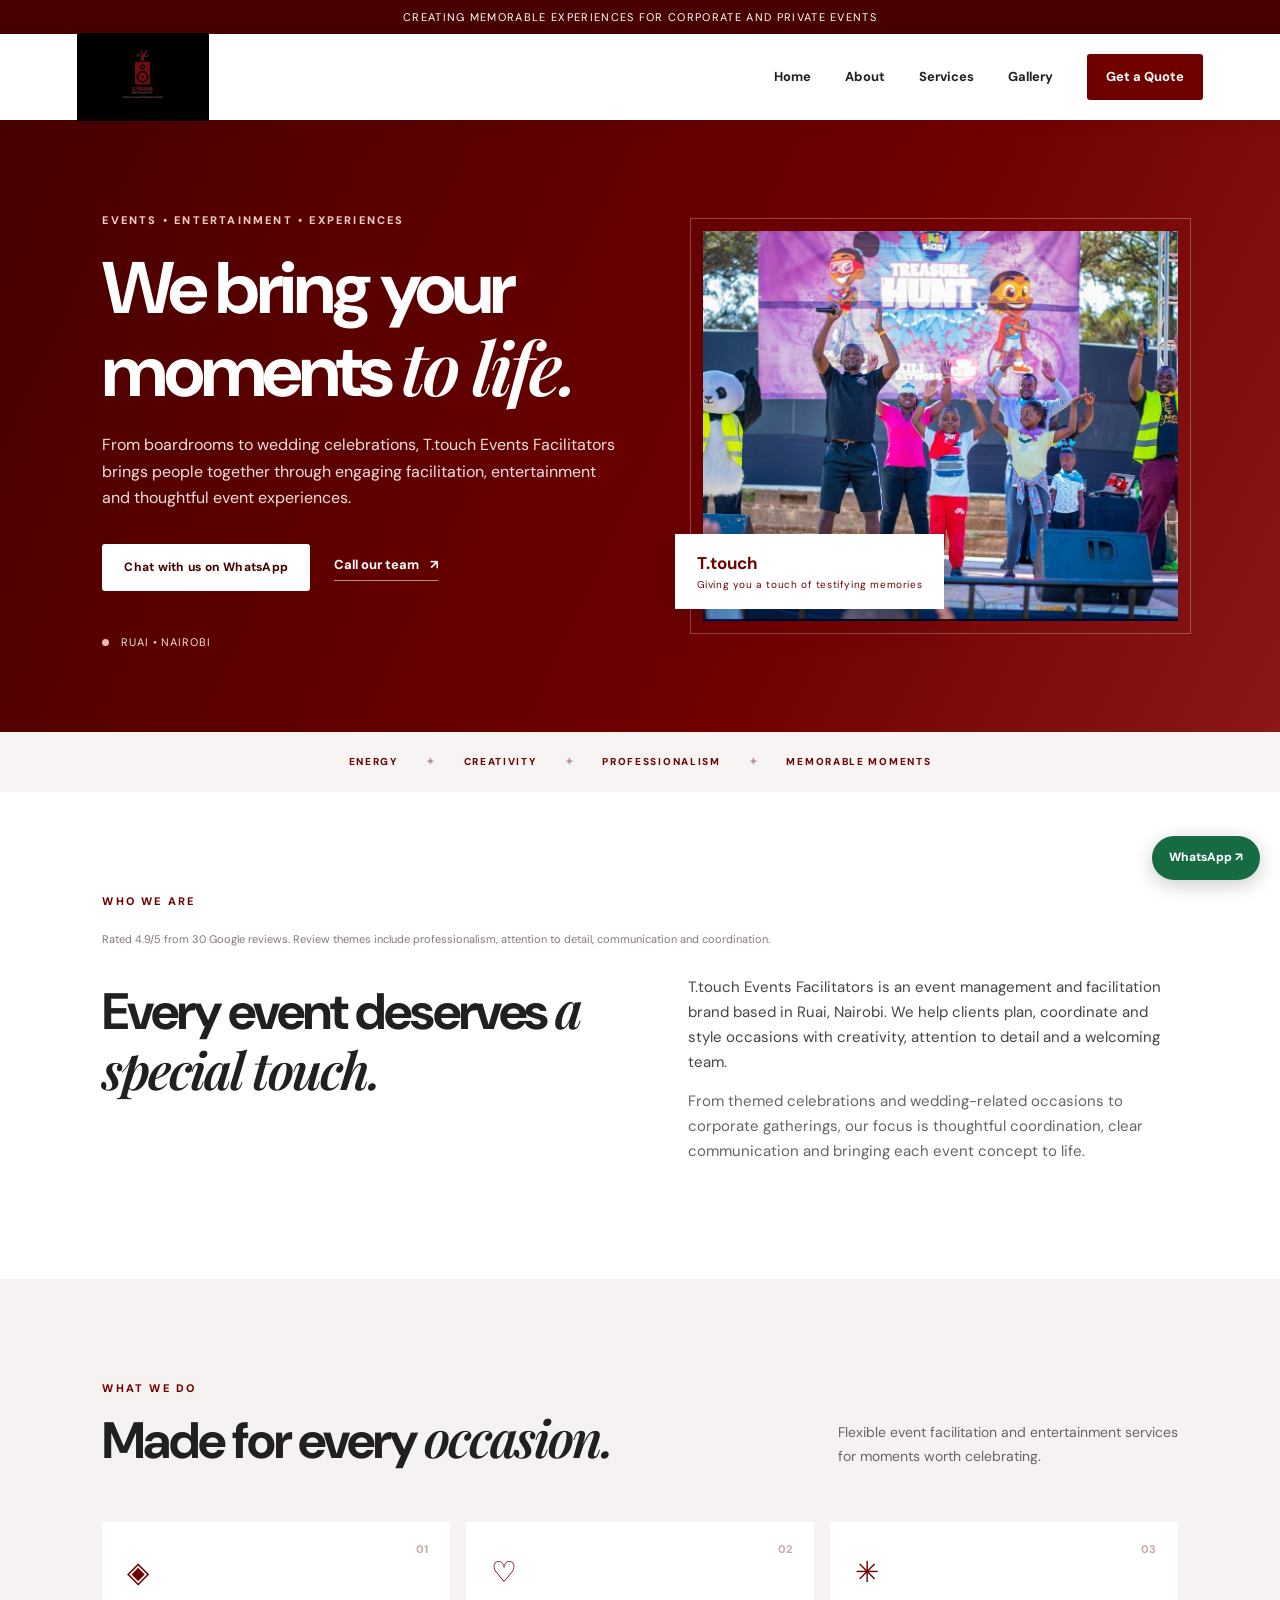
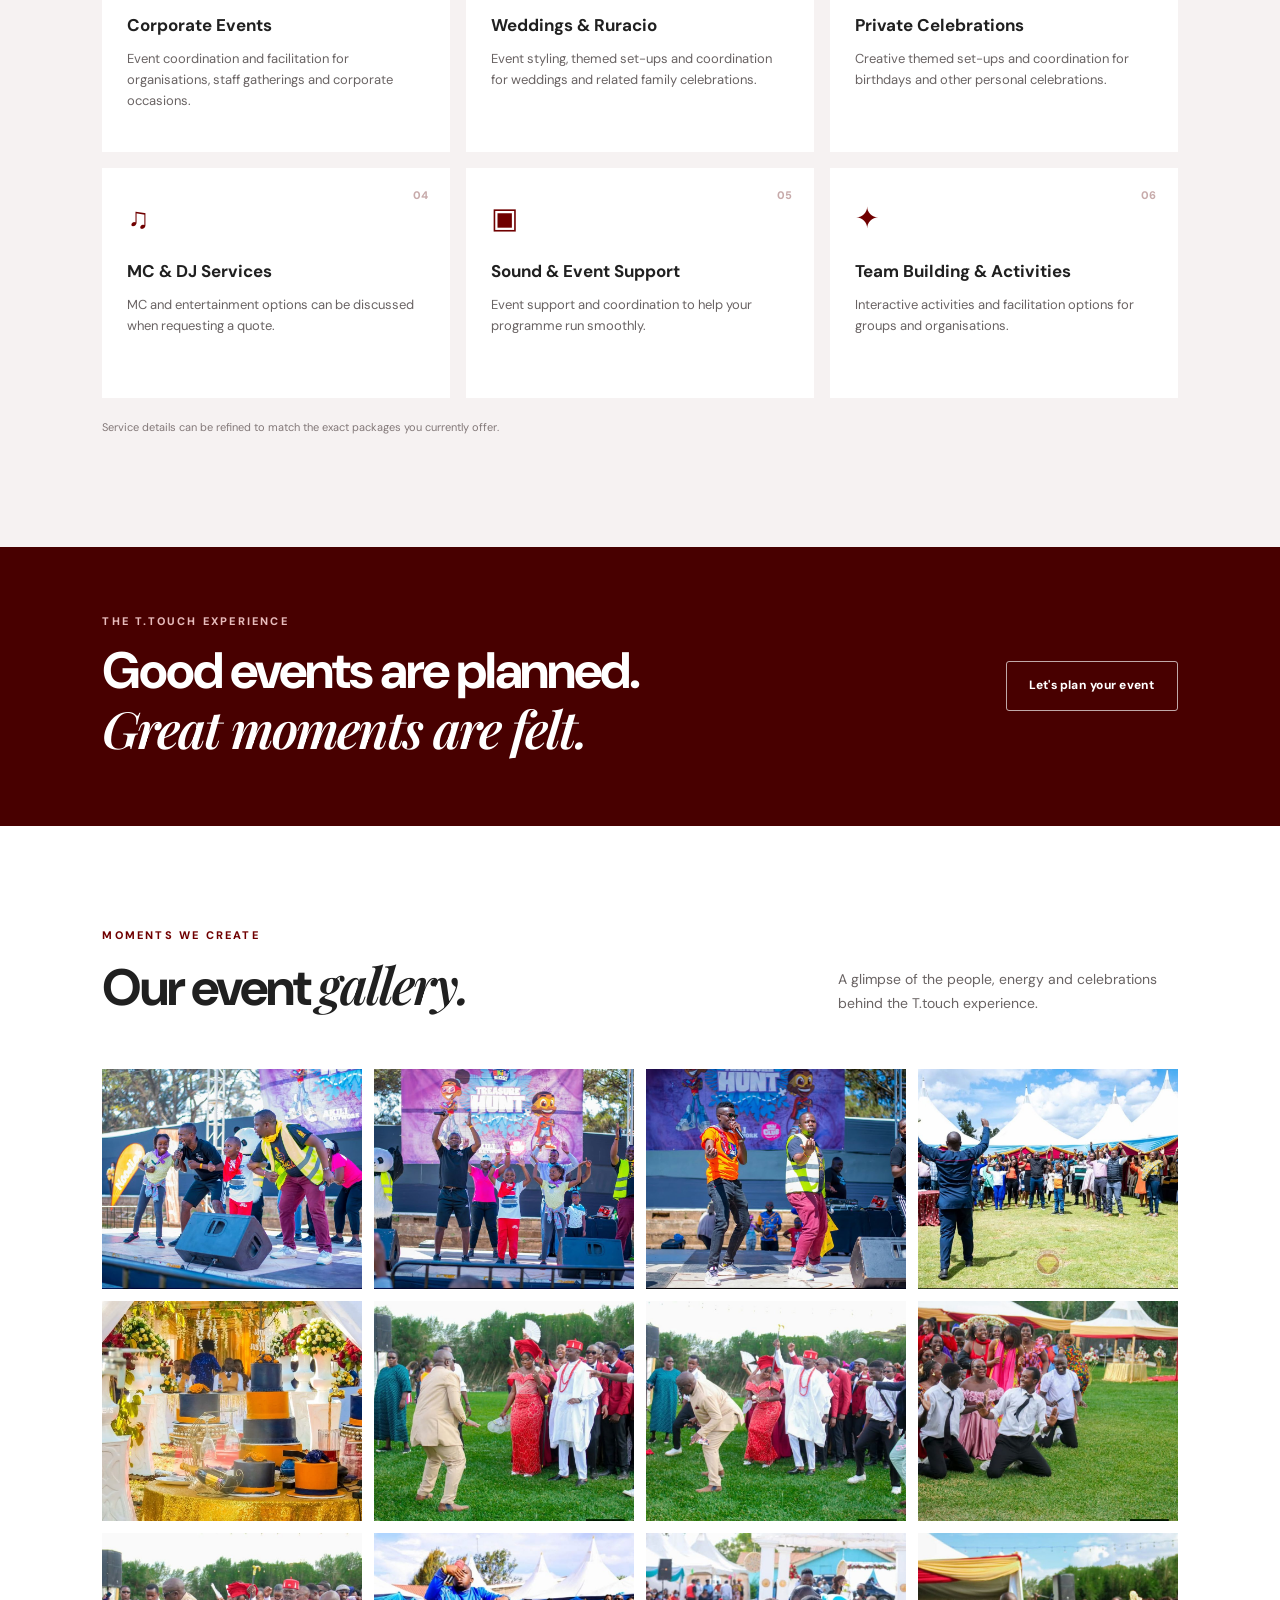
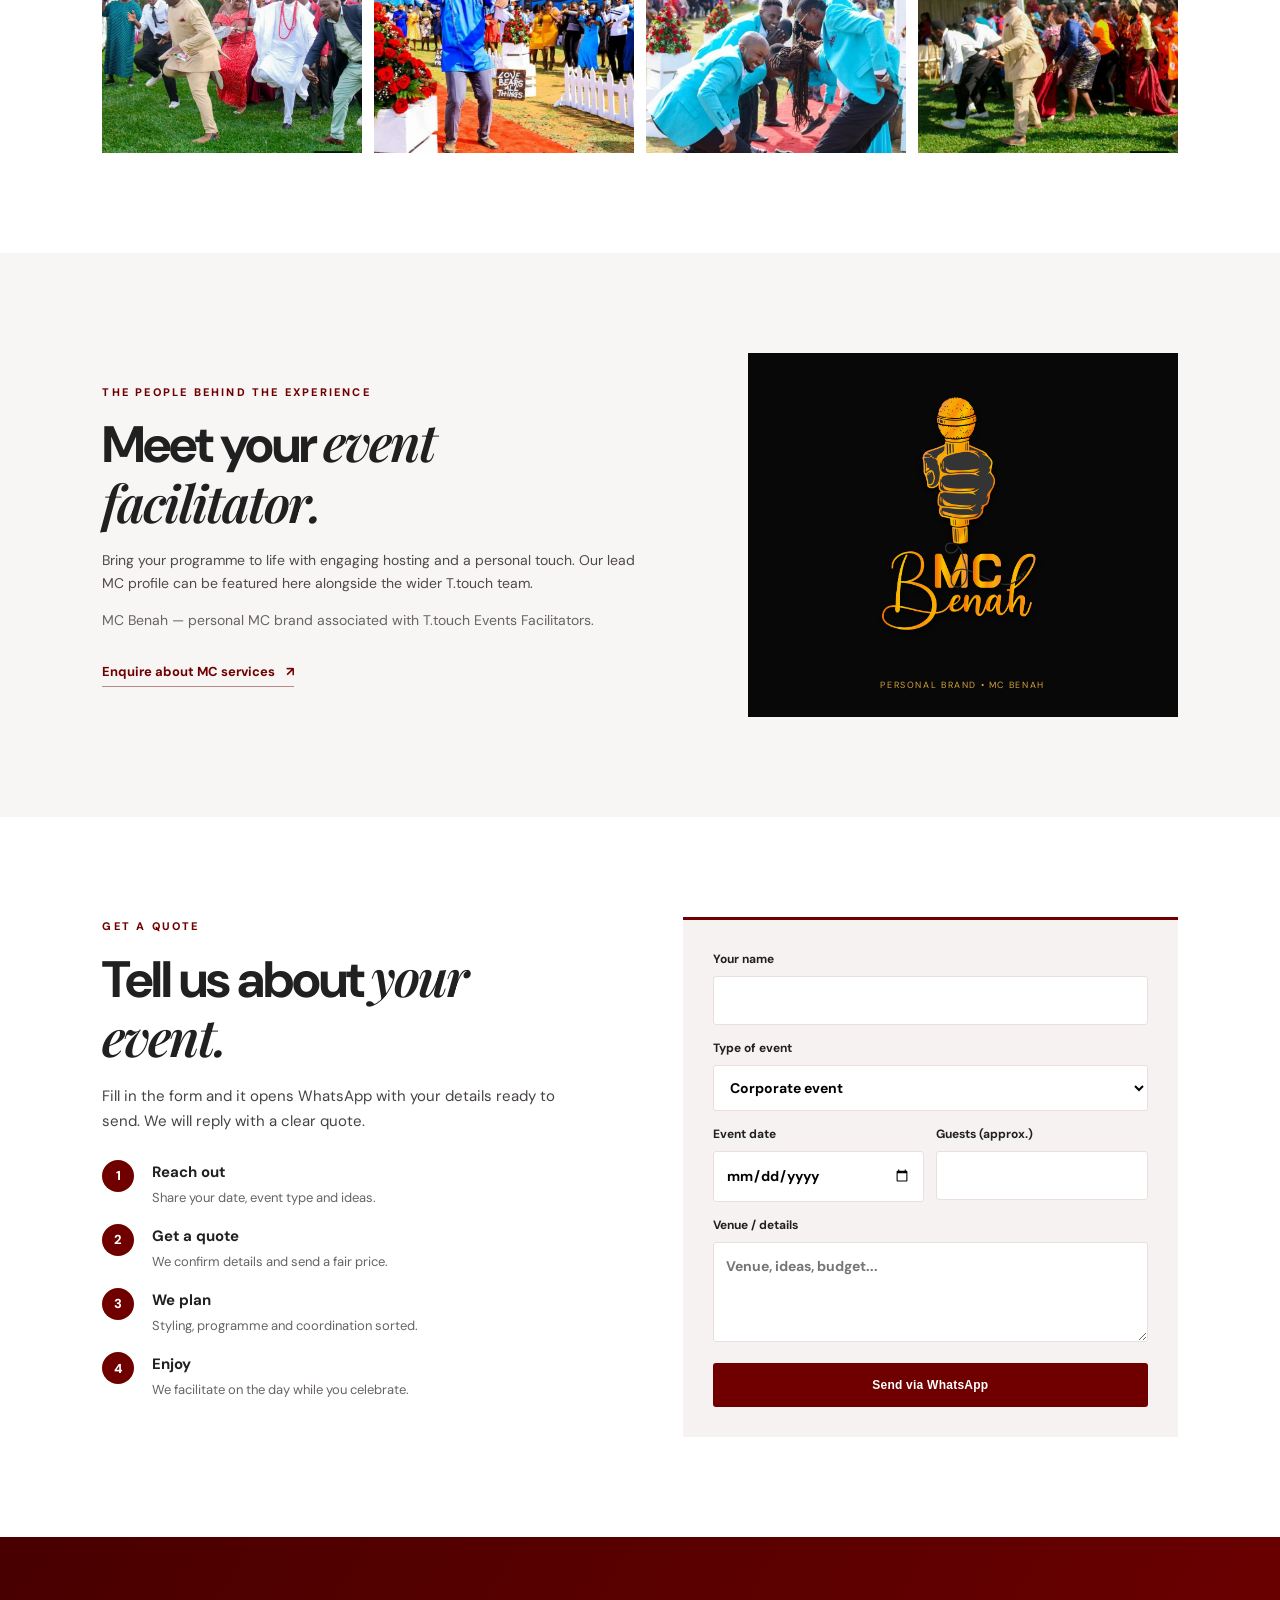
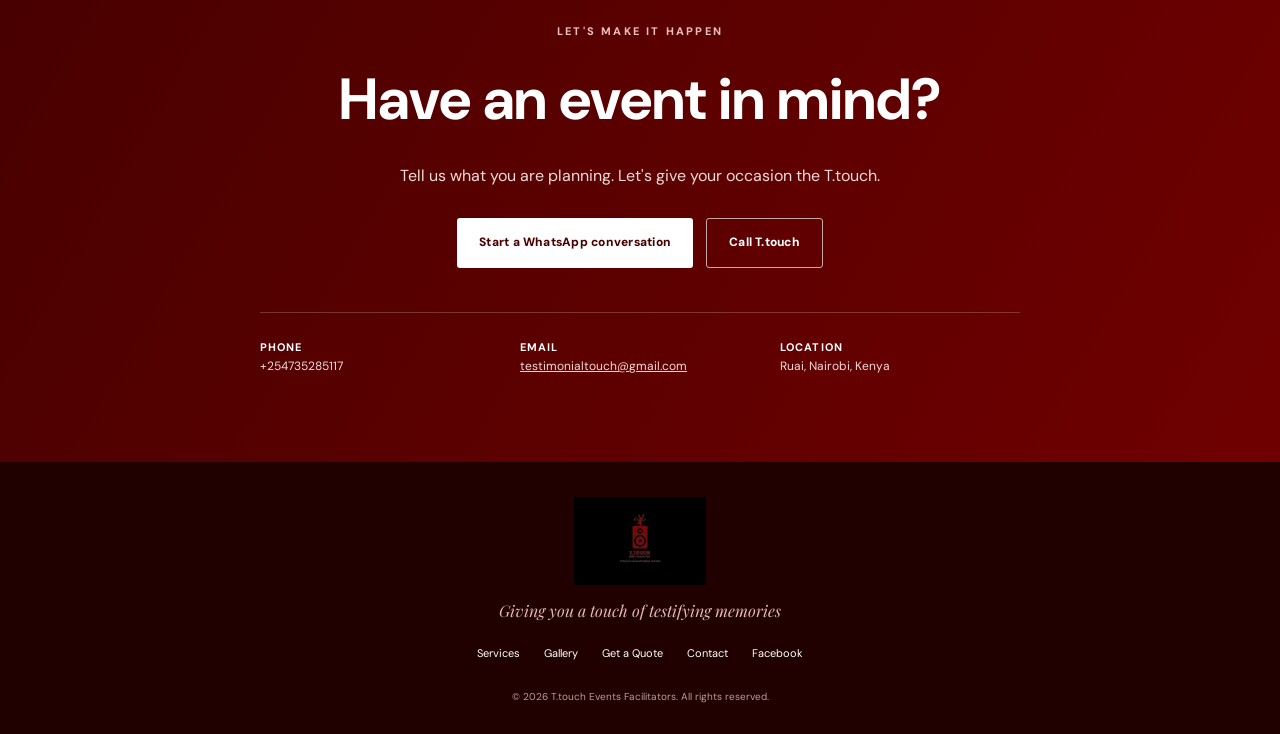
==== index.html @ 403039dd "Add files via upload" ====
<!doctype html>
<html lang="en">
<head>
  <meta charset="utf-8">
  <meta name="viewport" content="width=device-width, initial-scale=1">
  <meta name="description" content="T.touch Events Facilitators brings testimonial moments to corporate and private events through professional facilitation and entertainment.">
  <meta name="theme-color" content="#700000">
  <meta property="og:title" content="T.touch Events Facilitators | Nairobi, Kenya">
  <meta property="og:description" content="Giving you a touch of testifying memories. Corporate events, weddings, private celebrations, MC and DJ services.">
  <meta property="og:image" content="assets/gallery/event-02.jpg">
  <link rel="icon" href="assets/ttouch-logo.png">
  <script type="application/ld+json">{"@context":"https://schema.org","@type":"EventPlanner","name":"T.touch Events Facilitators","telephone":"+254735285117","email":"testimonialtouch@gmail.com","slogan":"Giving you a touch of testifying memories","address":{"@type":"PostalAddress","addressLocality":"Ruai, Nairobi","addressCountry":"KE"},"sameAs":["https://www.facebook.com/t.toucheventsfacitators/"]}</script>
  <title>T.touch Events Facilitators | Events, MC &amp; DJ | Nairobi, Kenya</title>
  <link rel="stylesheet" href="styles.css">
</head>
<body>
  <div class="announcement">Creating memorable experiences for corporate and private events</div>
  <header class="site-header">
    <a class="brand" href="#home" aria-label="T.touch Events Facilitators home">
      <img src="assets/ttouch-logo.png" alt="T.touch Events Facilitators logo">
    </a>
    <button class="menu-toggle" aria-label="Open navigation" aria-expanded="false">☰</button>
    <nav class="nav" aria-label="Main navigation">
      <a href="#home">Home</a><a href="#about">About</a><a href="#services">Services</a>
      <a href="#gallery">Gallery</a><a href="#quote" class="nav-cta">Get a Quote</a>
    </nav>
  </header>

  <main>
    <section class="hero" id="home">
      <div class="hero-copy">
        <p class="eyebrow">EVENTS • ENTERTAINMENT • EXPERIENCES</p>
        <h1>We bring your moments <em>to life.</em></h1>
        <p class="hero-text">From boardrooms to wedding celebrations, T.touch Events Facilitators brings people together through engaging facilitation, entertainment and thoughtful event experiences.</p>
        <div class="hero-actions">
          <a class="button button-light" data-whatsapp href="#">Chat with us on WhatsApp</a>
          <a class="text-link" data-phone-link href="#">Call our team <span>↗</span></a>
        </div>
        <div class="hero-note"><span class="dot"></span> Ruai • Nairobi</div>
      </div>
      <div class="hero-art" aria-label="Event photo area">
        <div class="hero-photo"><img src="assets/gallery/event-02.jpg" alt="Hosts and a panda mascot with kids on stage at a Treasure Hunt event"></div>
        <div class="floating-tag"><b>T.touch</b><span>Giving you a touch of testifying memories</span></div>
      </div>
    </section>

    <section class="trust-strip" aria-label="Our approach">
      <span>ENERGY</span><i>✦</i><span>CREATIVITY</span><i>✦</i><span>PROFESSIONALISM</span><i>✦</i><span>MEMORABLE MOMENTS</span>
    </section>

    <section class="section intro" id="about">
      <div class="section-kicker">WHO WE ARE</div>
      <p class="small-note">Rated 4.9/5 from 30 Google reviews. Review themes include professionalism, attention to detail, communication and coordination.</p>
      <div class="intro-grid">
        <h2>Every event deserves <em>a special touch.</em></h2>
        <div>
          <p>T.touch Events Facilitators is an event management and facilitation brand based in Ruai, Nairobi. We help clients plan, coordinate and style occasions with creativity, attention to detail and a welcoming team.</p>
          <p class="muted">From themed celebrations and wedding-related occasions to corporate gatherings, our focus is thoughtful coordination, clear communication and bringing each event concept to life.</p>
        </div>
      </div>
    </section>

    <section class="section services" id="services">
      <div class="section-heading">
        <div><div class="section-kicker">WHAT WE DO</div><h2>Made for every <em>occasion.</em></h2></div>
        <p>Flexible event facilitation and entertainment services for moments worth celebrating.</p>
      </div>
      <div class="service-grid">
        <article class="service-card"><span class="service-number">01</span><div class="service-symbol">◈</div><h3>Corporate Events</h3><p>Event coordination and facilitation for organisations, staff gatherings and corporate occasions.</p></article>
        <article class="service-card"><span class="service-number">02</span><div class="service-symbol">♡</div><h3>Weddings & Ruracio</h3><p>Event styling, themed set-ups and coordination for weddings and related family celebrations.</p></article>
        <article class="service-card"><span class="service-number">03</span><div class="service-symbol">✳</div><h3>Private Celebrations</h3><p>Creative themed set-ups and coordination for birthdays and other personal celebrations.</p></article>
        <article class="service-card"><span class="service-number">04</span><div class="service-symbol">♫</div><h3>MC & DJ Services</h3><p>MC and entertainment options can be discussed when requesting a quote.</p></article>
        <article class="service-card"><span class="service-number">05</span><div class="service-symbol">▣</div><h3>Sound & Event Support</h3><p>Event support and coordination to help your programme run smoothly.</p></article>
        <article class="service-card"><span class="service-number">06</span><div class="service-symbol">✦</div><h3>Team Building & Activities</h3><p>Interactive activities and facilitation options for groups and organisations.</p></article>
      </div>
      <p class="small-note">Service details can be refined to match the exact packages you currently offer.</p>
    </section>

    <section class="feature-band">
      <div><div class="section-kicker light-kicker">THE T.TOUCH EXPERIENCE</div><h2>Good events are planned.<br><em>Great moments are felt.</em></h2></div>
      <a class="button button-outline" data-whatsapp href="#">Let's plan your event</a>
    </section>

    <section class="section gallery" id="gallery">
      <div class="section-heading">
        <div><div class="section-kicker">MOMENTS WE CREATE</div><h2>Our event <em>gallery.</em></h2></div>
        <p>A glimpse of the people, energy and celebrations behind the T.touch experience.</p>
      </div>
      <div class="gallery-grid">
        <figure><img src="assets/gallery/event-01.jpg" alt="MC and host leading kids in a dance on stage at an Akili Kids event" loading="lazy"></figure>
        <figure><img src="assets/gallery/event-02.jpg" alt="Hosts and a panda mascot with kids on stage at a Treasure Hunt event" loading="lazy"></figure>
        <figure><img src="assets/gallery/event-03.jpg" alt="MCs performing on stage at a children's Treasure Hunt event" loading="lazy"></figure>
        <figure><img src="assets/gallery/event-04.jpg" alt="Guests with arms raised under white tents at an outdoor family event" loading="lazy"></figure>
        <figure><img src="assets/gallery/event-05.jpg" alt="Navy and gold wedding cakes on a gold table with floral decor" loading="lazy"></figure>
        <figure><img src="assets/gallery/event-06.jpg" alt="Couple in red and white traditional attire dancing at a wedding" loading="lazy"></figure>
        <figure><img src="assets/gallery/event-07.jpg" alt="Wedding guests and couple dancing on the lawn" loading="lazy"></figure>
        <figure><img src="assets/gallery/event-08.jpg" alt="Guests kneeling and dancing at an outdoor wedding celebration" loading="lazy"></figure>
        <figure><img src="assets/gallery/event-09.jpg" alt="Couple and guests dancing at an outdoor wedding" loading="lazy"></figure>
        <figure class="tall"><img src="assets/gallery/event-10.jpg" alt="MC engaging guests on a red carpet with rose decor" loading="lazy"></figure>
        <figure class="tall"><img src="assets/gallery/event-11.jpg" alt="Groomsmen in turquoise blazers playing a game on the red carpet" loading="lazy"></figure>
        <figure><img src="assets/gallery/event-13.jpg" alt="Guests dancing on the lawn at a wedding" loading="lazy"></figure>
      </div>
    </section>

    <section class="section mc-section">
      <div class="mc-copy">
        <div class="section-kicker">THE PEOPLE BEHIND THE EXPERIENCE</div>
        <h2>Meet your <em>event facilitator.</em></h2>
        <p>Bring your programme to life with engaging hosting and a personal touch. Our lead MC profile can be featured here alongside the wider T.touch team.</p>
        <p class="muted">MC Benah — personal MC brand associated with T.touch Events Facilitators.</p>
        <a class="text-link dark-link" href="#contact">Enquire about MC services <span>↗</span></a>
      </div>
      <div class="mc-logo-frame"><img src="assets/mc-benah-personal-logo.png" alt="MC Benah personal branding logo"><span>PERSONAL BRAND • MC BENAH</span></div>
    </section>

    <section class="section quote" id="quote">
      <div class="quote-copy">
        <div class="section-kicker">GET A QUOTE</div>
        <h2>Tell us about <em>your event.</em></h2>
        <p>Fill in the form and it opens WhatsApp with your details ready to send. We will reply with a clear quote.</p>
        <ol class="steps">
          <li><b>Reach out</b><span>Share your date, event type and ideas.</span></li>
          <li><b>Get a quote</b><span>We confirm details and send a fair price.</span></li>
          <li><b>We plan</b><span>Styling, programme and coordination sorted.</span></li>
          <li><b>Enjoy</b><span>We facilitate on the day while you celebrate.</span></li>
        </ol>
      </div>
      <form id="quote-form" class="quote-form">
        <label>Your name<input id="q-name" required autocomplete="name"></label>
        <label>Type of event
          <select id="q-type">
            <option>Corporate event</option><option>Wedding / Ruracio</option><option>Birthday / private celebration</option>
            <option>MC &amp; DJ services</option><option>Team building</option><option>Other</option>
          </select>
        </label>
        <div class="form-row">
          <label>Event date<input id="q-date" type="date"></label>
          <label>Guests (approx.)<input id="q-guests" type="number" min="1"></label>
        </div>
        <label>Venue / details<textarea id="q-msg" placeholder="Venue, ideas, budget..."></textarea></label>
        <button class="button button-wine" type="submit">Send via WhatsApp</button>
      </form>
    </section>

    <section class="contact" id="contact">
      <div class="section-kicker light-kicker">LET'S MAKE IT HAPPEN</div>
      <h2>Have an event in mind?</h2>
      <p>Tell us what you are planning. Let's give your occasion the T.touch.</p>
      <div class="contact-actions">
        <a class="button button-light" data-whatsapp href="https://wa.me/254735285117">Start a WhatsApp conversation</a>
        <a class="button button-outline" data-phone-link href="tel:+254735285117">Call T.touch</a>
      </div>
      <div class="contact-details">
        <span><b>Phone</b><br><span data-phone-display>+254 735 285117</span></span>
        <span><b>Email</b><br><a data-email-display data-email-link href="#">testimonialtouch@gmail.com</a></span>
        <span><b>Location</b><br>Ruai, Nairobi, Kenya</span>
      </div>
    </section>
  </main>

  <footer class="footer">
    <img src="assets/ttouch-logo.png" alt="T.touch Events Facilitators logo">
    <p>Giving you a touch of testifying memories</p>
    <div class="footer-links"><a href="#services">Services</a><a href="#gallery">Gallery</a><a href="#quote">Get a Quote</a><a href="#contact">Contact</a><a href="https://www.facebook.com/t.toucheventsfacitators/">Facebook</a></div>
    <small>© <span id="year"></span> T.touch Events Facilitators. All rights reserved.</small>
  </footer>
  <a class="floating-whatsapp" data-whatsapp href="#" aria-label="Contact T.touch on WhatsApp">WhatsApp ↗</a>
  <script src="script.js"></script>
</body>
</html>
---- styles.css ----
@import url('https://fonts.googleapis.com/css2?family=DM+Sans:wght@400;500;600;700;800&family=Playfair+Display:ital,wght@0,600;0,700;1,600;1,700&display=swap');
:root{--wine:#700000;--wine-dark:#480000;--wine-deep:#300000;--ink:#202020;--muted:#696363;--paper:#fff;--soft:#f6f2f2;--line:#eadede}
*{box-sizing:border-box}html{scroll-behavior:smooth}body{margin:0;color:var(--ink);font-family:'DM Sans',Arial,sans-serif;line-height:1.65}a{color:inherit;text-decoration:none}.announcement{background:var(--wine-dark);color:#fff;text-align:center;padding:8px 16px;font-size:11px;letter-spacing:.12em;text-transform:uppercase}.site-header{height:86px;padding:10px clamp(20px,6vw,88px);display:flex;align-items:center;justify-content:space-between;background:#fff;position:sticky;top:0;z-index:20;box-shadow:0 3px 18px #2600000c}.brand{display:flex;align-items:center;justify-content:center;background:#000;width:132px;height:88px;overflow:hidden}.brand img{width:132px;height:88px;object-fit:contain}.nav{display:flex;align-items:center;gap:34px;font-size:13px;font-weight:700}.nav a:not(.nav-cta):hover,.footer-links a:hover{color:var(--wine)}.nav-cta{background:var(--wine);color:#fff;padding:12px 19px;border-radius:3px}.menu-toggle{display:none;background:none;border:0;font-size:25px;color:var(--wine)}.hero{background:linear-gradient(115deg,var(--wine-dark),var(--wine) 62%,#8b1717);color:white;min-height:570px;padding:80px clamp(24px,8vw,120px);display:grid;grid-template-columns:1.05fr .95fr;gap:7%;align-items:center;overflow:hidden}.eyebrow,.section-kicker{font-size:11px;letter-spacing:.2em;font-weight:800}.eyebrow{color:#f2caca}.hero h1{font-size:clamp(44px,5.7vw,76px);line-height:1.05;letter-spacing:-.05em;margin:22px 0}.hero h1 em,h2 em{font-family:'Playfair Display',serif;font-weight:600}.hero-text{color:#f1dddd;max-width:540px;font-size:16px}.hero-actions{display:flex;gap:24px;align-items:center;flex-wrap:wrap;margin-top:32px}.button{display:inline-flex;justify-content:center;align-items:center;padding:14px 22px;font-size:12px;font-weight:800;letter-spacing:.02em;border-radius:3px;transition:.2s}.button:hover{transform:translateY(-2px)}.button-light{background:#fff;color:var(--wine-dark)}.button-outline{border:1px solid #ffffffa8;color:#fff}.text-link{font-size:13px;font-weight:700;border-bottom:1px solid #ffffff8c;padding-bottom:4px}.text-link span{margin-left:8px}.hero-note{font-size:11px;color:#f4dede;margin-top:42px;letter-spacing:.08em;text-transform:uppercase}.dot{display:inline-block;width:7px;height:7px;border-radius:50%;background:#f0b5b5;margin-right:8px}.hero-art{position:relative;min-height:380px;display:flex;align-items:center;justify-content:center}.photo-placeholder{width:100%;height:390px;border:1px solid #ffffff45;background:linear-gradient(145deg,#ffffff20,#1a000033);display:flex;flex-direction:column;align-items:center;justify-content:center;text-align:center;padding:30px;outline:1px solid #ffffff24;outline-offset:12px}.photo-icon{font-size:42px;color:#f1caca}.photo-placeholder strong{font-size:18px;margin:10px 0}.photo-placeholder small{max-width:250px;color:#f0dada}.floating-tag{position:absolute;bottom:12px;left:-28px;background:#fff;color:var(--wine);padding:15px 22px;box-shadow:0 12px 35px #22000030;display:flex;flex-direction:column}.floating-tag b{font-size:17px}.floating-tag span{font-size:10px;letter-spacing:.06em}.trust-strip{display:flex;justify-content:center;align-items:center;gap:28px;flex-wrap:wrap;padding:22px 15px;background:#f8f4f4;color:var(--wine);font-size:10px;letter-spacing:.17em;font-weight:800}.trust-strip i{font-style:normal;color:#bd8b8b}.section{padding:100px clamp(24px,8vw,120px)}.section-kicker{color:var(--wine)}.intro-grid{display:grid;grid-template-columns:1fr 1fr;gap:9%;align-items:start;margin-top:20px}.section h2,.feature-band h2{font-size:clamp(34px,4vw,53px);line-height:1.13;letter-spacing:-.04em;margin:12px 0}.intro-grid p{margin-top:7px;color:#484343;font-size:15px}.muted{color:var(--muted)!important}.services{background:var(--soft)}.section-heading{display:flex;justify-content:space-between;gap:40px;align-items:end;margin-bottom:40px}.section-heading>p{max-width:340px;color:var(--muted);font-size:14px}.service-grid{display:grid;grid-template-columns:repeat(3,1fr);gap:16px}.service-card{background:#fff;padding:27px 25px 30px;min-height:230px;position:relative;border-bottom:3px solid transparent;transition:.2s}.service-card:hover{border-color:var(--wine);transform:translateY(-4px)}.service-number{position:absolute;right:22px;top:18px;color:#c7aaaa;font-size:11px;font-weight:800}.service-symbol{font-size:29px;color:var(--wine);margin-bottom:15px}.service-card h3{font-size:17px;margin:0 0 8px}.service-card p{font-size:13px;color:var(--muted);margin:0}.small-note{font-size:11px;color:#827878;margin-top:20px}.feature-band{background:var(--wine-dark);color:white;padding:65px clamp(24px,8vw,120px);display:flex;align-items:center;justify-content:space-between;gap:30px}.light-kicker{color:#e8bcbc}.feature-band h2{margin-bottom:0}.gallery-grid{display:grid;grid-template-columns:1.3fr 1fr 1fr;grid-template-rows:170px 170px;gap:13px}.gallery-slot{background:linear-gradient(135deg,#eee4e4,#d8c4c4);display:flex;align-items:center;justify-content:center;color:#7d5555;font-size:10px;font-weight:800;letter-spacing:.13em;min-height:150px}.gallery-slot.large{grid-row:span 2}.mc-section{background:#f8f5f5;display:grid;grid-template-columns:1fr .8fr;gap:10%;align-items:center}.mc-copy p{font-size:14px;color:#514949}.dark-link{color:var(--wine);border-color:#b78a8a;display:inline-block;margin-top:15px}.mc-logo-frame{background:#080808;min-height:300px;display:flex;flex-direction:column;align-items:center;justify-content:center;padding:25px}.mc-logo-frame img{width:min(100%,260px);max-height:290px;object-fit:contain}.mc-logo-frame span{color:#d4a33a;font-size:9px;letter-spacing:.18em;margin-top:10px}.contact{background:linear-gradient(120deg,var(--wine-dark),var(--wine));color:white;text-align:center;padding:85px 24px}.contact h2{font-size:clamp(38px,5vw,58px);margin:12px 0}.contact>p{color:#f0dada}.contact-actions{display:flex;justify-content:center;gap:13px;flex-wrap:wrap;margin:28px 0 44px}.contact-details{max-width:760px;margin:auto;padding-top:25px;border-top:1px solid #ffffff35;display:grid;grid-template-columns:repeat(3,1fr);gap:20px;text-align:left;font-size:12px;color:#f0dada}.contact-details b{color:#fff;font-size:11px;text-transform:uppercase;letter-spacing:.1em}.footer{text-align:center;padding:35px 20px 25px;background:#210000;color:#fff}.footer img{width:132px;height:88px;object-fit:contain;background:#000;border-radius:2px}.footer p{font-family:'Playfair Display',serif;font-style:italic;color:#e3baba;margin:4px}.footer-links{display:flex;justify-content:center;gap:24px;font-size:11px;margin:20px}.footer small{color:#b99d9d;font-size:10px}.floating-whatsapp{position:fixed;right:20px;bottom:20px;z-index:15;background:#176b43;color:white;padding:12px 17px;border-radius:30px;font-size:12px;font-weight:800;box-shadow:0 5px 20px #0003}
@media(max-width:800px){.site-header{height:74px}.brand{width:112px;height:75px}.brand img{width:112px;height:75px}.menu-toggle{display:block}.nav{display:none;position:absolute;top:74px;left:0;right:0;background:#fff;padding:18px 25px 24px;flex-direction:column;align-items:stretch;gap:17px;box-shadow:0 12px 18px #0001}.nav.open{display:flex}.nav-cta{text-align:center}.hero{grid-template-columns:1fr;padding-top:60px;padding-bottom:65px;gap:45px}.hero-art{min-height:290px}.photo-placeholder{height:290px}.floating-tag{left:-8px}.intro-grid,.mc-section{grid-template-columns:1fr;gap:25px}.section{padding-top:70px;padding-bottom:70px}.section-heading{display:block}.section-heading>p{margin-top:14px}.service-grid{grid-template-columns:repeat(2,1fr)}.feature-band{align-items:flex-start;flex-direction:column}.gallery-grid{grid-template-columns:1fr 1fr;grid-template-rows:150px 150px 150px}.gallery-slot.large{grid-row:span 2}.contact-details{grid-template-columns:1fr;text-align:center}.mc-logo-frame{min-height:250px}}
@media(max-width:520px){.service-grid{grid-template-columns:1fr}.service-card{min-height:0}.trust-strip{gap:12px;font-size:9px}.gallery-grid{grid-template-columns:1fr 1fr;gap:8px}.gallery-slot{font-size:8px;min-height:120px}.hero h1{font-size:46px}.hero-actions{align-items:flex-start;flex-direction:column}.floating-whatsapp{right:12px;bottom:12px}.announcement{font-size:9px}}

.quote{display:grid;grid-template-columns:1fr 1fr;gap:8%;align-items:start;background:#fff}
.quote-copy p{font-size:15px;color:#484343}
.steps{list-style:none;padding:0;margin:26px 0 0;counter-reset:s}
.steps li{counter-increment:s;display:grid;grid-template-columns:38px 1fr;gap:2px 12px;margin-bottom:16px}
.steps li::before{content:counter(s);grid-row:span 2;width:32px;height:32px;border-radius:50%;background:var(--wine);color:#fff;display:flex;align-items:center;justify-content:center;font-weight:800;font-size:13px}
.steps b{font-size:15px}.steps span{font-size:13px;color:var(--muted)}
.quote-form{background:var(--soft);padding:30px;border-top:3px solid var(--wine)}
.quote-form label{display:block;font-size:12px;font-weight:700;margin-bottom:14px}
.quote-form input,.quote-form select,.quote-form textarea{width:100%;margin-top:6px;padding:12px;border:1px solid var(--line);background:#fff;font:inherit;font-size:14px;border-radius:3px}
.quote-form textarea{min-height:100px;resize:vertical}
.form-row{display:grid;grid-template-columns:1fr 1fr;gap:12px}
.button-wine{background:var(--wine);color:#fff;border:0;cursor:pointer;width:100%;padding:15px}
.button-wine:hover{background:var(--wine-dark)}
.contact-details a{text-decoration:underline}
@media(max-width:800px){.quote{grid-template-columns:1fr;gap:30px}.form-row{grid-template-columns:1fr}}

.hero-photo{width:100%;height:390px;outline:1px solid #ffffff45;outline-offset:12px;overflow:hidden}
.hero-photo img{width:100%;height:100%;object-fit:cover;display:block}
.gallery-grid{display:grid;grid-template-columns:repeat(auto-fill,minmax(250px,1fr));grid-template-rows:none;grid-auto-rows:220px;gap:12px}
.gallery-grid figure{margin:0;overflow:hidden;background:#eee4e4;cursor:zoom-in}
.gallery-grid figure.tall{grid-row:span 2}
.gallery-grid img{width:100%;height:100%;object-fit:cover;display:block;transition:transform .4s}
.gallery-grid figure:hover img{transform:scale(1.05)}
.lightbox{position:fixed;inset:0;background:#000d;display:none;align-items:center;justify-content:center;z-index:50;padding:20px;cursor:zoom-out}
.lightbox.open{display:flex}.lightbox img{max-width:100%;max-height:100%;object-fit:contain}
@media(max-width:800px){.hero-photo{height:290px}.gallery-grid{grid-template-columns:1fr 1fr;grid-auto-rows:160px}}
.gallery-grid figure.tall{grid-row:auto}
.gallery-grid figure.tall img{object-position:center 35%}
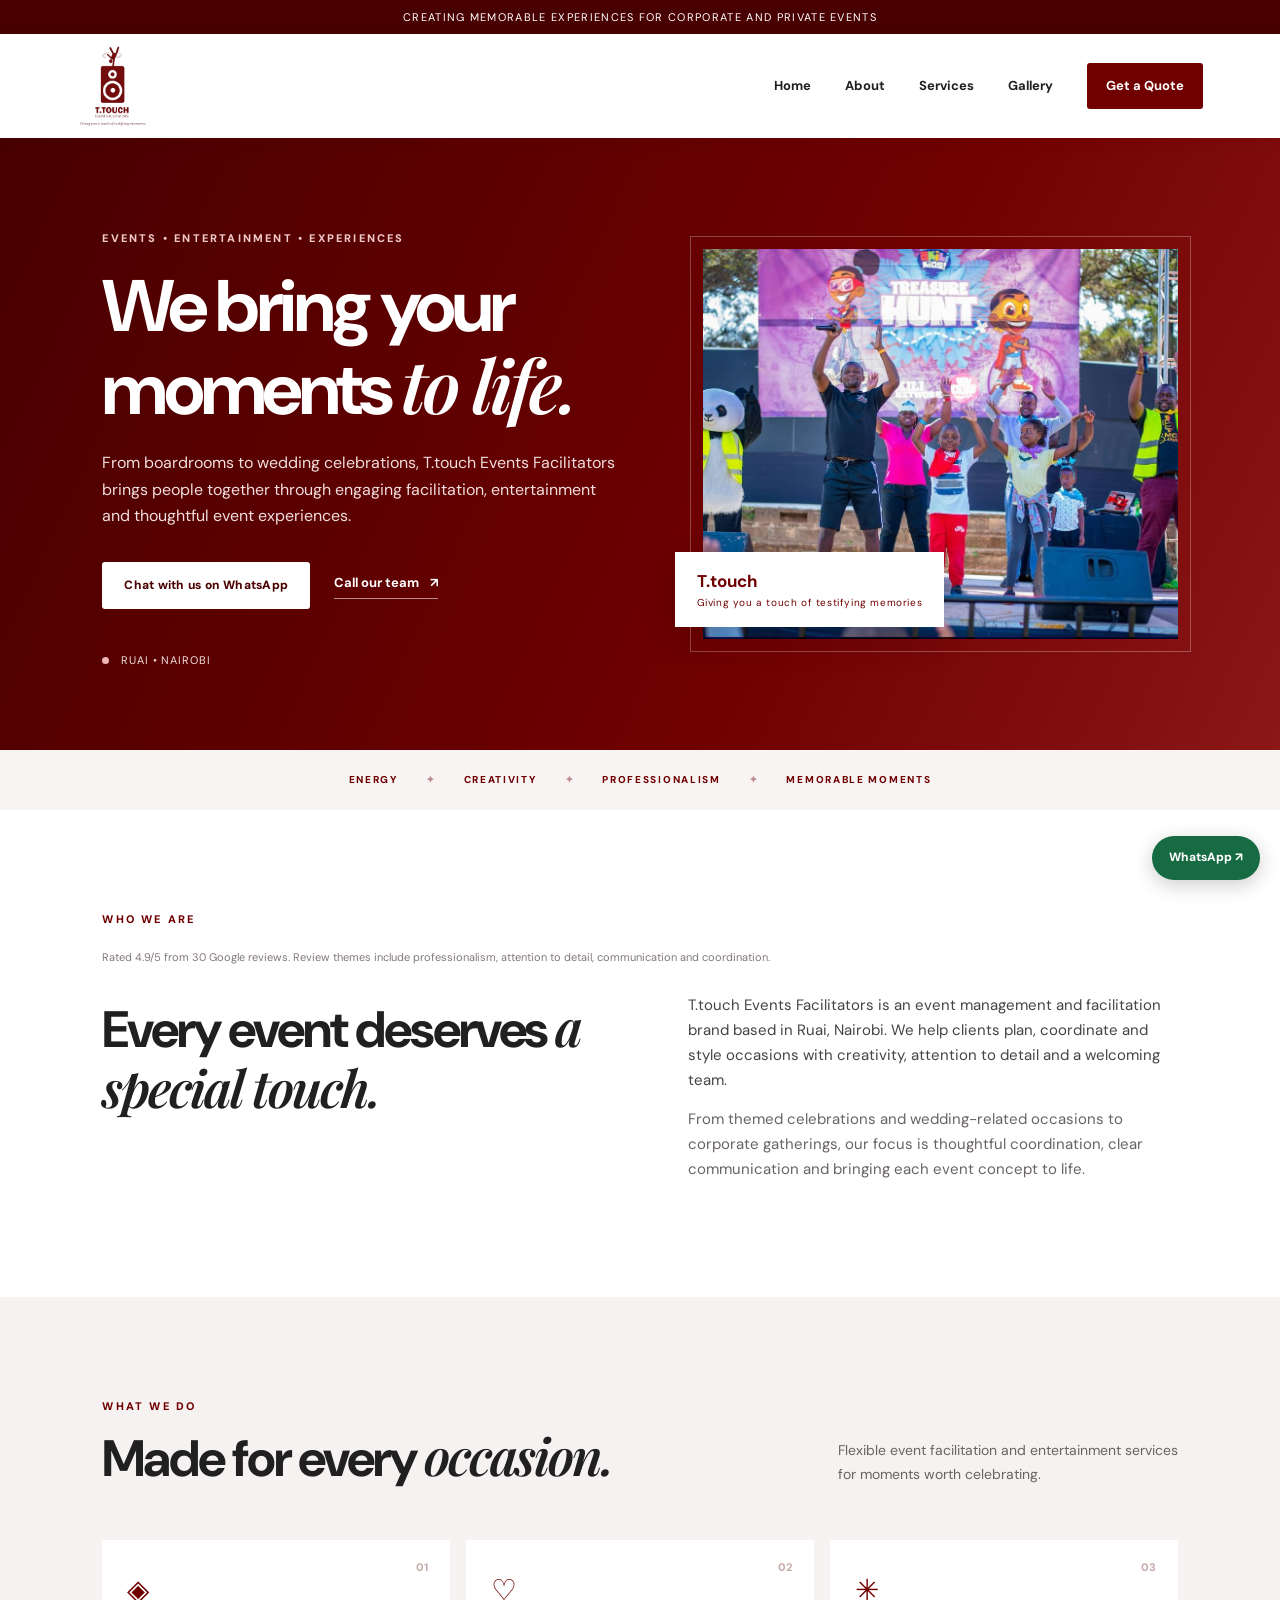
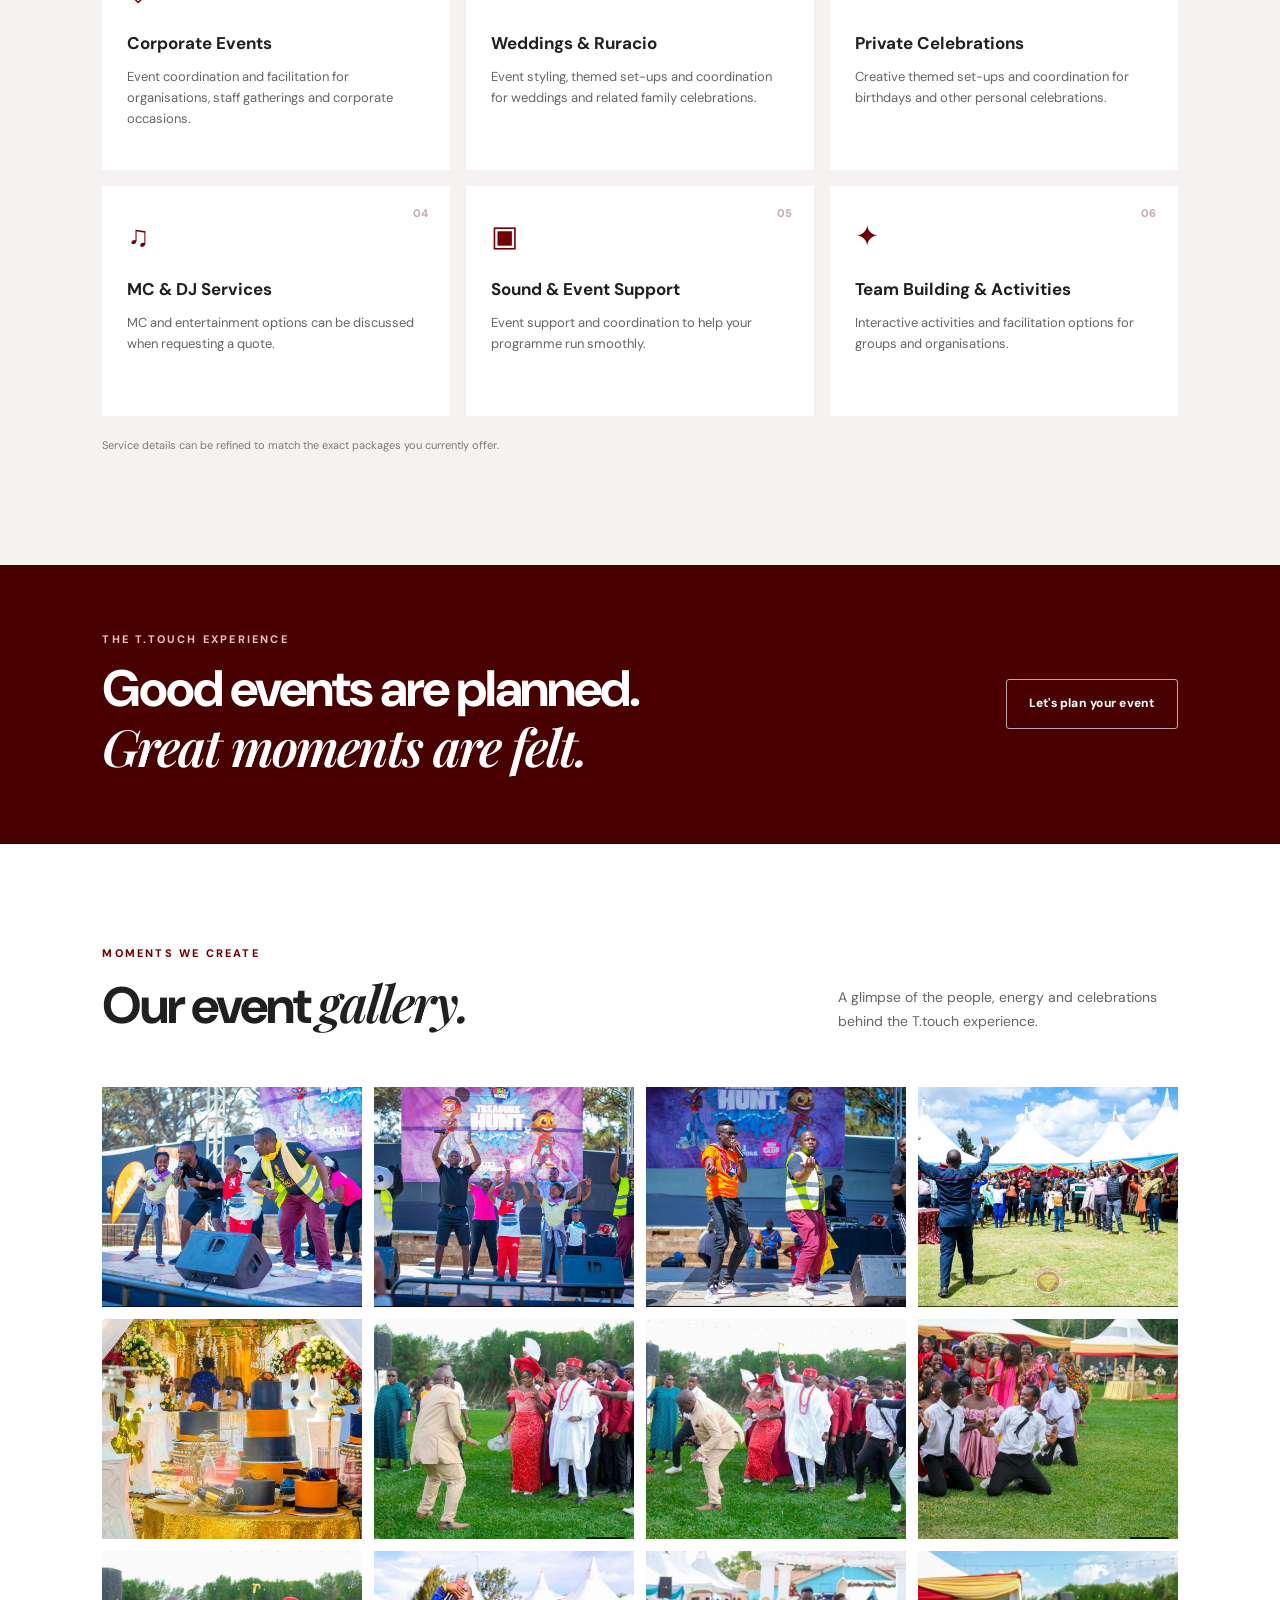
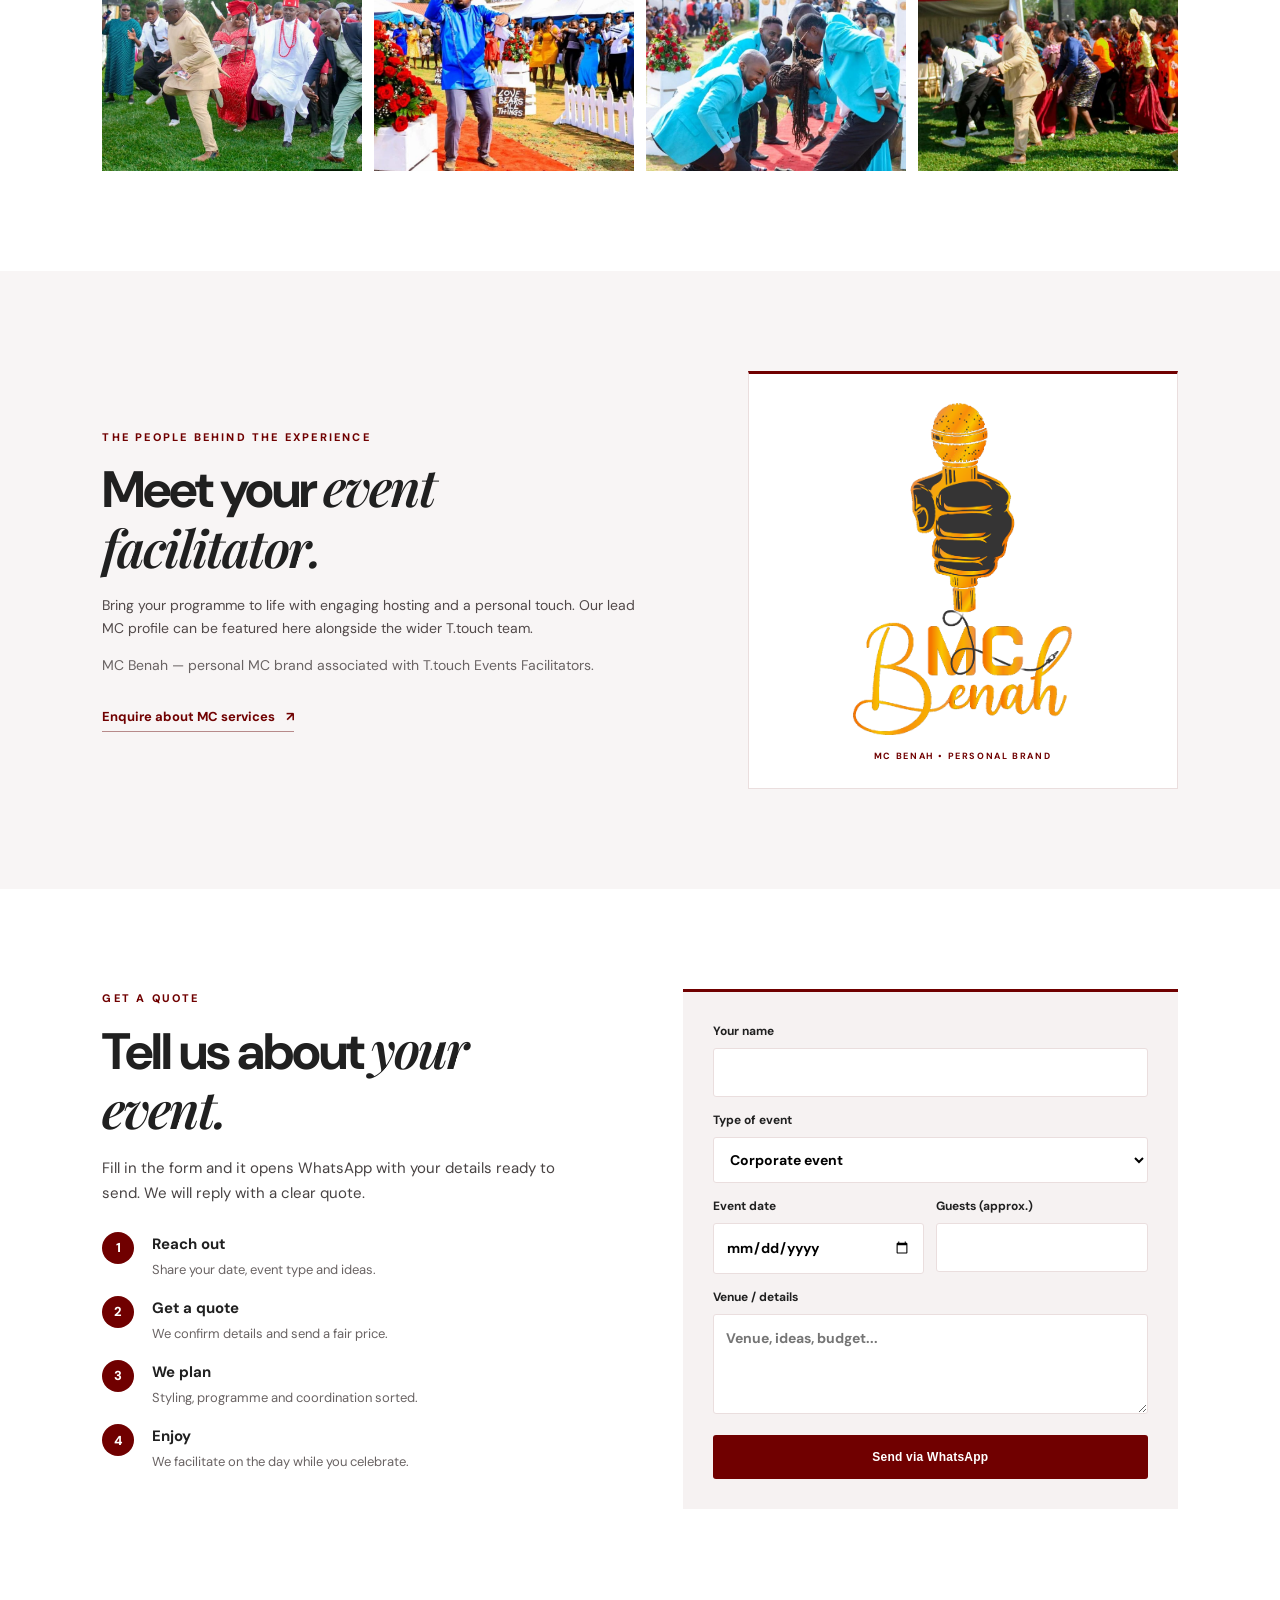
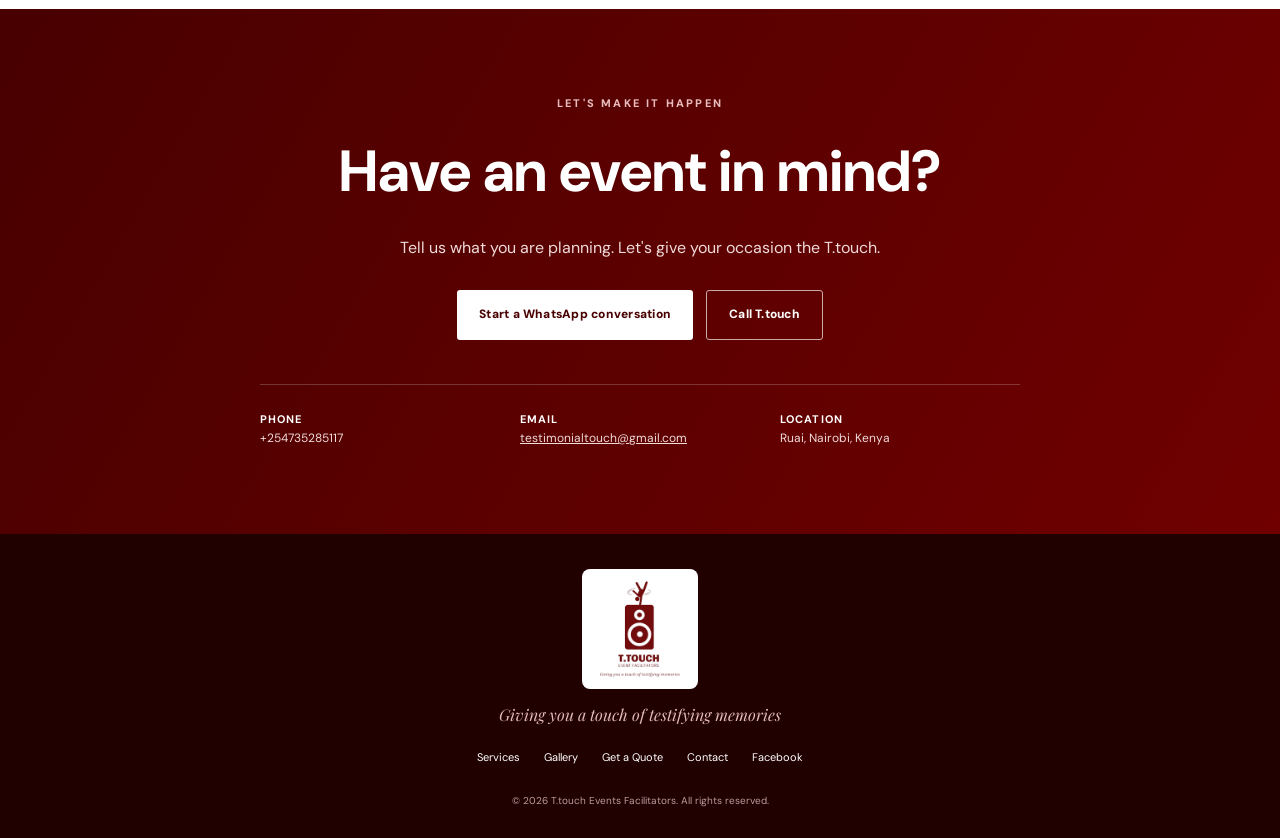
==== commit ec025e6e: "Add files via upload" ====
--- a/index.html
+++ b/index.html
@@ -8,7 +8,7 @@
   <meta property="og:title" content="T.touch Events Facilitators | Nairobi, Kenya">
   <meta property="og:description" content="Giving you a touch of testifying memories. Corporate events, weddings, private celebrations, MC and DJ services.">
   <meta property="og:image" content="assets/gallery/event-02.jpg">
-  <link rel="icon" href="assets/ttouch-logo.png">
+  <link rel="icon" href="assets/ttouch-logo-clean.png">
   <script type="application/ld+json">{"@context":"https://schema.org","@type":"EventPlanner","name":"T.touch Events Facilitators","telephone":"+254735285117","email":"testimonialtouch@gmail.com","slogan":"Giving you a touch of testifying memories","address":{"@type":"PostalAddress","addressLocality":"Ruai, Nairobi","addressCountry":"KE"},"sameAs":["https://www.facebook.com/t.toucheventsfacitators/"]}</script>
   <title>T.touch Events Facilitators | Events, MC &amp; DJ | Nairobi, Kenya</title>
   <link rel="stylesheet" href="styles.css">
@@ -17,7 +17,7 @@
   <div class="announcement">Creating memorable experiences for corporate and private events</div>
   <header class="site-header">
     <a class="brand" href="#home" aria-label="T.touch Events Facilitators home">
-      <img src="assets/ttouch-logo.png" alt="T.touch Events Facilitators logo">
+      <img src="assets/ttouch-logo-clean.png" alt="T.touch Events Facilitators logo">
     </a>
     <button class="menu-toggle" aria-label="Open navigation" aria-expanded="false">☰</button>
     <nav class="nav" aria-label="Main navigation">
@@ -110,7 +110,7 @@
         <p class="muted">MC Benah — personal MC brand associated with T.touch Events Facilitators.</p>
         <a class="text-link dark-link" href="#contact">Enquire about MC services <span>↗</span></a>
       </div>
-      <div class="mc-logo-frame"><img src="assets/mc-benah-personal-logo.png" alt="MC Benah personal branding logo"><span>PERSONAL BRAND • MC BENAH</span></div>
+      <div class="mc-logo-frame"><img src="assets/mc-benah-logo.png" alt="MC Benah personal branding logo"><span>MC BENAH • PERSONAL BRAND</span></div>
     </section>
 
     <section class="section quote" id="quote">
@@ -159,7 +159,7 @@
   </main>
 
   <footer class="footer">
-    <img src="assets/ttouch-logo.png" alt="T.touch Events Facilitators logo">
+    <img src="assets/ttouch-logo-clean.png" alt="T.touch Events Facilitators logo">
     <p>Giving you a touch of testifying memories</p>
     <div class="footer-links"><a href="#services">Services</a><a href="#gallery">Gallery</a><a href="#quote">Get a Quote</a><a href="#contact">Contact</a><a href="https://www.facebook.com/t.toucheventsfacitators/">Facebook</a></div>
     <small>© <span id="year"></span> T.touch Events Facilitators. All rights reserved.</small>
--- a/styles.css
+++ b/styles.css
@@ -32,3 +32,14 @@
 @media(max-width:800px){.hero-photo{height:290px}.gallery-grid{grid-template-columns:1fr 1fr;grid-auto-rows:160px}}
 .gallery-grid figure.tall{grid-row:auto}
 .gallery-grid figure.tall img{object-position:center 35%}
+
+/* Light backgrounds for logos */
+.brand{background:transparent;width:auto;height:auto}
+.brand img{width:auto;height:70px;object-fit:contain}
+.footer img{width:auto;height:96px;background:#fff;padding:8px 14px;border-radius:8px}
+.mc-logo-frame{background:#fff;border:1px solid var(--line);border-top:3px solid var(--wine)}
+.mc-logo-frame img{width:min(100%,280px);max-height:340px}
+.mc-logo-frame span{color:var(--wine);font-weight:700}
+@media(max-width:800px){.brand img{height:58px;width:auto}}
+@media(min-width:801px){.site-header{height:104px}.brand img{height:86px}}
+.footer img{height:120px}
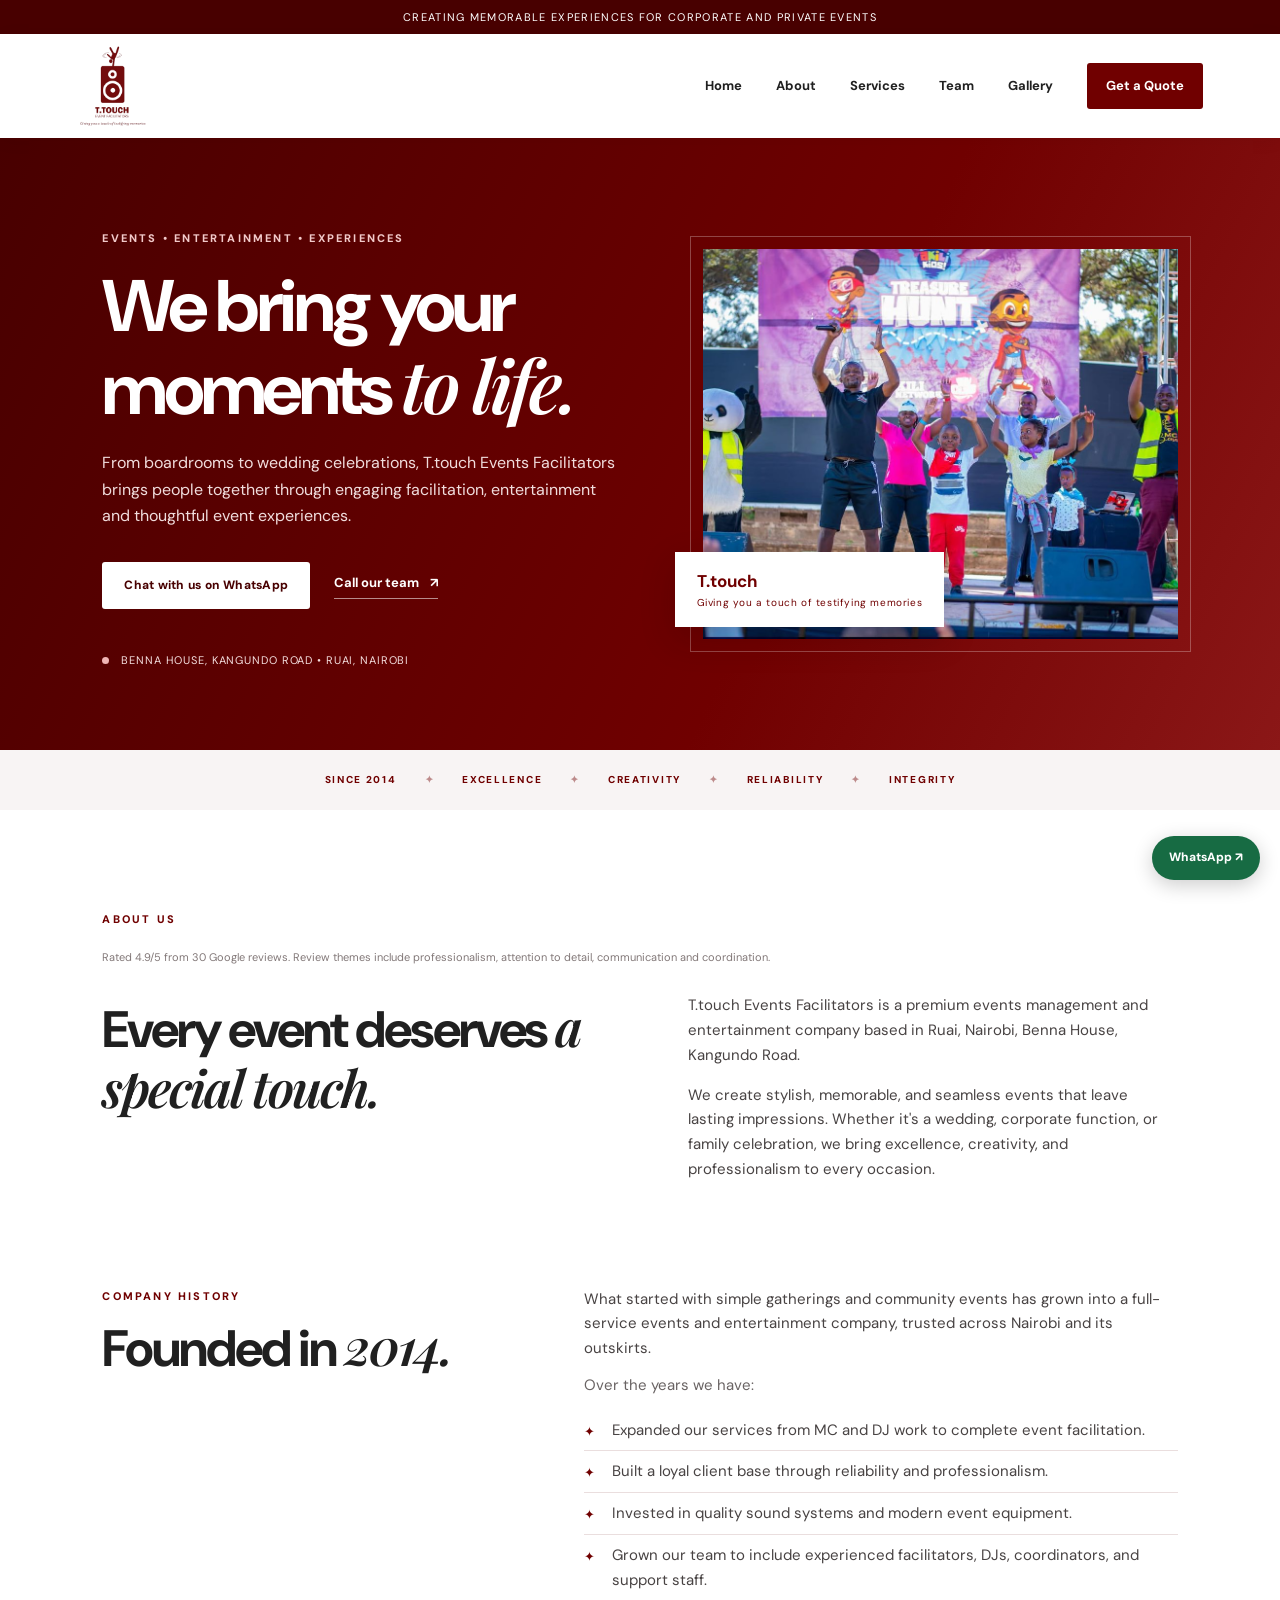
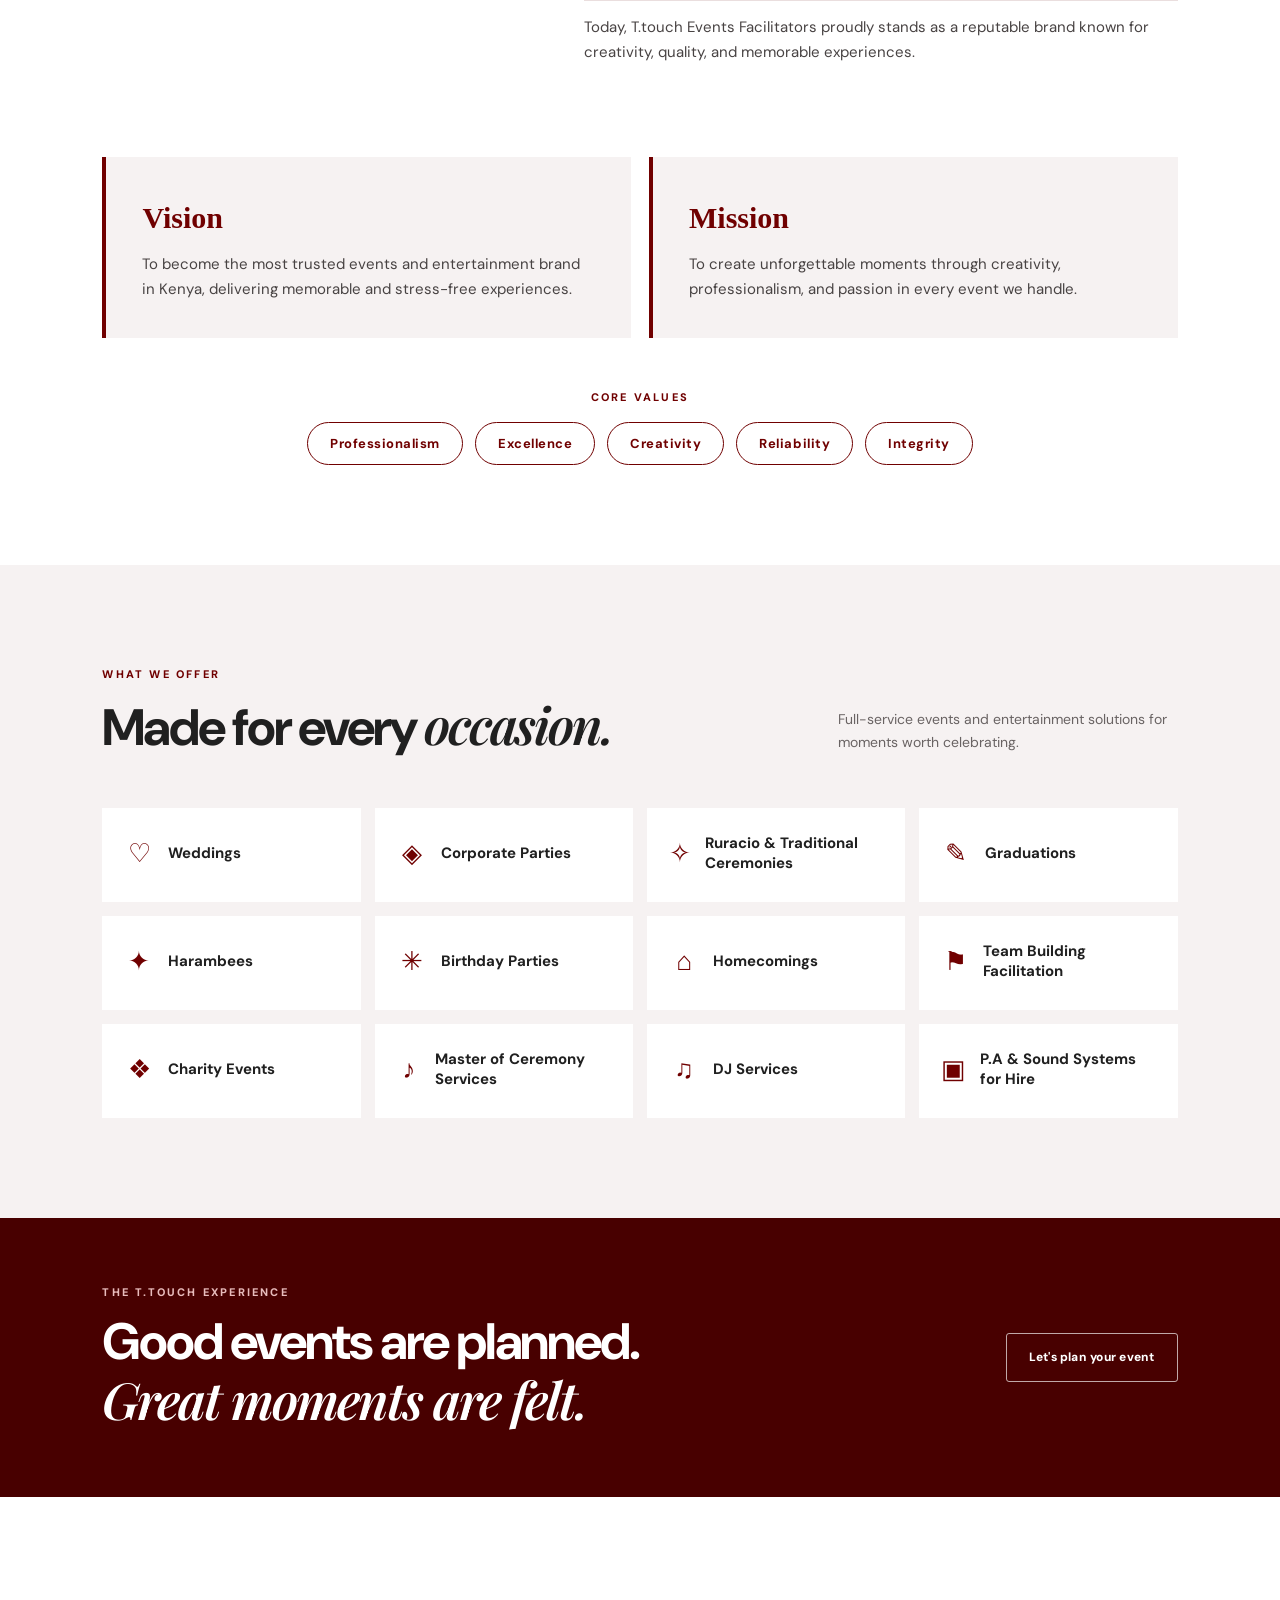
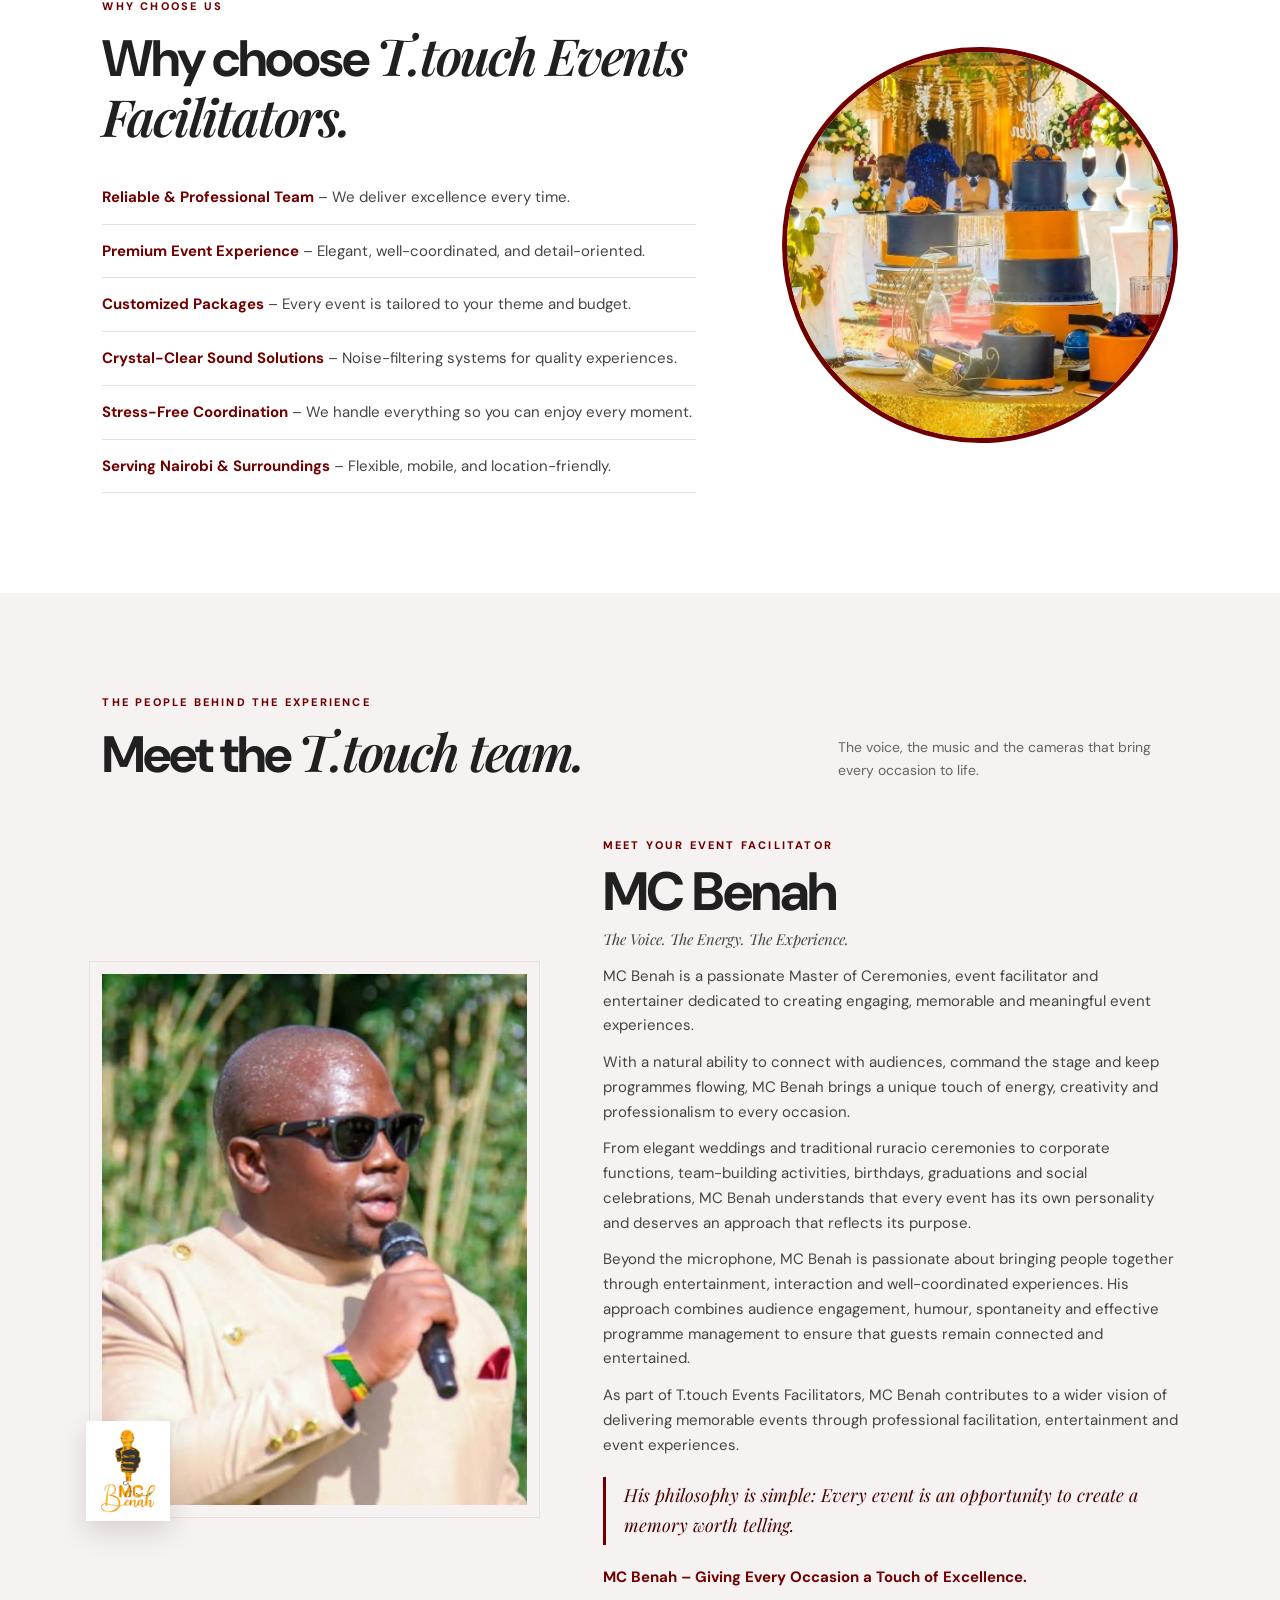
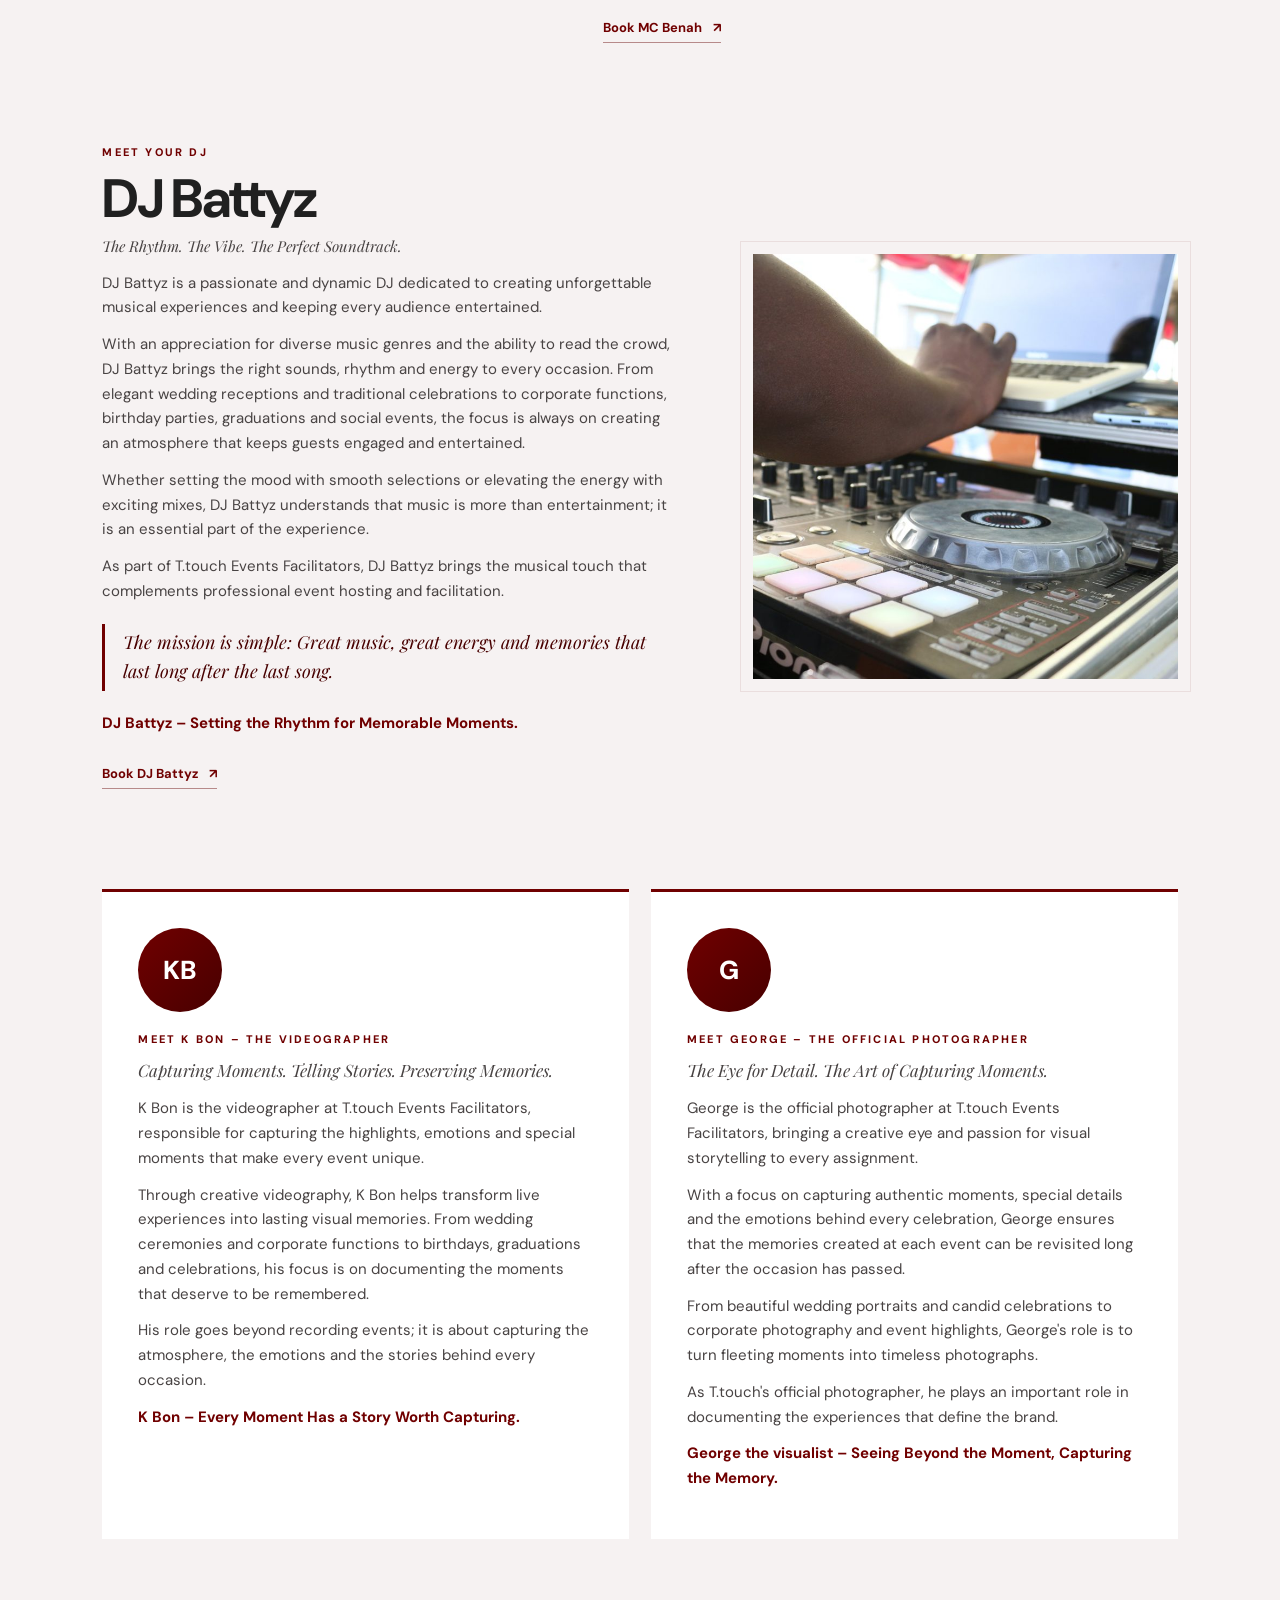
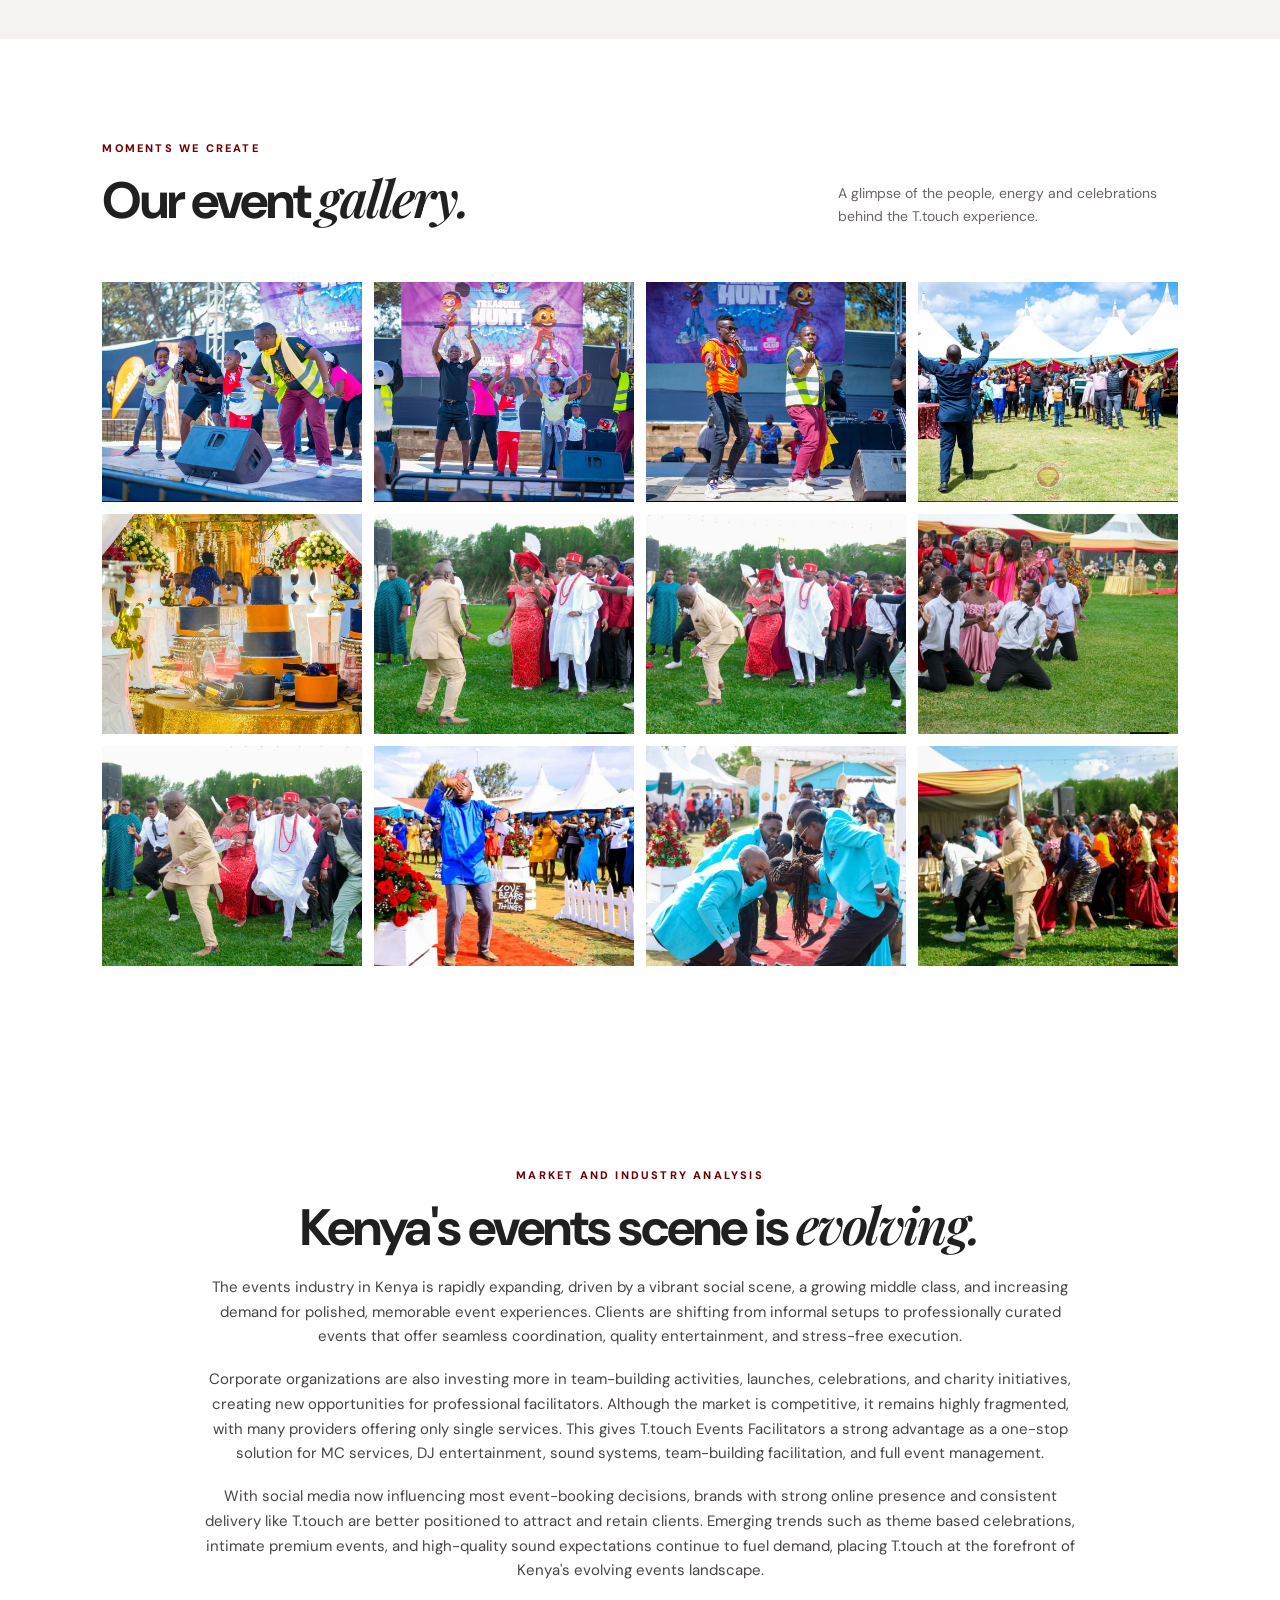
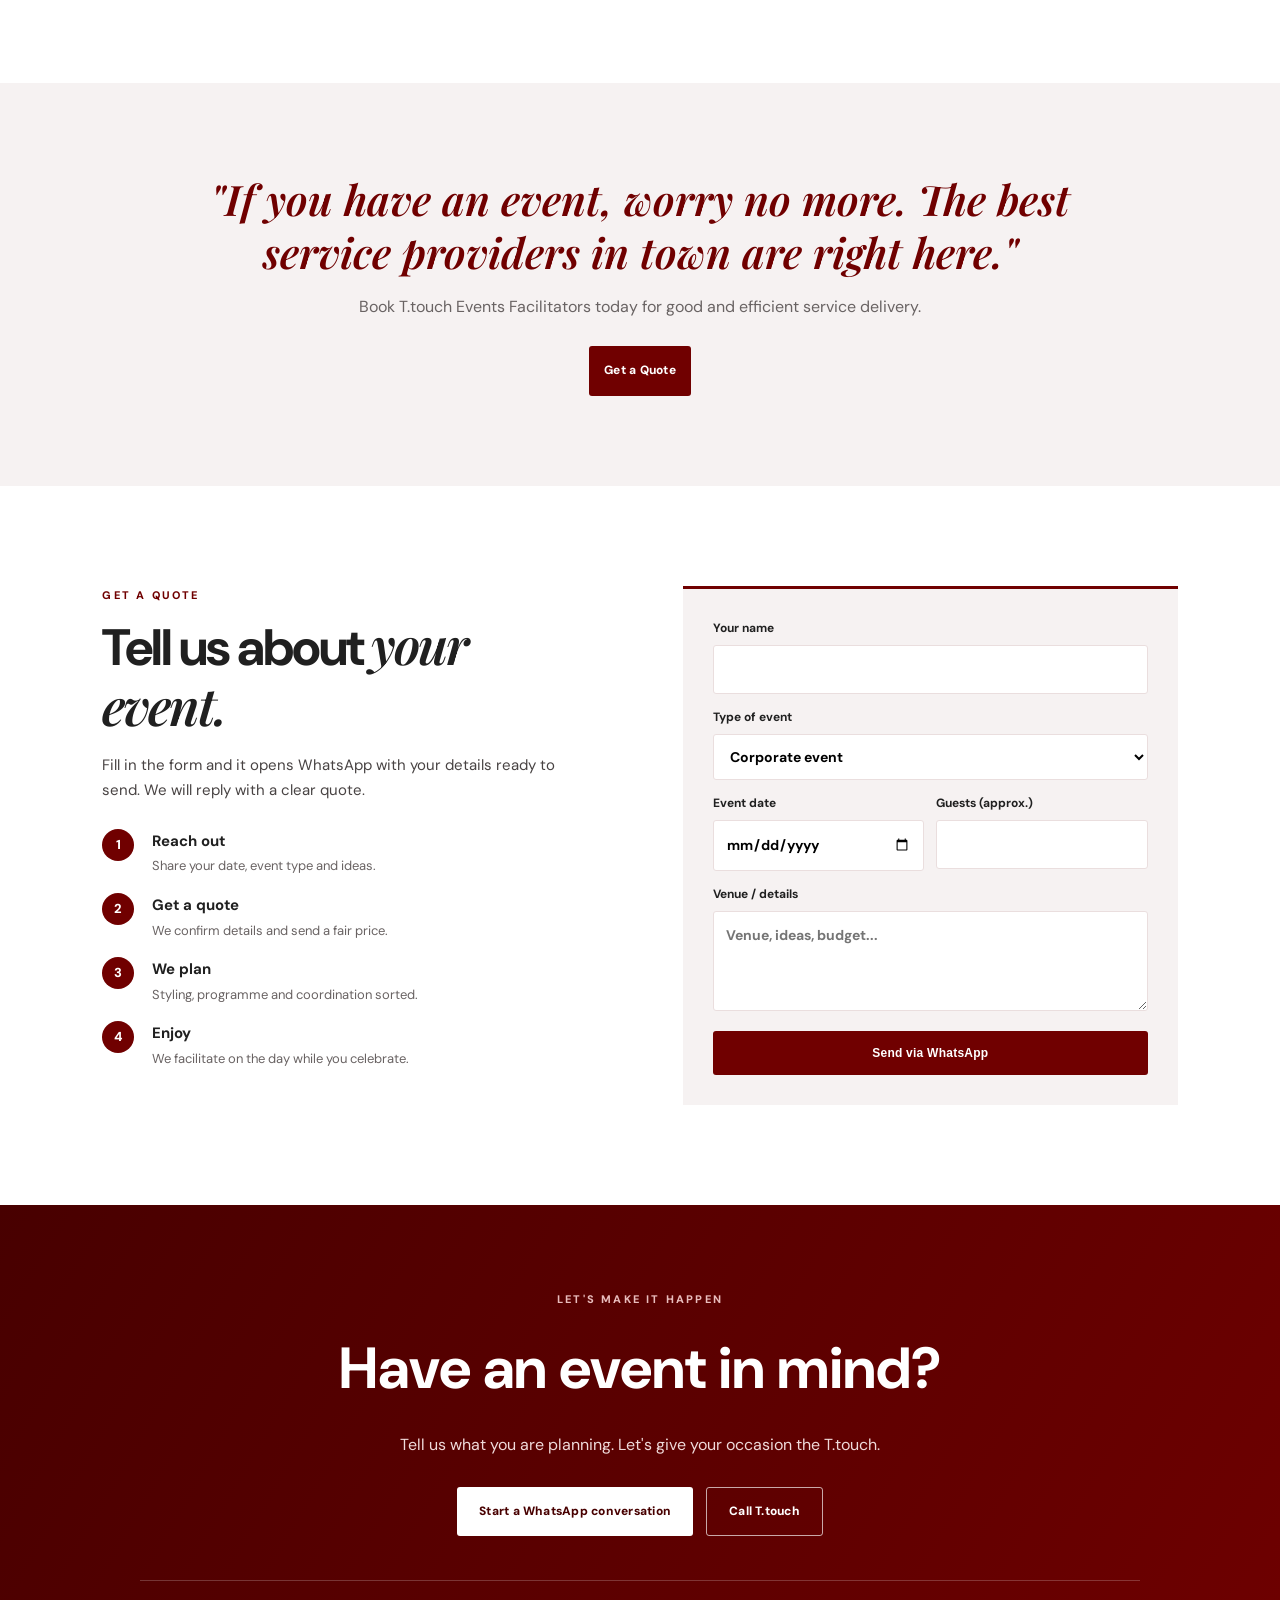
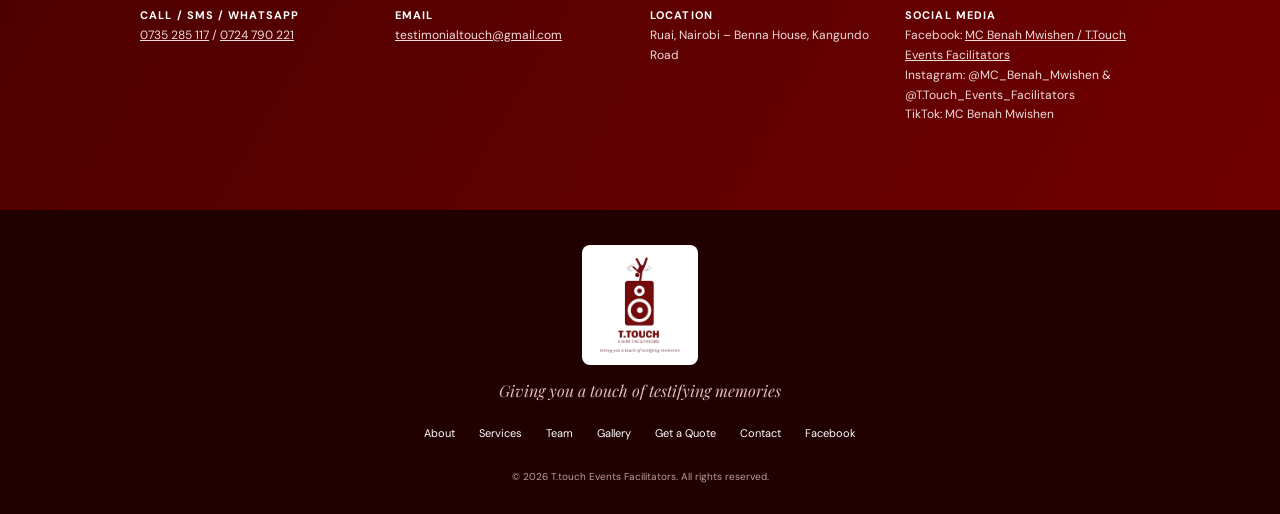
==== commit 634a976c: "Add files via upload" ====
--- a/index.html
+++ b/index.html
@@ -3,13 +3,13 @@
 <head>
   <meta charset="utf-8">
   <meta name="viewport" content="width=device-width, initial-scale=1">
-  <meta name="description" content="T.touch Events Facilitators brings testimonial moments to corporate and private events through professional facilitation and entertainment.">
+  <meta name="description" content="T.touch Events Facilitators is a premium events management and entertainment company in Ruai, Nairobi, since 2014. Weddings, ruracio, corporate events, MC and DJ services, sound hire and more.">
   <meta name="theme-color" content="#700000">
   <meta property="og:title" content="T.touch Events Facilitators | Nairobi, Kenya">
   <meta property="og:description" content="Giving you a touch of testifying memories. Corporate events, weddings, private celebrations, MC and DJ services.">
   <meta property="og:image" content="assets/gallery/event-02.jpg">
   <link rel="icon" href="assets/ttouch-logo-clean.png">
-  <script type="application/ld+json">{"@context":"https://schema.org","@type":"EventPlanner","name":"T.touch Events Facilitators","telephone":"+254735285117","email":"testimonialtouch@gmail.com","slogan":"Giving you a touch of testifying memories","address":{"@type":"PostalAddress","addressLocality":"Ruai, Nairobi","addressCountry":"KE"},"sameAs":["https://www.facebook.com/t.toucheventsfacitators/"]}</script>
+  <script type="application/ld+json">{"@context":"https://schema.org","@type":"EventPlanner","name":"T.touch Events Facilitators","telephone":"+254735285117","email":"testimonialtouch@gmail.com","slogan":"Giving you a touch of testifying memories","foundingDate":"2014","address":{"@type":"PostalAddress","streetAddress":"Benna House, Kangundo Road","addressLocality":"Ruai, Nairobi","addressCountry":"KE"},"sameAs":["https://www.facebook.com/t.toucheventsfacitators/"]}</script>
   <title>T.touch Events Facilitators | Events, MC &amp; DJ | Nairobi, Kenya</title>
   <link rel="stylesheet" href="styles.css">
 </head>
@@ -21,7 +21,7 @@
     </a>
     <button class="menu-toggle" aria-label="Open navigation" aria-expanded="false">☰</button>
     <nav class="nav" aria-label="Main navigation">
-      <a href="#home">Home</a><a href="#about">About</a><a href="#services">Services</a>
+      <a href="#home">Home</a><a href="#about">About</a><a href="#services">Services</a><a href="#team">Team</a>
       <a href="#gallery">Gallery</a><a href="#quote" class="nav-cta">Get a Quote</a>
     </nav>
   </header>
@@ -36,7 +36,7 @@
           <a class="button button-light" data-whatsapp href="#">Chat with us on WhatsApp</a>
           <a class="text-link" data-phone-link href="#">Call our team <span>↗</span></a>
         </div>
-        <div class="hero-note"><span class="dot"></span> Ruai • Nairobi</div>
+        <div class="hero-note"><span class="dot"></span> Benna House, Kangundo Road • Ruai, Nairobi</div>
       </div>
       <div class="hero-art" aria-label="Event photo area">
         <div class="hero-photo"><img src="assets/gallery/event-02.jpg" alt="Hosts and a panda mascot with kids on stage at a Treasure Hunt event"></div>
@@ -45,40 +45,155 @@
     </section>
 
     <section class="trust-strip" aria-label="Our approach">
-      <span>ENERGY</span><i>✦</i><span>CREATIVITY</span><i>✦</i><span>PROFESSIONALISM</span><i>✦</i><span>MEMORABLE MOMENTS</span>
+      <span>SINCE 2014</span><i>✦</i><span>EXCELLENCE</span><i>✦</i><span>CREATIVITY</span><i>✦</i><span>RELIABILITY</span><i>✦</i><span>INTEGRITY</span>
     </section>
 
     <section class="section intro" id="about">
-      <div class="section-kicker">WHO WE ARE</div>
+      <div class="section-kicker">ABOUT US</div>
       <p class="small-note">Rated 4.9/5 from 30 Google reviews. Review themes include professionalism, attention to detail, communication and coordination.</p>
       <div class="intro-grid">
         <h2>Every event deserves <em>a special touch.</em></h2>
         <div>
-          <p>T.touch Events Facilitators is an event management and facilitation brand based in Ruai, Nairobi. We help clients plan, coordinate and style occasions with creativity, attention to detail and a welcoming team.</p>
-          <p class="muted">From themed celebrations and wedding-related occasions to corporate gatherings, our focus is thoughtful coordination, clear communication and bringing each event concept to life.</p>
-        </div>
+          <p>T.touch Events Facilitators is a premium events management and entertainment company based in Ruai, Nairobi, Benna House, Kangundo Road.</p>
+          <p>We create stylish, memorable, and seamless events that leave lasting impressions. Whether it's a wedding, corporate function, or family celebration, we bring excellence, creativity, and professionalism to every occasion.</p>
+        </div>
+      </div>
+
+      <div class="history" id="history">
+        <div>
+          <div class="section-kicker">COMPANY HISTORY</div>
+          <h2>Founded in <em>2014.</em></h2>
+        </div>
+        <div>
+          <p>What started with simple gatherings and community events has grown into a full-service events and entertainment company, trusted across Nairobi and its outskirts.</p>
+          <p class="muted">Over the years we have:</p>
+          <ul class="tick-list">
+            <li>Expanded our services from MC and DJ work to complete event facilitation.</li>
+            <li>Built a loyal client base through reliability and professionalism.</li>
+            <li>Invested in quality sound systems and modern event equipment.</li>
+            <li>Grown our team to include experienced facilitators, DJs, coordinators, and support staff.</li>
+          </ul>
+          <p>Today, T.touch Events Facilitators proudly stands as a reputable brand known for creativity, quality, and memorable experiences.</p>
+        </div>
+      </div>
+
+      <div class="vm-grid">
+        <article class="vm-card"><h3>Vision</h3><p>To become the most trusted events and entertainment brand in Kenya, delivering memorable and stress-free experiences.</p></article>
+        <article class="vm-card"><h3>Mission</h3><p>To create unforgettable moments through creativity, professionalism, and passion in every event we handle.</p></article>
+      </div>
+      <div class="values-row">
+        <div class="section-kicker">CORE VALUES</div>
+        <div class="values"><span>Professionalism</span><span>Excellence</span><span>Creativity</span><span>Reliability</span><span>Integrity</span></div>
       </div>
     </section>
 
     <section class="section services" id="services">
       <div class="section-heading">
-        <div><div class="section-kicker">WHAT WE DO</div><h2>Made for every <em>occasion.</em></h2></div>
-        <p>Flexible event facilitation and entertainment services for moments worth celebrating.</p>
-      </div>
-      <div class="service-grid">
-        <article class="service-card"><span class="service-number">01</span><div class="service-symbol">◈</div><h3>Corporate Events</h3><p>Event coordination and facilitation for organisations, staff gatherings and corporate occasions.</p></article>
-        <article class="service-card"><span class="service-number">02</span><div class="service-symbol">♡</div><h3>Weddings & Ruracio</h3><p>Event styling, themed set-ups and coordination for weddings and related family celebrations.</p></article>
-        <article class="service-card"><span class="service-number">03</span><div class="service-symbol">✳</div><h3>Private Celebrations</h3><p>Creative themed set-ups and coordination for birthdays and other personal celebrations.</p></article>
-        <article class="service-card"><span class="service-number">04</span><div class="service-symbol">♫</div><h3>MC & DJ Services</h3><p>MC and entertainment options can be discussed when requesting a quote.</p></article>
-        <article class="service-card"><span class="service-number">05</span><div class="service-symbol">▣</div><h3>Sound & Event Support</h3><p>Event support and coordination to help your programme run smoothly.</p></article>
-        <article class="service-card"><span class="service-number">06</span><div class="service-symbol">✦</div><h3>Team Building & Activities</h3><p>Interactive activities and facilitation options for groups and organisations.</p></article>
-      </div>
-      <p class="small-note">Service details can be refined to match the exact packages you currently offer.</p>
+        <div><div class="section-kicker">WHAT WE OFFER</div><h2>Made for every <em>occasion.</em></h2></div>
+        <p>Full-service events and entertainment solutions for moments worth celebrating.</p>
+      </div>
+      <div class="offer-grid">
+        <div class="offer-tile"><i>♡</i><b>Weddings</b></div>
+        <div class="offer-tile"><i>◈</i><b>Corporate Parties</b></div>
+        <div class="offer-tile"><i>✧</i><b>Ruracio &amp; Traditional Ceremonies</b></div>
+        <div class="offer-tile"><i>✎</i><b>Graduations</b></div>
+        <div class="offer-tile"><i>✦</i><b>Harambees</b></div>
+        <div class="offer-tile"><i>✳</i><b>Birthday Parties</b></div>
+        <div class="offer-tile"><i>⌂</i><b>Homecomings</b></div>
+        <div class="offer-tile"><i>⚑</i><b>Team Building Facilitation</b></div>
+        <div class="offer-tile"><i>❖</i><b>Charity Events</b></div>
+        <div class="offer-tile"><i>♪</i><b>Master of Ceremony Services</b></div>
+        <div class="offer-tile"><i>♫</i><b>DJ Services</b></div>
+        <div class="offer-tile"><i>▣</i><b>P.A &amp; Sound Systems for Hire</b></div>
+      </div>
     </section>
 
     <section class="feature-band">
       <div><div class="section-kicker light-kicker">THE T.TOUCH EXPERIENCE</div><h2>Good events are planned.<br><em>Great moments are felt.</em></h2></div>
       <a class="button button-outline" data-whatsapp href="#">Let's plan your event</a>
+    </section>
+
+    <section class="section why" id="why">
+      <div class="why-grid">
+        <div>
+          <div class="section-kicker">WHY CHOOSE US</div>
+          <h2>Why choose <em>T.touch Events Facilitators.</em></h2>
+          <ul class="why-list">
+            <li><b>Reliable &amp; Professional Team</b> – We deliver excellence every time.</li>
+            <li><b>Premium Event Experience</b> – Elegant, well-coordinated, and detail-oriented.</li>
+            <li><b>Customized Packages</b> – Every event is tailored to your theme and budget.</li>
+            <li><b>Crystal-Clear Sound Solutions</b> – Noise-filtering systems for quality experiences.</li>
+            <li><b>Stress-Free Coordination</b> – We handle everything so you can enjoy every moment.</li>
+            <li><b>Serving Nairobi &amp; Surroundings</b> – Flexible, mobile, and location-friendly.</li>
+          </ul>
+        </div>
+        <div class="why-photo"><img src="assets/gallery/event-05.jpg" alt="Navy and gold wedding cakes on a gold table with floral decor" loading="lazy"></div>
+      </div>
+    </section>
+
+    <section class="section team" id="team">
+      <div class="section-heading">
+        <div><div class="section-kicker">THE PEOPLE BEHIND THE EXPERIENCE</div><h2>Meet the <em>T.touch team.</em></h2></div>
+        <p>The voice, the music and the cameras that bring every occasion to life.</p>
+      </div>
+
+      <article class="profile" id="mc-benah">
+        <div class="profile-photo">
+          <img src="assets/team/benah.jpg" alt="MC Benah hosting an outdoor event with a microphone" loading="lazy">
+          <div class="badge-logo"><img src="assets/mc-benah-logo.png" alt="MC Benah logo"></div>
+        </div>
+        <div class="profile-copy">
+          <div class="section-kicker">MEET YOUR EVENT FACILITATOR</div>
+          <h3>MC Benah</h3>
+          <p class="sub">The Voice. The Energy. The Experience.</p>
+          <p>MC Benah is a passionate Master of Ceremonies, event facilitator and entertainer dedicated to creating engaging, memorable and meaningful event experiences.</p>
+          <p>With a natural ability to connect with audiences, command the stage and keep programmes flowing, MC Benah brings a unique touch of energy, creativity and professionalism to every occasion.</p>
+          <p>From elegant weddings and traditional ruracio ceremonies to corporate functions, team-building activities, birthdays, graduations and social celebrations, MC Benah understands that every event has its own personality and deserves an approach that reflects its purpose.</p>
+          <p>Beyond the microphone, MC Benah is passionate about bringing people together through entertainment, interaction and well-coordinated experiences. His approach combines audience engagement, humour, spontaneity and effective programme management to ensure that guests remain connected and entertained.</p>
+          <p>As part of T.touch Events Facilitators, MC Benah contributes to a wider vision of delivering memorable events through professional facilitation, entertainment and event experiences.</p>
+          <blockquote>His philosophy is simple: Every event is an opportunity to create a memory worth telling.</blockquote>
+          <p class="sign">MC Benah – Giving Every Occasion a Touch of Excellence.</p>
+          <a class="text-link dark-link" href="#quote">Book MC Benah <span>↗</span></a>
+        </div>
+      </article>
+
+      <article class="profile reverse" id="dj-battyz">
+        <div class="profile-photo"><img class="dj" src="assets/team/dj-battyz.jpg" alt="DJ Battyz at the decks with a laptop and DJ controller" loading="lazy"></div>
+        <div class="profile-copy">
+          <div class="section-kicker">MEET YOUR DJ</div>
+          <h3>DJ Battyz</h3>
+          <p class="sub">The Rhythm. The Vibe. The Perfect Soundtrack.</p>
+          <p>DJ Battyz is a passionate and dynamic DJ dedicated to creating unforgettable musical experiences and keeping every audience entertained.</p>
+          <p>With an appreciation for diverse music genres and the ability to read the crowd, DJ Battyz brings the right sounds, rhythm and energy to every occasion. From elegant wedding receptions and traditional celebrations to corporate functions, birthday parties, graduations and social events, the focus is always on creating an atmosphere that keeps guests engaged and entertained.</p>
+          <p>Whether setting the mood with smooth selections or elevating the energy with exciting mixes, DJ Battyz understands that music is more than entertainment; it is an essential part of the experience.</p>
+          <p>As part of T.touch Events Facilitators, DJ Battyz brings the musical touch that complements professional event hosting and facilitation.</p>
+          <blockquote>The mission is simple: Great music, great energy and memories that last long after the last song.</blockquote>
+          <p class="sign">DJ Battyz – Setting the Rhythm for Memorable Moments.</p>
+          <a class="text-link dark-link" href="#quote">Book DJ Battyz <span>↗</span></a>
+        </div>
+      </article>
+
+      <div class="crew-grid">
+        <article class="crew-card" id="k-bon">
+          <div class="avatar" aria-hidden="true">KB</div>
+          <div class="section-kicker">MEET K BON – THE VIDEOGRAPHER</div>
+          <p class="sub">Capturing Moments. Telling Stories. Preserving Memories.</p>
+          <p>K Bon is the videographer at T.touch Events Facilitators, responsible for capturing the highlights, emotions and special moments that make every event unique.</p>
+          <p>Through creative videography, K Bon helps transform live experiences into lasting visual memories. From wedding ceremonies and corporate functions to birthdays, graduations and celebrations, his focus is on documenting the moments that deserve to be remembered.</p>
+          <p>His role goes beyond recording events; it is about capturing the atmosphere, the emotions and the stories behind every occasion.</p>
+          <p class="sign">K Bon – Every Moment Has a Story Worth Capturing.</p>
+        </article>
+        <article class="crew-card" id="george">
+          <div class="avatar" aria-hidden="true">G</div>
+          <div class="section-kicker">MEET GEORGE – THE OFFICIAL PHOTOGRAPHER</div>
+          <p class="sub">The Eye for Detail. The Art of Capturing Moments.</p>
+          <p>George is the official photographer at T.touch Events Facilitators, bringing a creative eye and passion for visual storytelling to every assignment.</p>
+          <p>With a focus on capturing authentic moments, special details and the emotions behind every celebration, George ensures that the memories created at each event can be revisited long after the occasion has passed.</p>
+          <p>From beautiful wedding portraits and candid celebrations to corporate photography and event highlights, George's role is to turn fleeting moments into timeless photographs.</p>
+          <p>As T.touch's official photographer, he plays an important role in documenting the experiences that define the brand.</p>
+          <p class="sign">George the visualist – Seeing Beyond the Moment, Capturing the Memory.</p>
+        </article>
+      </div>
     </section>
 
     <section class="section gallery" id="gallery">
@@ -102,15 +217,18 @@
       </div>
     </section>
 
-    <section class="section mc-section">
-      <div class="mc-copy">
-        <div class="section-kicker">THE PEOPLE BEHIND THE EXPERIENCE</div>
-        <h2>Meet your <em>event facilitator.</em></h2>
-        <p>Bring your programme to life with engaging hosting and a personal touch. Our lead MC profile can be featured here alongside the wider T.touch team.</p>
-        <p class="muted">MC Benah — personal MC brand associated with T.touch Events Facilitators.</p>
-        <a class="text-link dark-link" href="#contact">Enquire about MC services <span>↗</span></a>
-      </div>
-      <div class="mc-logo-frame"><img src="assets/mc-benah-logo.png" alt="MC Benah personal branding logo"><span>MC BENAH • PERSONAL BRAND</span></div>
+    <section class="section market" id="market">
+      <div class="section-kicker">MARKET AND INDUSTRY ANALYSIS</div>
+      <h2>Kenya's events scene is <em>evolving.</em></h2>
+      <p>The events industry in Kenya is rapidly expanding, driven by a vibrant social scene, a growing middle class, and increasing demand for polished, memorable event experiences. Clients are shifting from informal setups to professionally curated events that offer seamless coordination, quality entertainment, and stress-free execution.</p>
+      <p>Corporate organizations are also investing more in team-building activities, launches, celebrations, and charity initiatives, creating new opportunities for professional facilitators. Although the market is competitive, it remains highly fragmented, with many providers offering only single services. This gives T.touch Events Facilitators a strong advantage as a one-stop solution for MC services, DJ entertainment, sound systems, team-building facilitation, and full event management.</p>
+      <p>With social media now influencing most event-booking decisions, brands with strong online presence and consistent delivery like T.touch are better positioned to attract and retain clients. Emerging trends such as theme based celebrations, intimate premium events, and high-quality sound expectations continue to fuel demand, placing T.touch at the forefront of Kenya's evolving events landscape.</p>
+    </section>
+
+    <section class="closing">
+      <blockquote>"If you have an event, worry no more. The best service providers in town are right here."</blockquote>
+      <p>Book T.touch Events Facilitators today for good and efficient service delivery.</p>
+      <a class="button button-wine closing-btn" href="#quote">Get a Quote</a>
     </section>
 
     <section class="section quote" id="quote">
@@ -151,9 +269,10 @@
         <a class="button button-outline" data-phone-link href="tel:+254735285117">Call T.touch</a>
       </div>
       <div class="contact-details">
-        <span><b>Phone</b><br><span data-phone-display>+254 735 285117</span></span>
+        <span><b>Call / SMS / WhatsApp</b><br><a href="tel:+254735285117">0735 285 117</a> / <a href="tel:+254724790221">0724 790 221</a></span>
         <span><b>Email</b><br><a data-email-display data-email-link href="#">testimonialtouch@gmail.com</a></span>
-        <span><b>Location</b><br>Ruai, Nairobi, Kenya</span>
+        <span><b>Location</b><br>Ruai, Nairobi – Benna House, Kangundo Road</span>
+        <span><b>Social media</b><br>Facebook: <a href="https://www.facebook.com/t.toucheventsfacitators/">MC Benah Mwishen / T.Touch Events Facilitators</a><br>Instagram: @MC_Benah_Mwishen &amp; @T.Touch_Events_Facilitators<br>TikTok: MC Benah Mwishen</span>
       </div>
     </section>
   </main>
@@ -161,7 +280,7 @@
   <footer class="footer">
     <img src="assets/ttouch-logo-clean.png" alt="T.touch Events Facilitators logo">
     <p>Giving you a touch of testifying memories</p>
-    <div class="footer-links"><a href="#services">Services</a><a href="#gallery">Gallery</a><a href="#quote">Get a Quote</a><a href="#contact">Contact</a><a href="https://www.facebook.com/t.toucheventsfacitators/">Facebook</a></div>
+    <div class="footer-links"><a href="#about">About</a><a href="#services">Services</a><a href="#team">Team</a><a href="#gallery">Gallery</a><a href="#quote">Get a Quote</a><a href="#contact">Contact</a><a href="https://www.facebook.com/t.toucheventsfacitators/">Facebook</a></div>
     <small>© <span id="year"></span> T.touch Events Facilitators. All rights reserved.</small>
   </footer>
   <a class="floating-whatsapp" data-whatsapp href="#" aria-label="Contact T.touch on WhatsApp">WhatsApp ↗</a>
--- a/styles.css
+++ b/styles.css
@@ -43,3 +43,75 @@
 @media(max-width:800px){.brand img{height:58px;width:auto}}
 @media(min-width:801px){.site-header{height:104px}.brand img{height:86px}}
 .footer img{height:120px}
+
+/* ---- About, history, vision, values ---- */
+.history{display:grid;grid-template-columns:.8fr 1.2fr;gap:8%;margin-top:90px;align-items:start}
+.history p{font-size:15px;color:#484343;margin:0 0 12px}
+.tick-list{list-style:none;padding:0;margin:0 0 14px}
+.tick-list li{position:relative;padding:8px 0 8px 28px;font-size:15px;color:#484343;border-bottom:1px solid var(--line)}
+.tick-list li::before{content:"✦";position:absolute;left:0;color:var(--wine);font-size:13px;top:11px}
+.vm-grid{display:grid;grid-template-columns:1fr 1fr;gap:18px;margin-top:80px}
+.vm-card{background:var(--soft);padding:36px;border-left:4px solid var(--wine)}
+.vm-card h3{font-family:'Playfair Display',serif;font-size:30px;color:var(--wine);margin:0 0 10px}
+.vm-card p{margin:0;font-size:15px;color:#484343}
+.values-row{margin-top:50px;text-align:center}
+.values{display:flex;flex-wrap:wrap;justify-content:center;gap:12px;margin-top:16px}
+.values span{border:1px solid var(--wine);color:var(--wine);padding:10px 22px;border-radius:30px;font-size:13px;font-weight:700;letter-spacing:.04em}
+
+/* ---- What we offer ---- */
+.offer-grid{display:grid;grid-template-columns:repeat(4,1fr);gap:14px}
+.offer-tile{background:#fff;padding:24px 22px;display:flex;gap:14px;align-items:center;border-bottom:3px solid transparent;transition:.2s}
+.offer-tile:hover{border-color:var(--wine);transform:translateY(-3px)}
+.offer-tile i{font-style:normal;font-size:26px;color:var(--wine);width:30px;text-align:center}
+.offer-tile b{font-size:15px;line-height:1.3}
+
+/* ---- Why choose ---- */
+.why-grid{display:grid;grid-template-columns:1.2fr .8fr;gap:8%;align-items:center}
+.why-list{list-style:none;padding:0;margin:22px 0 0}
+.why-list li{padding:14px 0;border-bottom:1px solid var(--line);font-size:15px;color:#484343}
+.why-list li b{color:var(--wine)}
+.why-photo img{width:100%;aspect-ratio:1/1;object-fit:cover;border-radius:50%;border:5px solid var(--wine);display:block}
+
+/* ---- Team ---- */
+.team{background:var(--soft)}
+.profile{display:grid;grid-template-columns:.85fr 1.15fr;gap:7%;align-items:center;margin-bottom:100px}
+.profile.reverse{grid-template-columns:1.15fr .85fr}
+.profile.reverse .profile-photo{order:2}
+.profile-photo{position:relative}
+.profile-photo>img{width:100%;aspect-ratio:4/5;object-fit:cover;object-position:45% center;display:block;outline:1px solid var(--line);outline-offset:12px}
+.profile-photo>img.dj{aspect-ratio:1/1;object-position:50% 55%}
+.badge-logo{position:absolute;left:-16px;bottom:-16px;background:#fff;padding:8px 14px;box-shadow:0 10px 28px #30000026}
+.badge-logo img{height:84px;width:auto;display:block}
+.profile h3{font-size:clamp(36px,4.4vw,54px);line-height:1.05;letter-spacing:-.04em;margin:10px 0 6px}
+.sub{font-family:'Playfair Display',serif;font-style:italic;color:var(--wine);font-size:19px;margin:0 0 18px}
+.profile p,.crew-card p{font-size:15px;color:#484343;margin:0 0 12px}
+.profile blockquote{border-left:3px solid var(--wine);margin:20px 0;padding:4px 0 4px 18px;font-family:'Playfair Display',serif;font-style:italic;font-size:18px;color:var(--wine-dark)}
+.sign{font-weight:700;color:var(--wine)!important}
+.crew-grid{display:grid;grid-template-columns:1fr 1fr;gap:22px}
+.crew-card{background:#fff;padding:36px;border-top:3px solid var(--wine)}
+.crew-card .sub{font-size:17px;margin-top:8px}
+.avatar{width:84px;height:84px;border-radius:50%;background:linear-gradient(135deg,var(--wine),var(--wine-dark));color:#fff;display:flex;align-items:center;justify-content:center;font-weight:800;font-size:26px;margin-bottom:18px}
+
+/* ---- Market + closing quote ---- */
+.market{text-align:center;background:#fff}
+.market p{max-width:880px;margin:18px auto 0;font-size:15px;color:#484343}
+.closing{background:var(--soft);text-align:center;padding:90px clamp(24px,8vw,120px)}
+.closing blockquote{font-family:'Playfair Display',serif;font-style:italic;font-weight:600;font-size:clamp(26px,3.4vw,42px);line-height:1.25;color:var(--wine);max-width:860px;margin:0 auto 16px}
+.closing p{color:var(--muted);max-width:620px;margin:0 auto 26px}
+.closing-btn{display:inline-flex;width:auto}
+.contact-details{grid-template-columns:repeat(auto-fit,minmax(220px,1fr));max-width:1000px}
+.contact-details a{text-decoration:underline}
+
+@media(max-width:900px){
+  .history,.why-grid,.profile,.profile.reverse,.vm-grid,.crew-grid{grid-template-columns:1fr;gap:34px}
+  .profile.reverse .profile-photo{order:0}
+  .offer-grid{grid-template-columns:repeat(2,1fr)}
+  .why-photo{max-width:340px}
+  .profile{margin-bottom:70px}
+  .badge-logo{left:8px;bottom:-12px}
+  .badge-logo img{height:64px}
+}
+@media(max-width:520px){.offer-grid{grid-template-columns:1fr}.crew-card,.vm-card{padding:26px}}
+.contact-details,.contact-details span,.contact-details a{overflow-wrap:anywhere;min-width:0}
+html,body{overflow-x:hidden}
+.footer-links{flex-wrap:wrap}
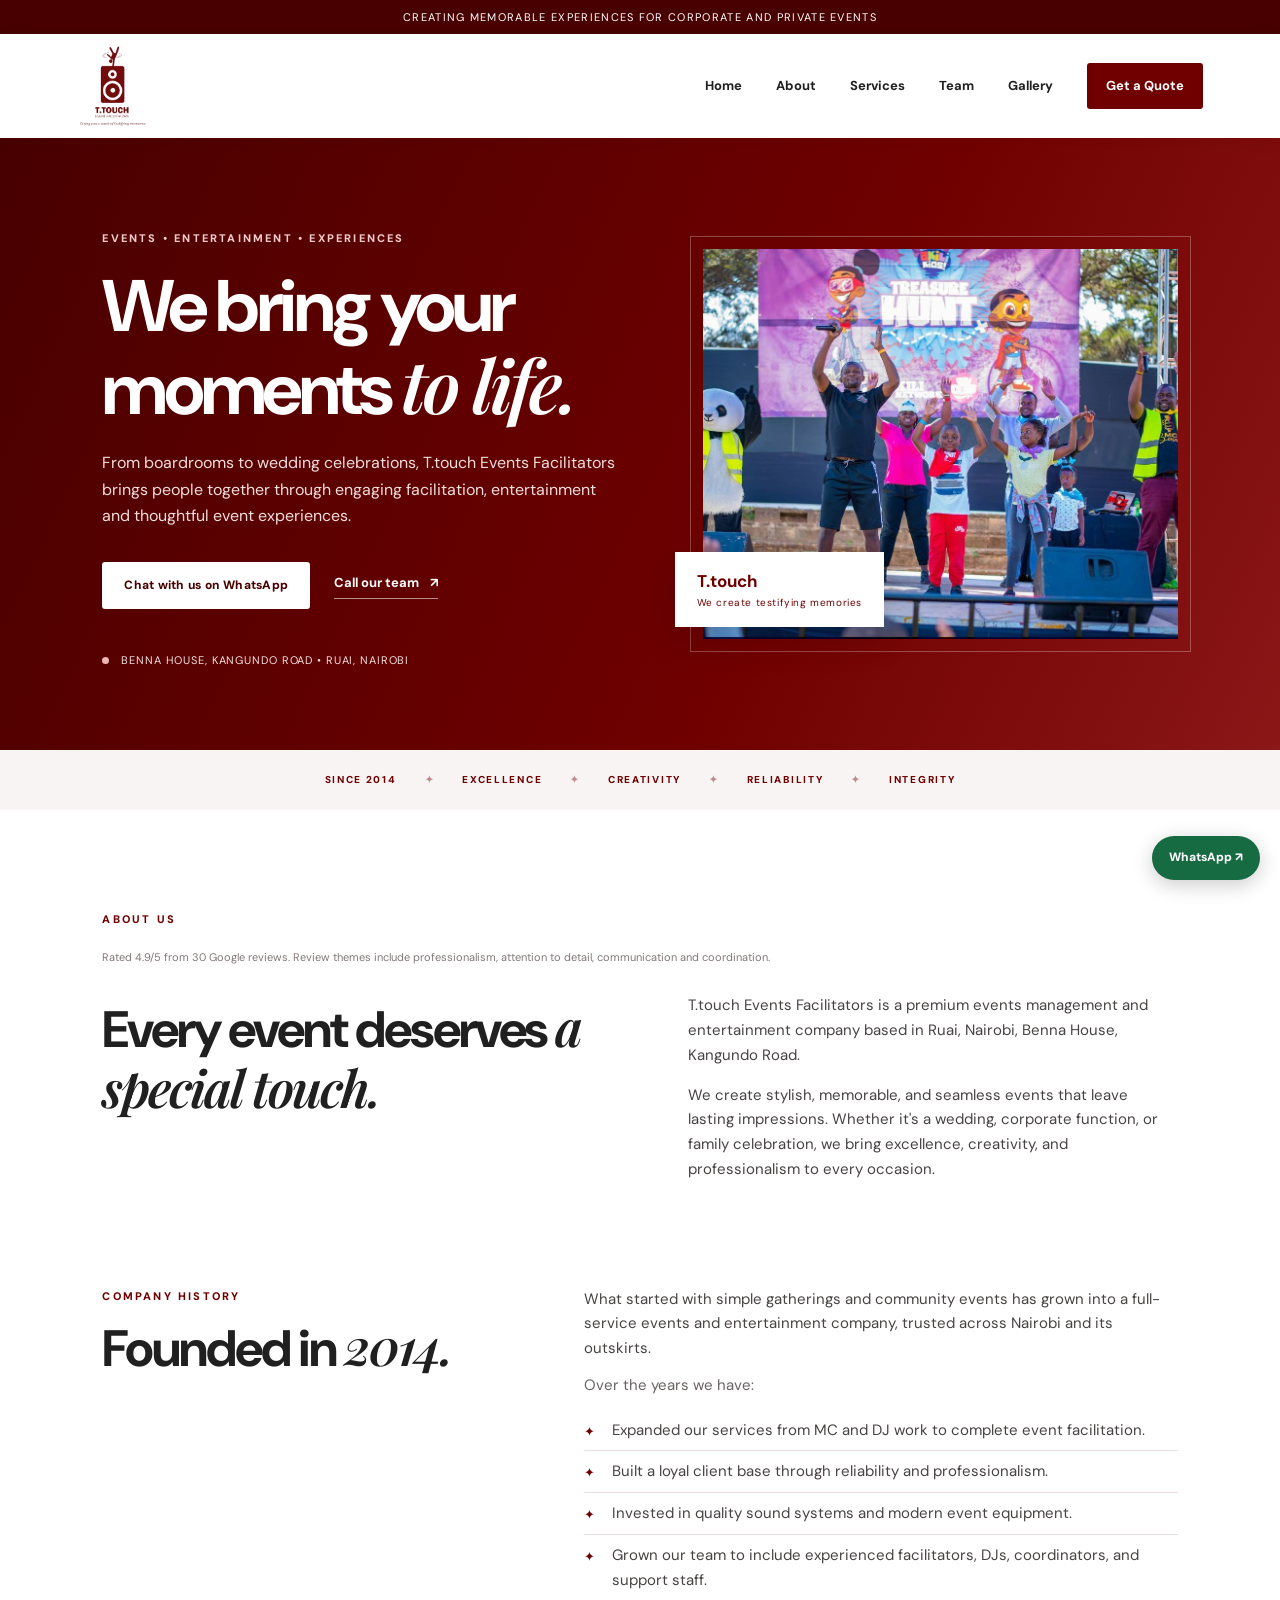
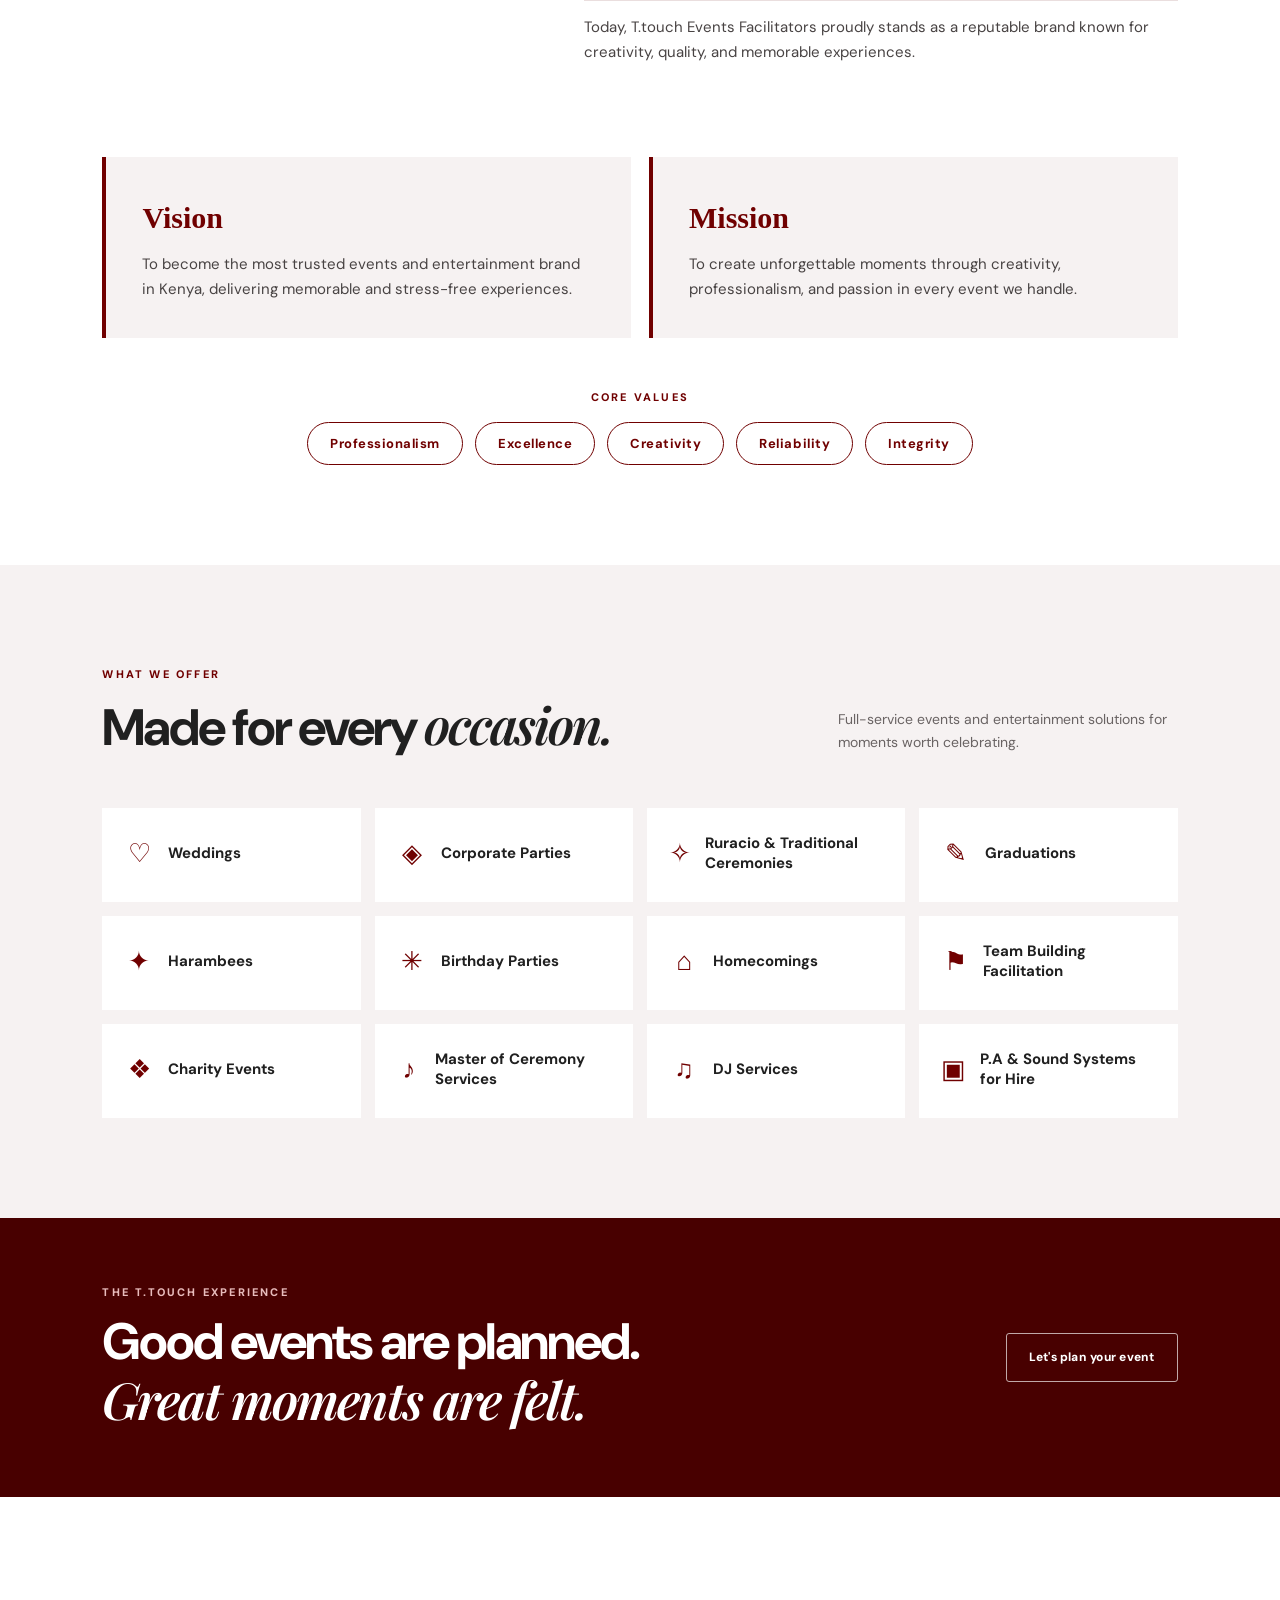
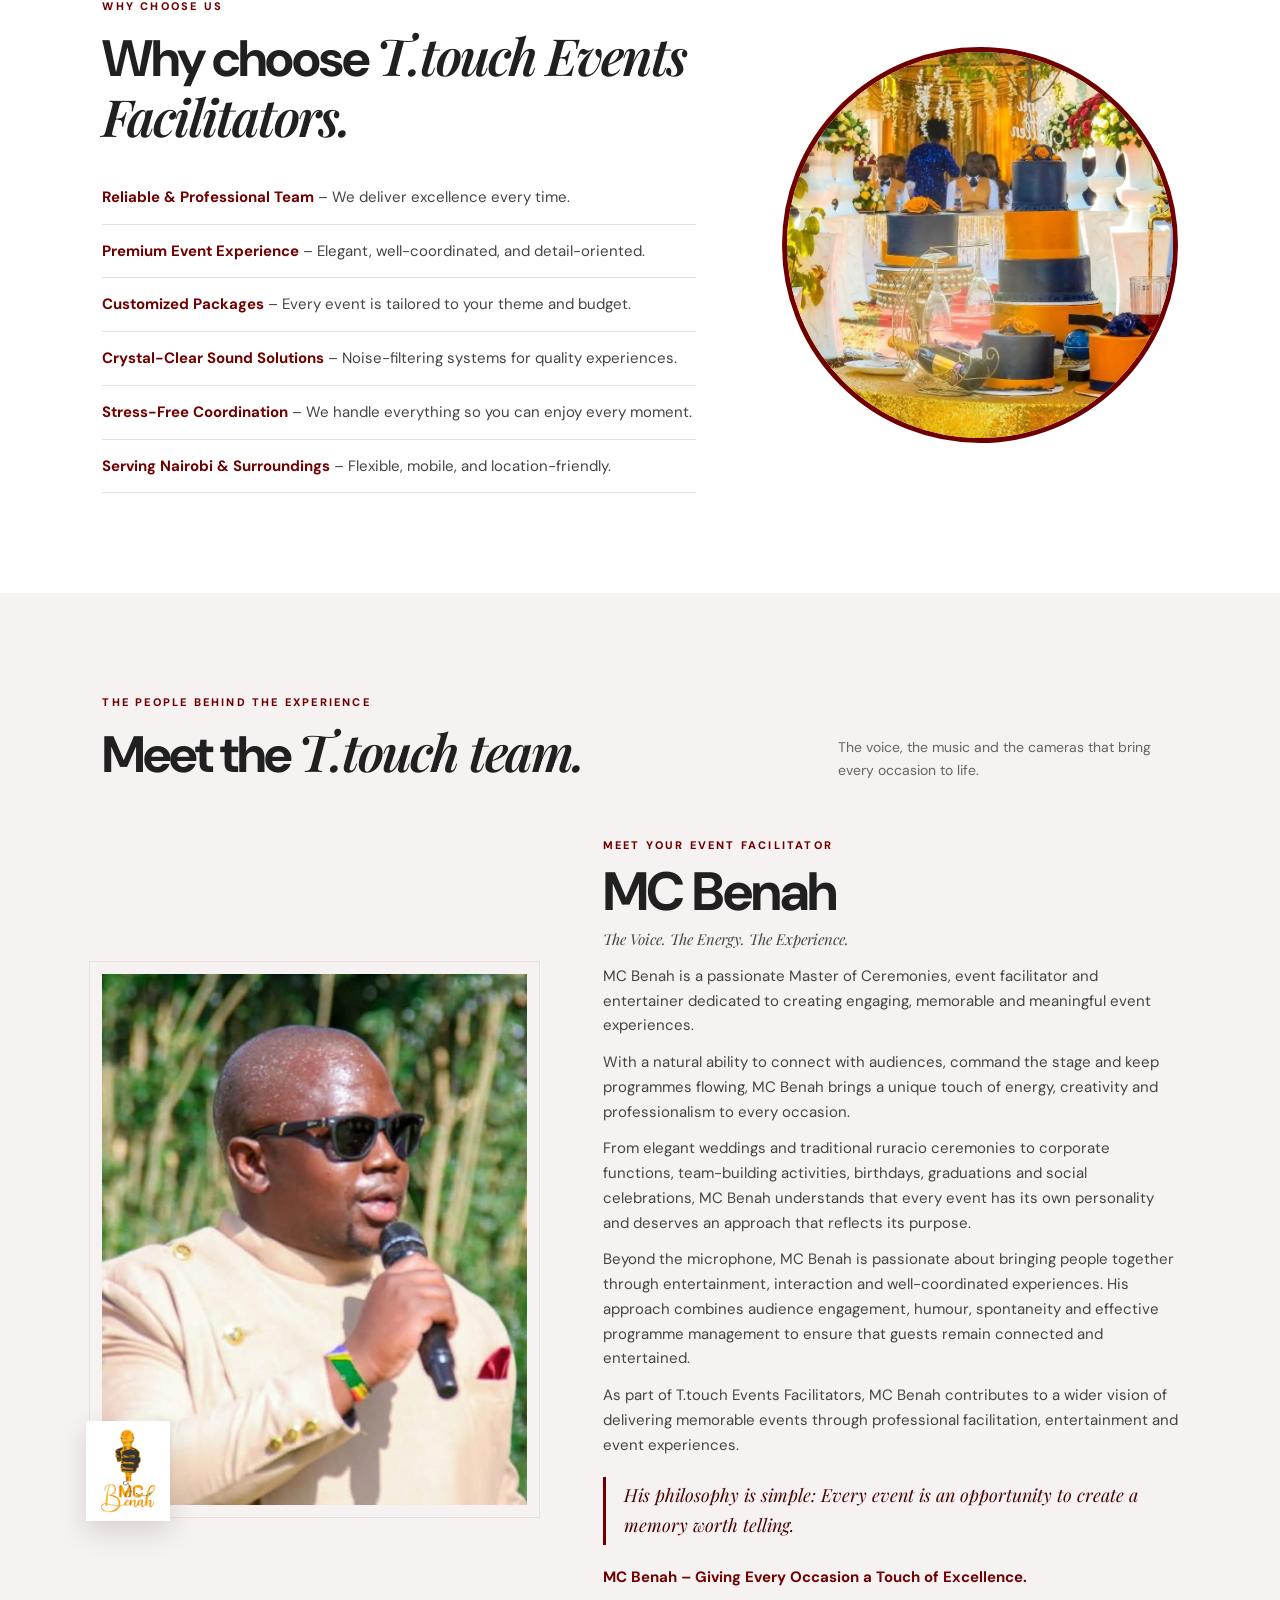
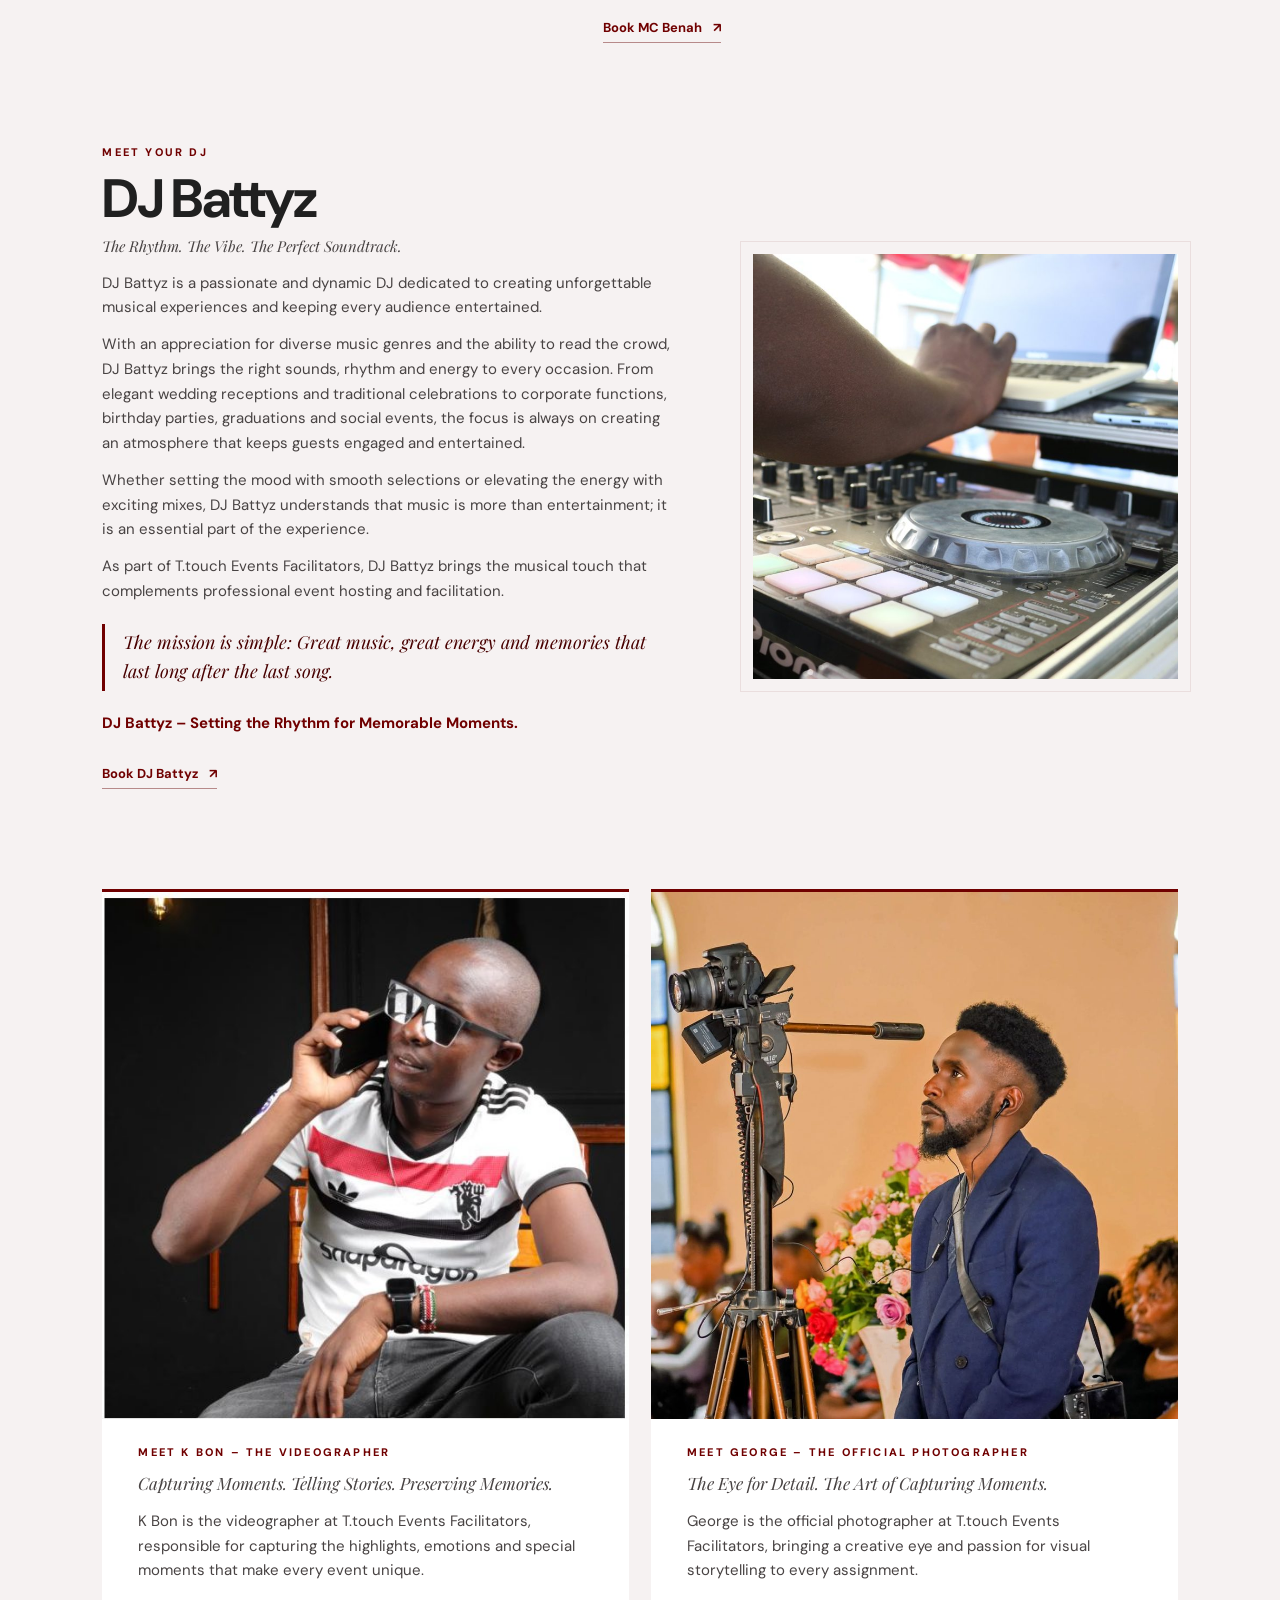
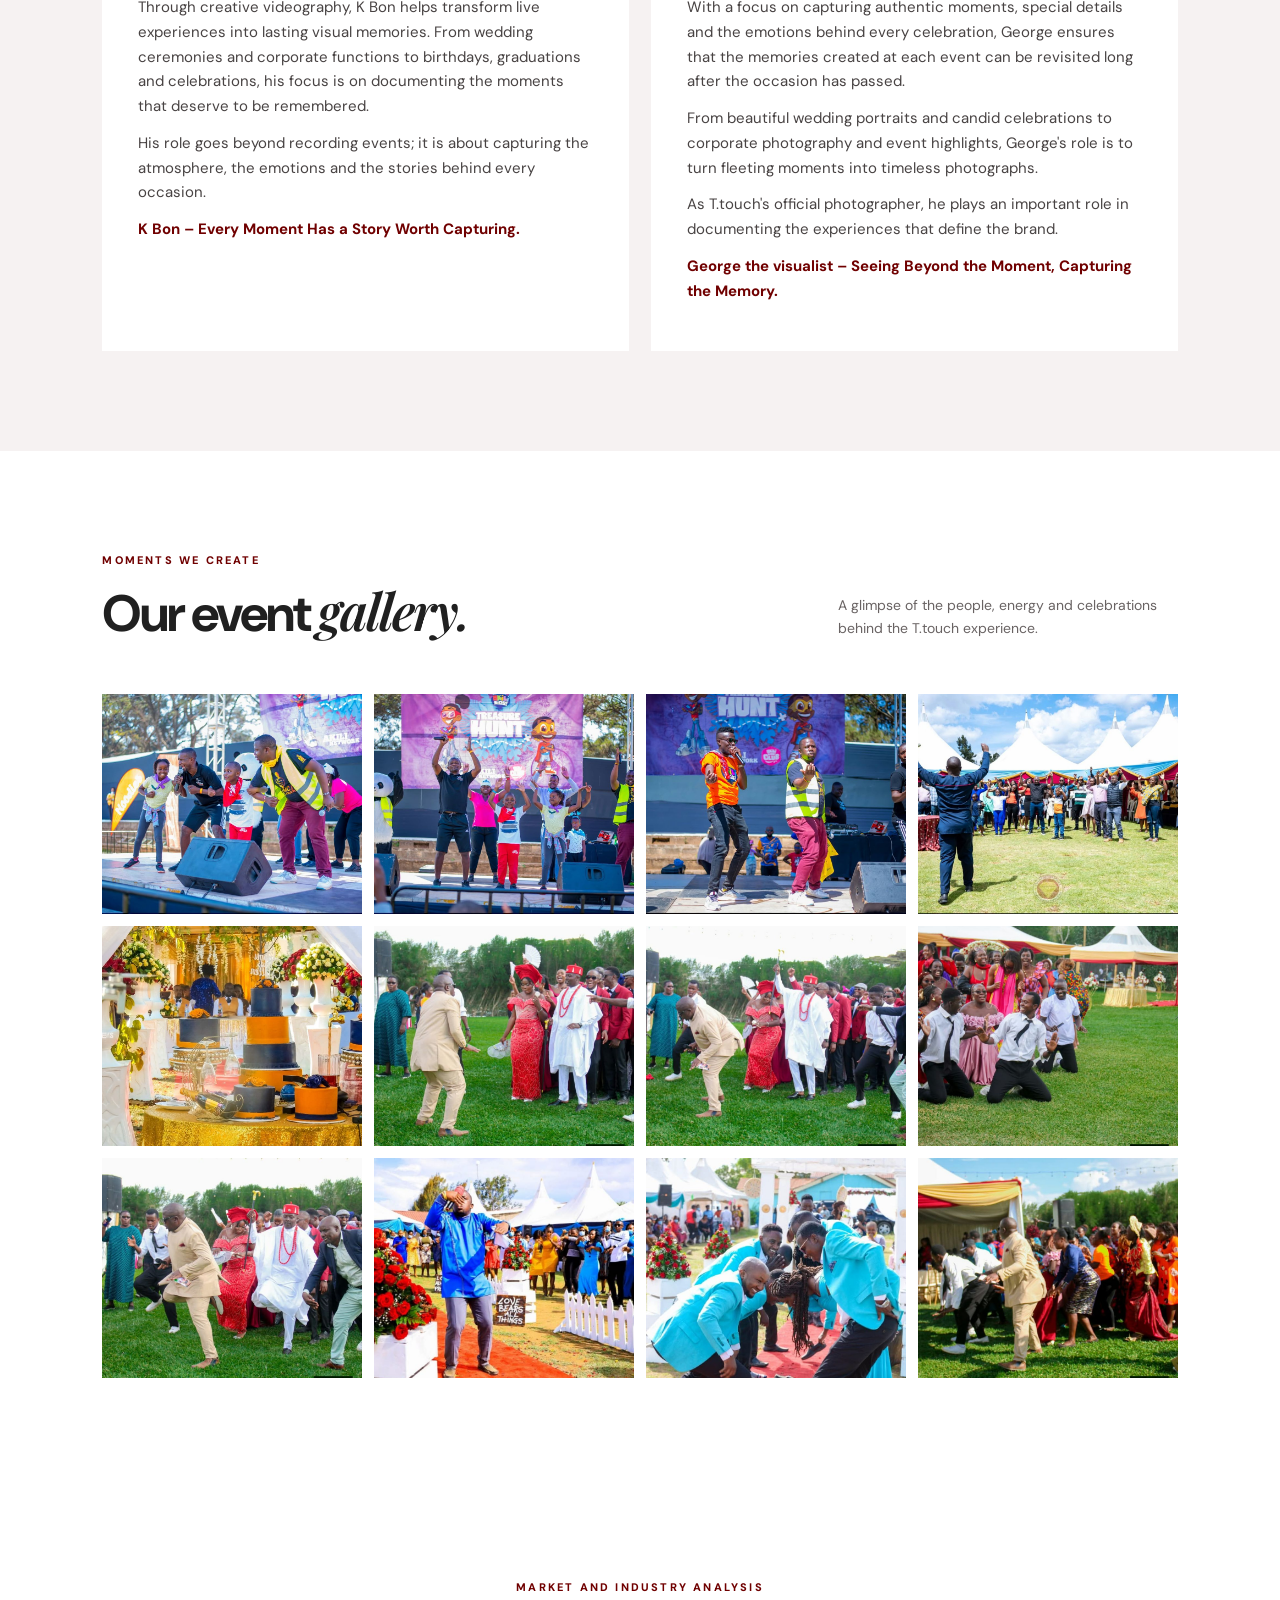
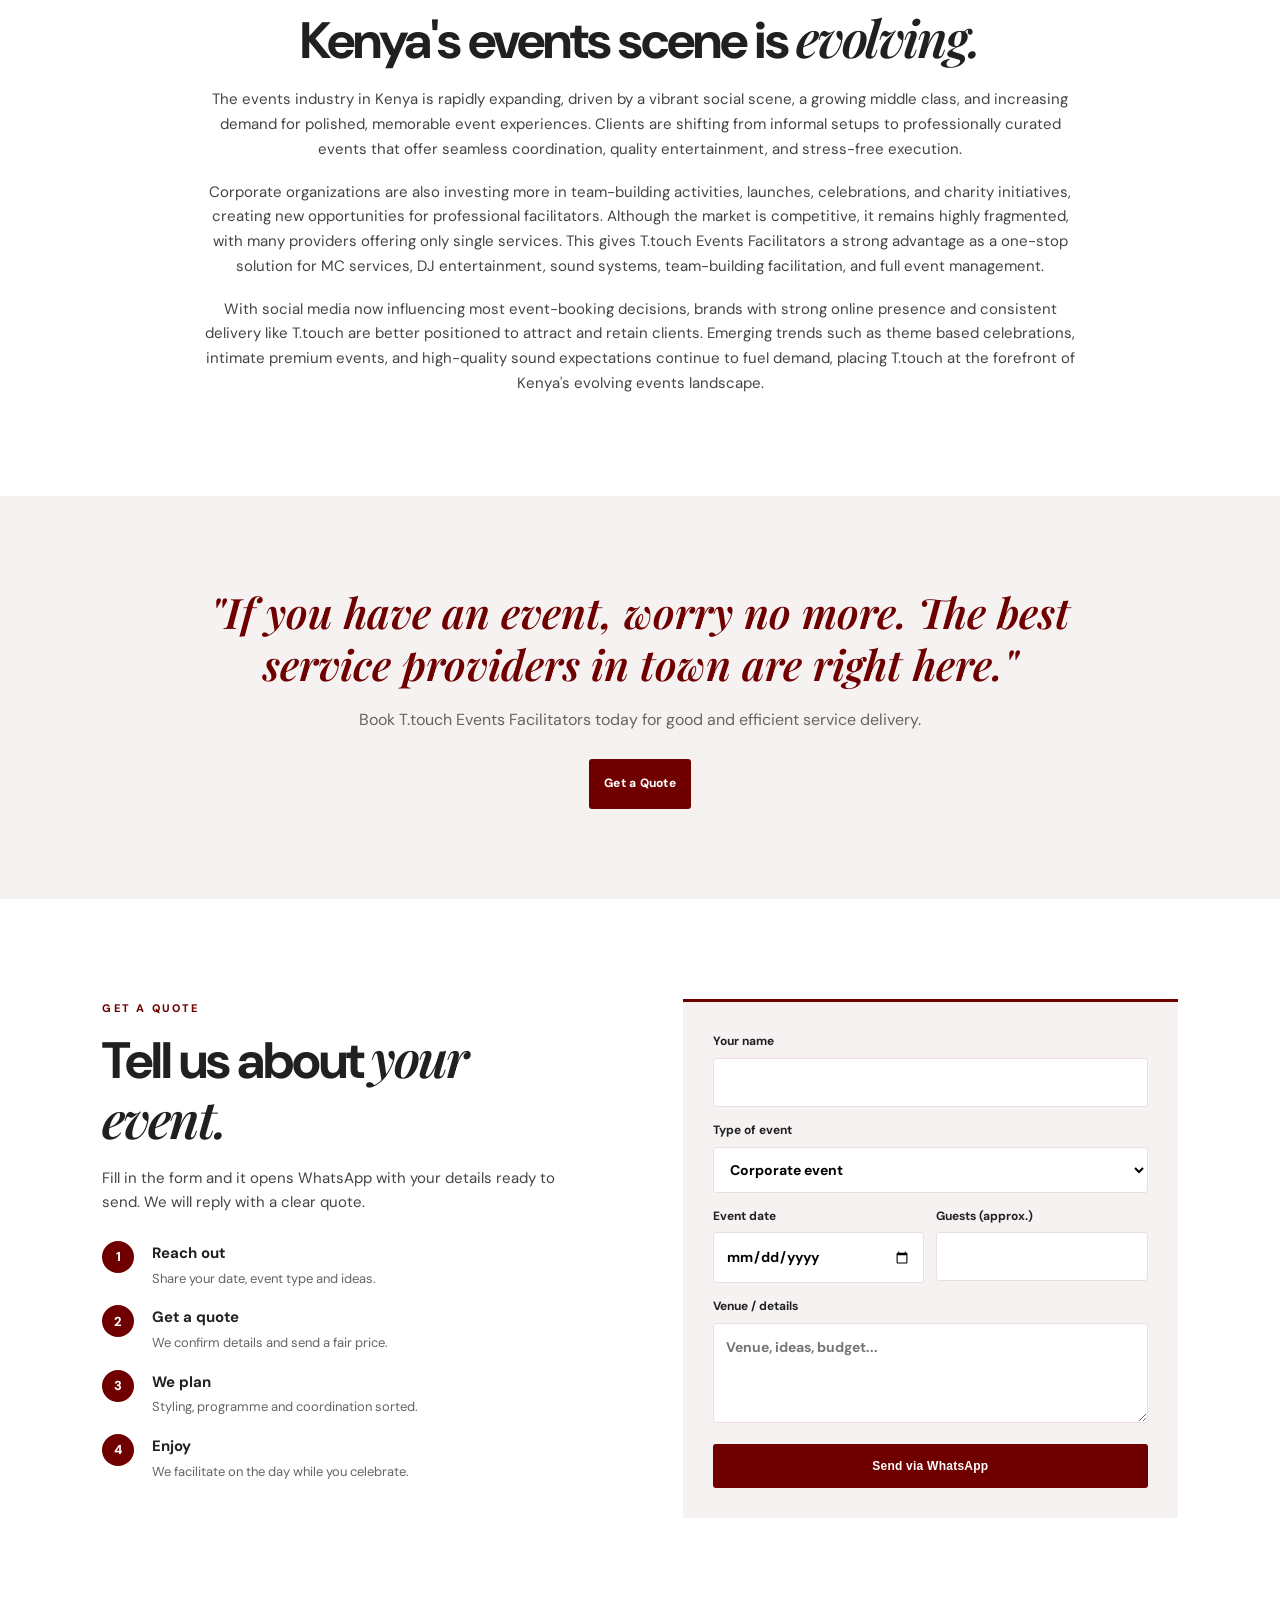
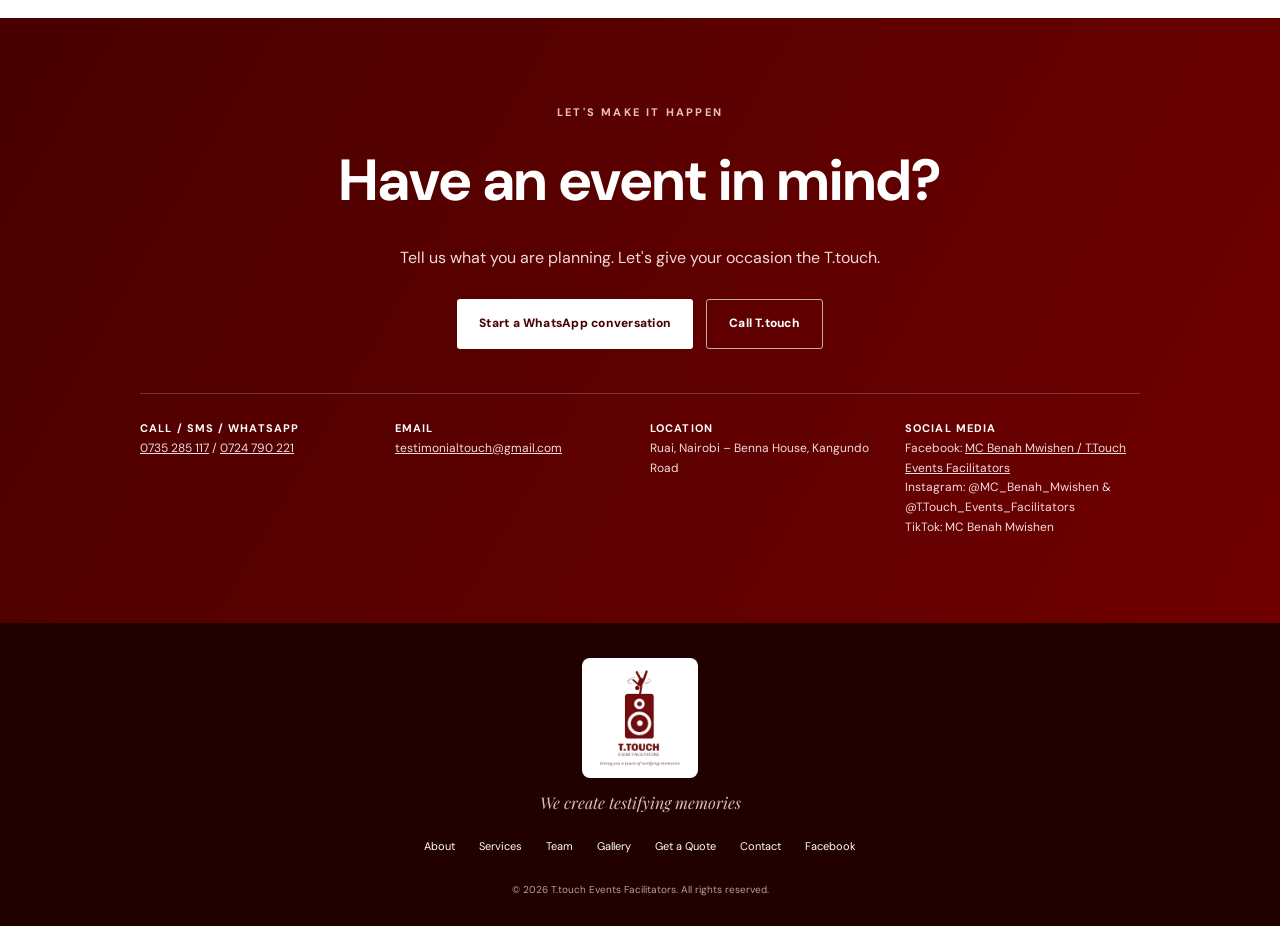
==== commit a1aaf33e: "Add files via upload" ====
--- a/index.html
+++ b/index.html
@@ -6,10 +6,10 @@
   <meta name="description" content="T.touch Events Facilitators is a premium events management and entertainment company in Ruai, Nairobi, since 2014. Weddings, ruracio, corporate events, MC and DJ services, sound hire and more.">
   <meta name="theme-color" content="#700000">
   <meta property="og:title" content="T.touch Events Facilitators | Nairobi, Kenya">
-  <meta property="og:description" content="Giving you a touch of testifying memories. Corporate events, weddings, private celebrations, MC and DJ services.">
+  <meta property="og:description" content="We create testifying memories. Corporate events, weddings, private celebrations, MC and DJ services.">
   <meta property="og:image" content="assets/gallery/event-02.jpg">
   <link rel="icon" href="assets/ttouch-logo-clean.png">
-  <script type="application/ld+json">{"@context":"https://schema.org","@type":"EventPlanner","name":"T.touch Events Facilitators","telephone":"+254735285117","email":"testimonialtouch@gmail.com","slogan":"Giving you a touch of testifying memories","foundingDate":"2014","address":{"@type":"PostalAddress","streetAddress":"Benna House, Kangundo Road","addressLocality":"Ruai, Nairobi","addressCountry":"KE"},"sameAs":["https://www.facebook.com/t.toucheventsfacitators/"]}</script>
+  <script type="application/ld+json">{"@context":"https://schema.org","@type":"EventPlanner","name":"T.touch Events Facilitators","telephone":"+254735285117","email":"testimonialtouch@gmail.com","slogan":"We create testifying memories","foundingDate":"2014","address":{"@type":"PostalAddress","streetAddress":"Benna House, Kangundo Road","addressLocality":"Ruai, Nairobi","addressCountry":"KE"},"sameAs":["https://www.facebook.com/t.toucheventsfacitators/"]}</script>
   <title>T.touch Events Facilitators | Events, MC &amp; DJ | Nairobi, Kenya</title>
   <link rel="stylesheet" href="styles.css">
 </head>
@@ -40,7 +40,7 @@
       </div>
       <div class="hero-art" aria-label="Event photo area">
         <div class="hero-photo"><img src="assets/gallery/event-02.jpg" alt="Hosts and a panda mascot with kids on stage at a Treasure Hunt event"></div>
-        <div class="floating-tag"><b>T.touch</b><span>Giving you a touch of testifying memories</span></div>
+        <div class="floating-tag"><b>T.touch</b><span>We create testifying memories</span></div>
       </div>
     </section>
 
@@ -175,7 +175,7 @@
 
       <div class="crew-grid">
         <article class="crew-card" id="k-bon">
-          <div class="avatar" aria-hidden="true">KB</div>
+          <div class="crew-photo"><img src="assets/team/k-bon.jpg" alt="K Bon, videographer at T.touch Events Facilitators" loading="lazy"></div>
           <div class="section-kicker">MEET K BON – THE VIDEOGRAPHER</div>
           <p class="sub">Capturing Moments. Telling Stories. Preserving Memories.</p>
           <p>K Bon is the videographer at T.touch Events Facilitators, responsible for capturing the highlights, emotions and special moments that make every event unique.</p>
@@ -184,7 +184,7 @@
           <p class="sign">K Bon – Every Moment Has a Story Worth Capturing.</p>
         </article>
         <article class="crew-card" id="george">
-          <div class="avatar" aria-hidden="true">G</div>
+          <div class="crew-photo"><img class="george" src="assets/team/george.jpg" alt="George, official photographer at T.touch Events Facilitators, standing beside a camera on a tripod" loading="lazy"></div>
           <div class="section-kicker">MEET GEORGE – THE OFFICIAL PHOTOGRAPHER</div>
           <p class="sub">The Eye for Detail. The Art of Capturing Moments.</p>
           <p>George is the official photographer at T.touch Events Facilitators, bringing a creative eye and passion for visual storytelling to every assignment.</p>
@@ -279,7 +279,7 @@
 
   <footer class="footer">
     <img src="assets/ttouch-logo-clean.png" alt="T.touch Events Facilitators logo">
-    <p>Giving you a touch of testifying memories</p>
+    <p>We create testifying memories</p>
     <div class="footer-links"><a href="#about">About</a><a href="#services">Services</a><a href="#team">Team</a><a href="#gallery">Gallery</a><a href="#quote">Get a Quote</a><a href="#contact">Contact</a><a href="https://www.facebook.com/t.toucheventsfacitators/">Facebook</a></div>
     <small>© <span id="year"></span> T.touch Events Facilitators. All rights reserved.</small>
   </footer>
--- a/styles.css
+++ b/styles.css
@@ -115,3 +115,8 @@
 .contact-details,.contact-details span,.contact-details a{overflow-wrap:anywhere;min-width:0}
 html,body{overflow-x:hidden}
 .footer-links{flex-wrap:wrap}
+
+.crew-photo{margin:-36px -36px 24px;overflow:hidden;background:var(--soft)}
+.crew-photo img{width:100%;aspect-ratio:1/1;object-fit:cover;object-position:50% 25%;display:block}
+.crew-photo img.george{object-position:60% 30%}
+@media(max-width:520px){.crew-photo{margin:-26px -26px 22px}}
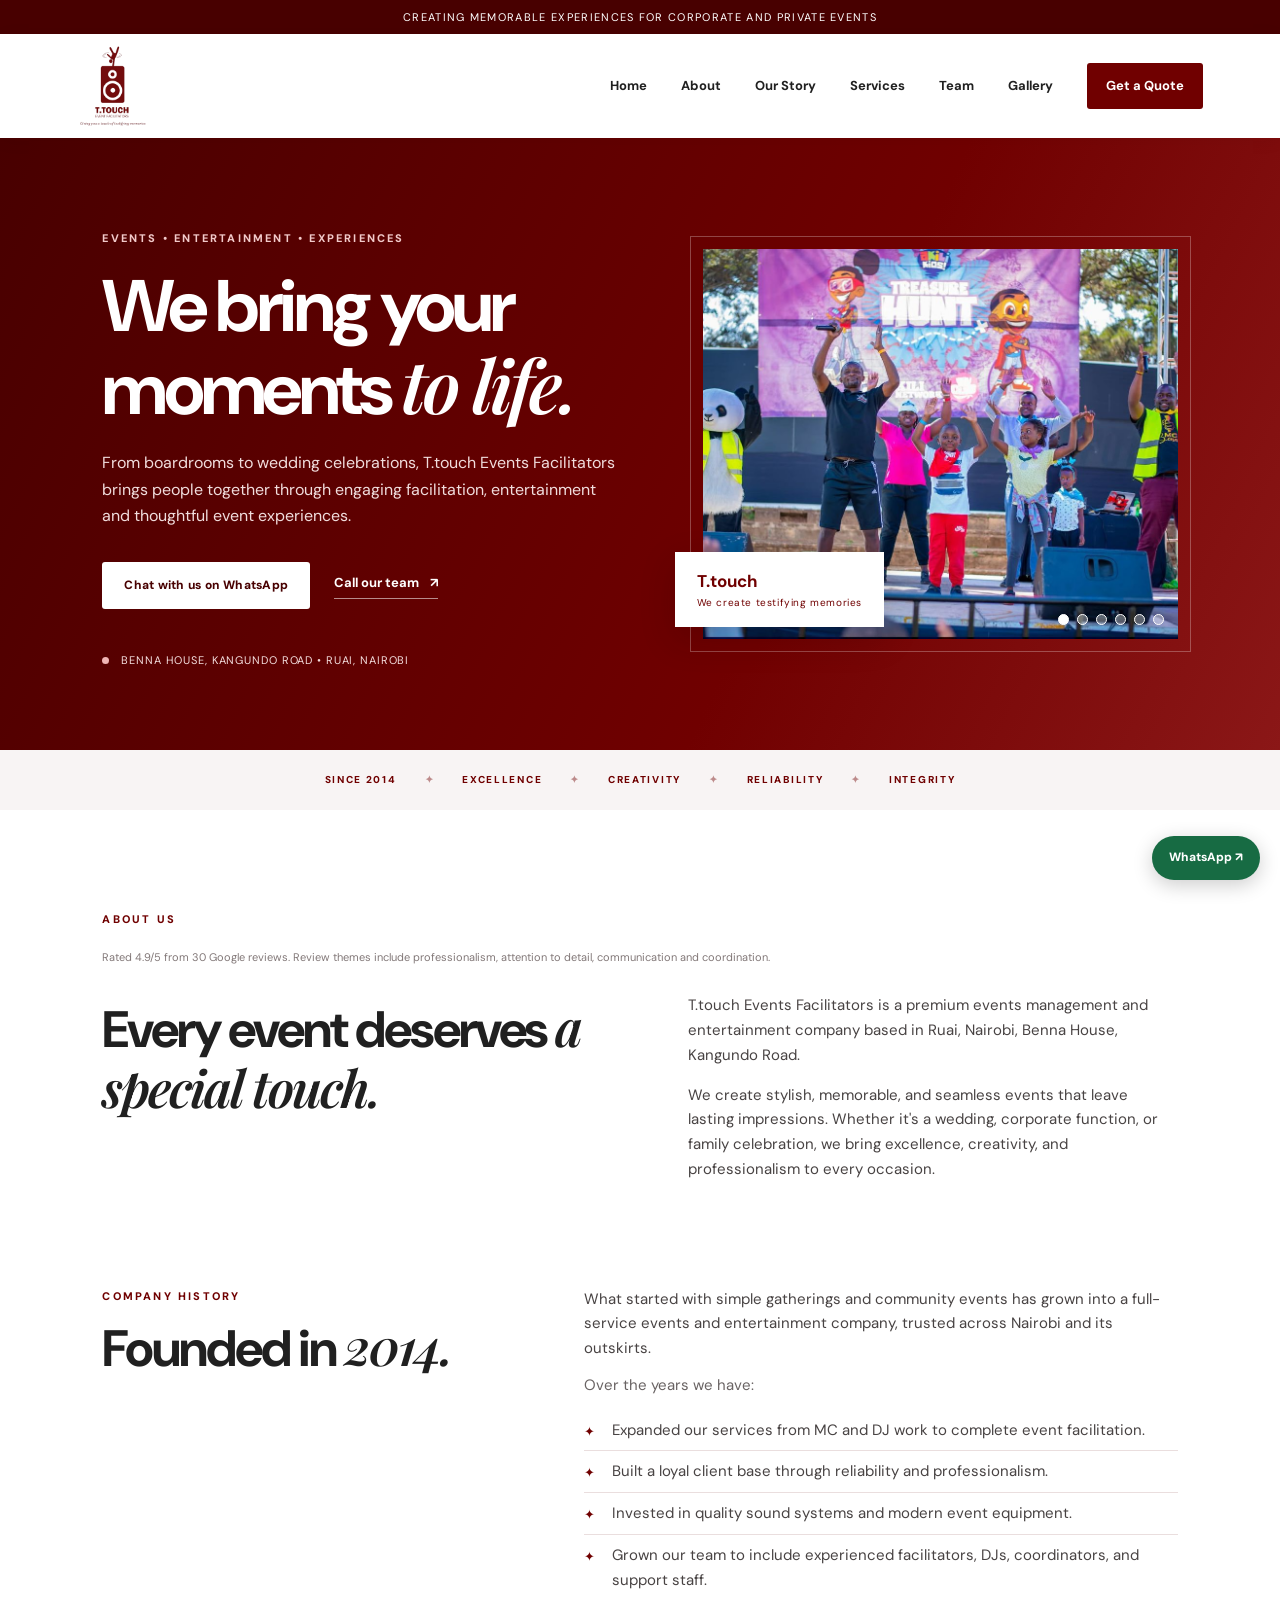
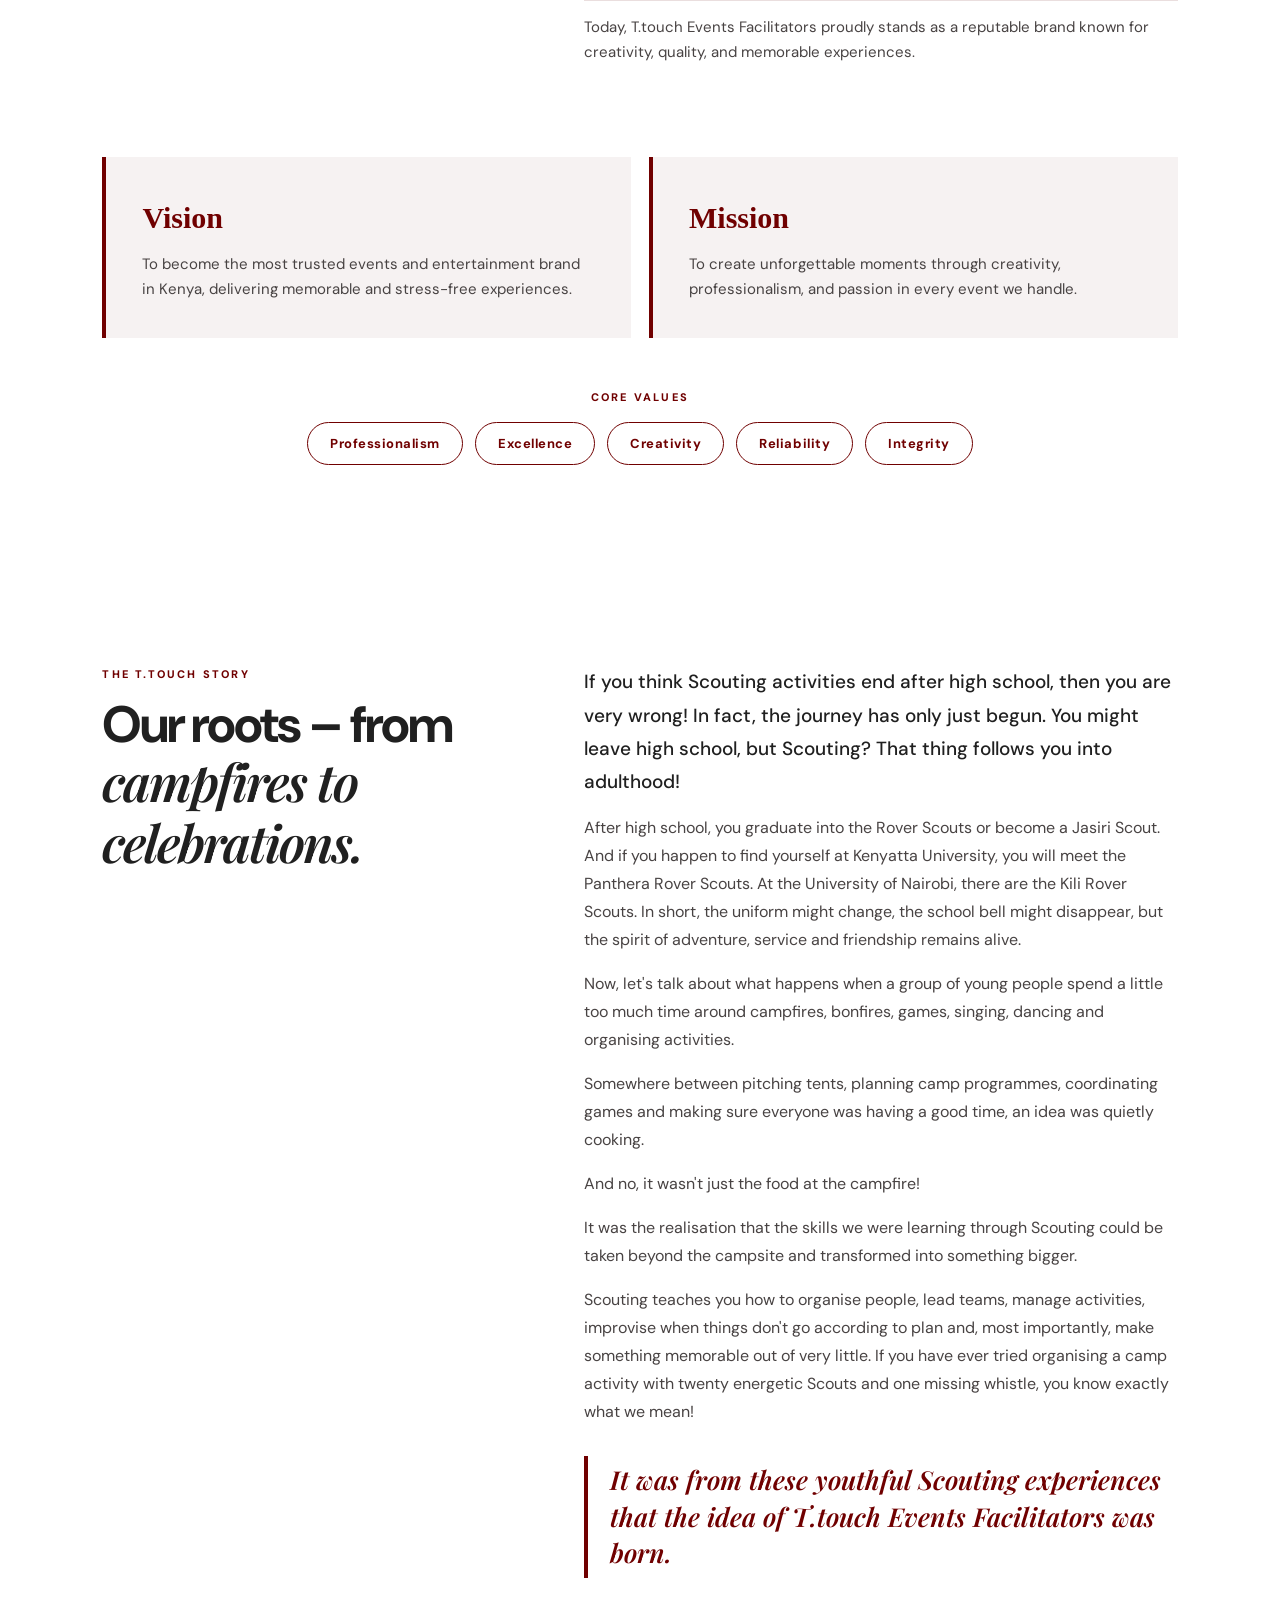
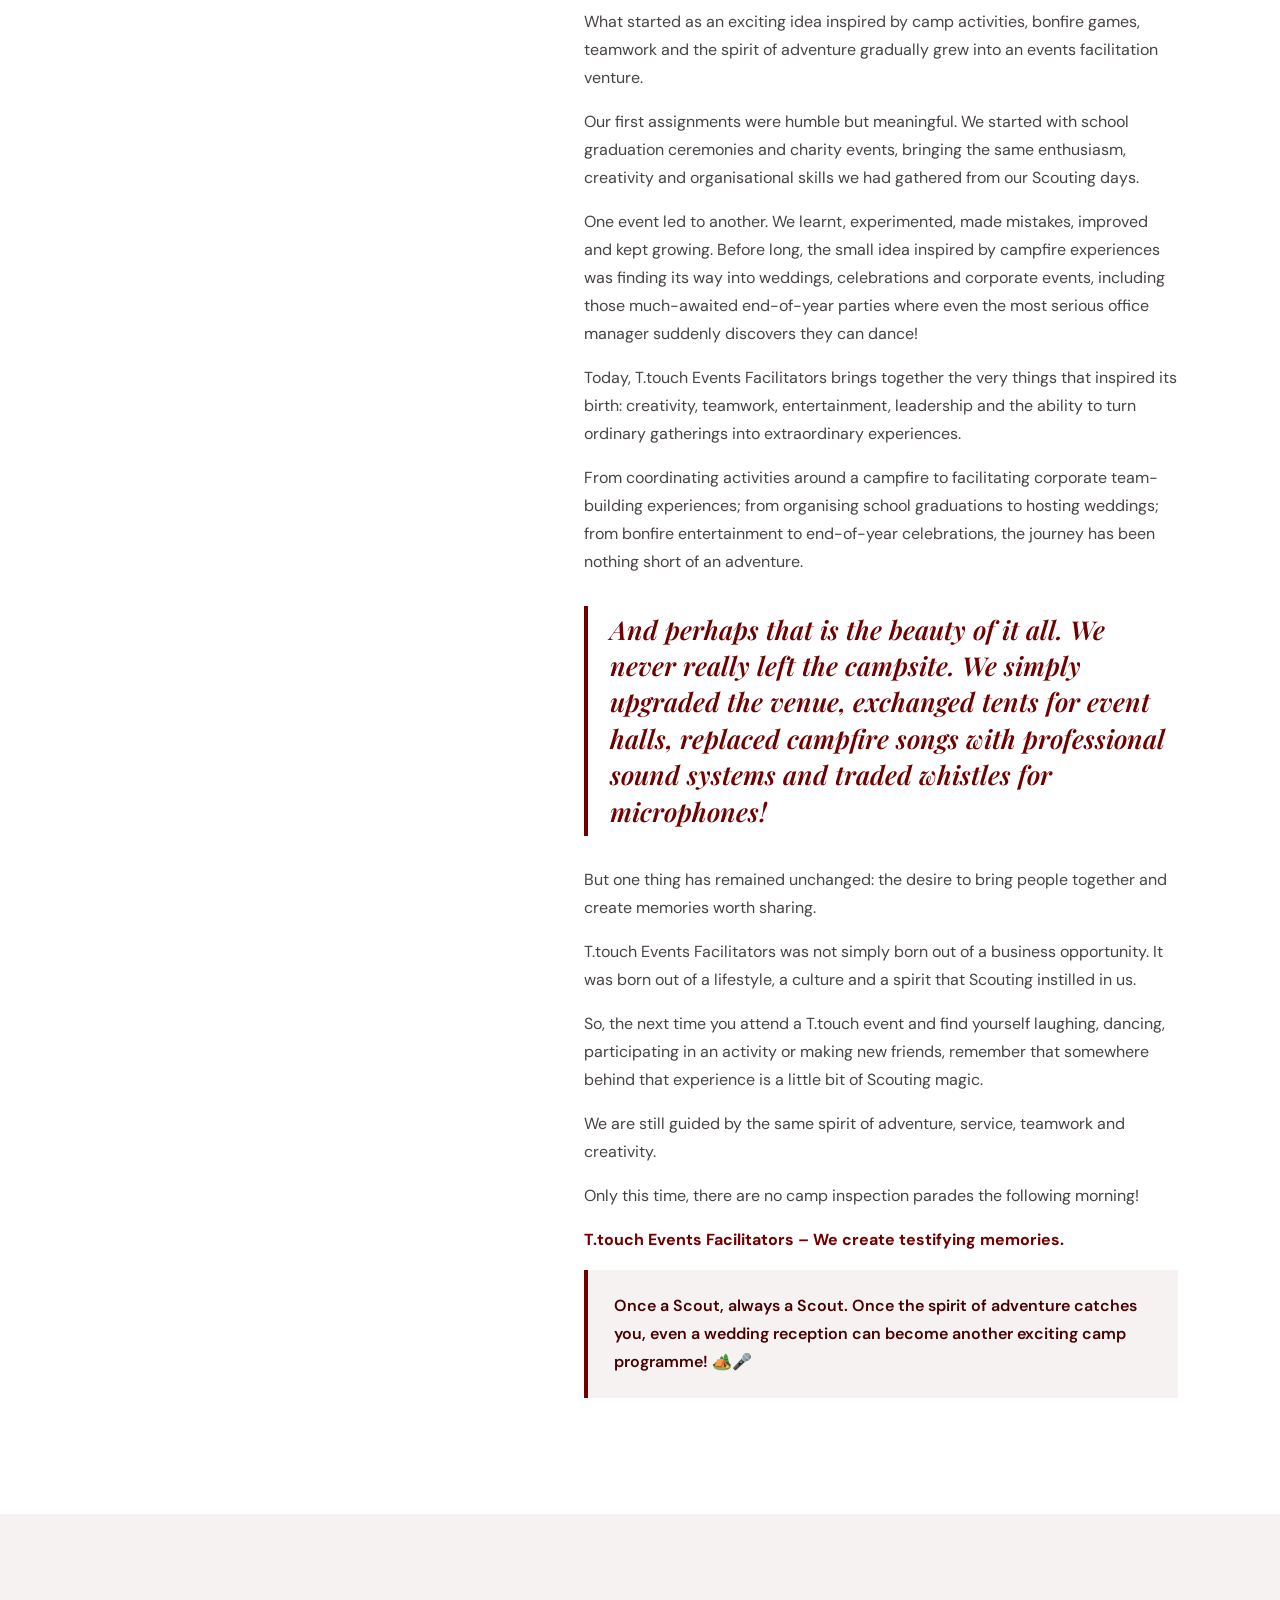
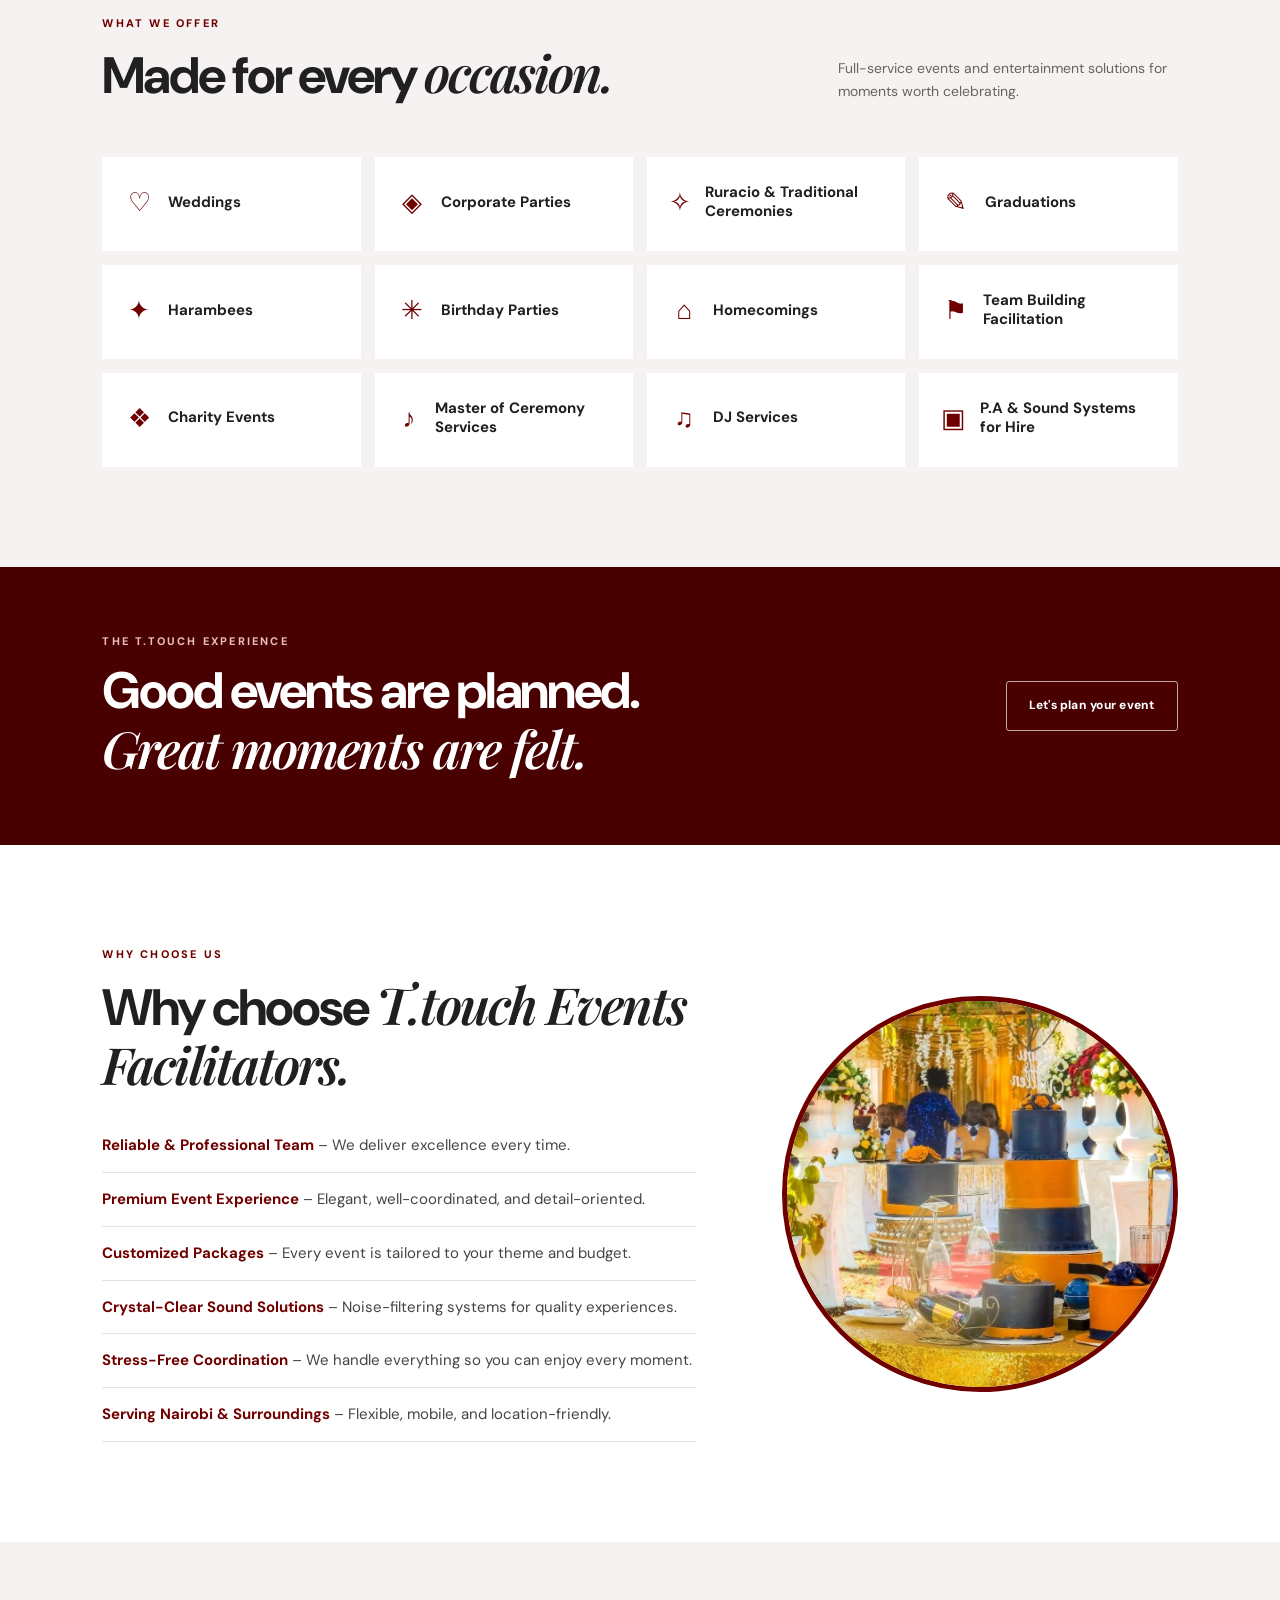
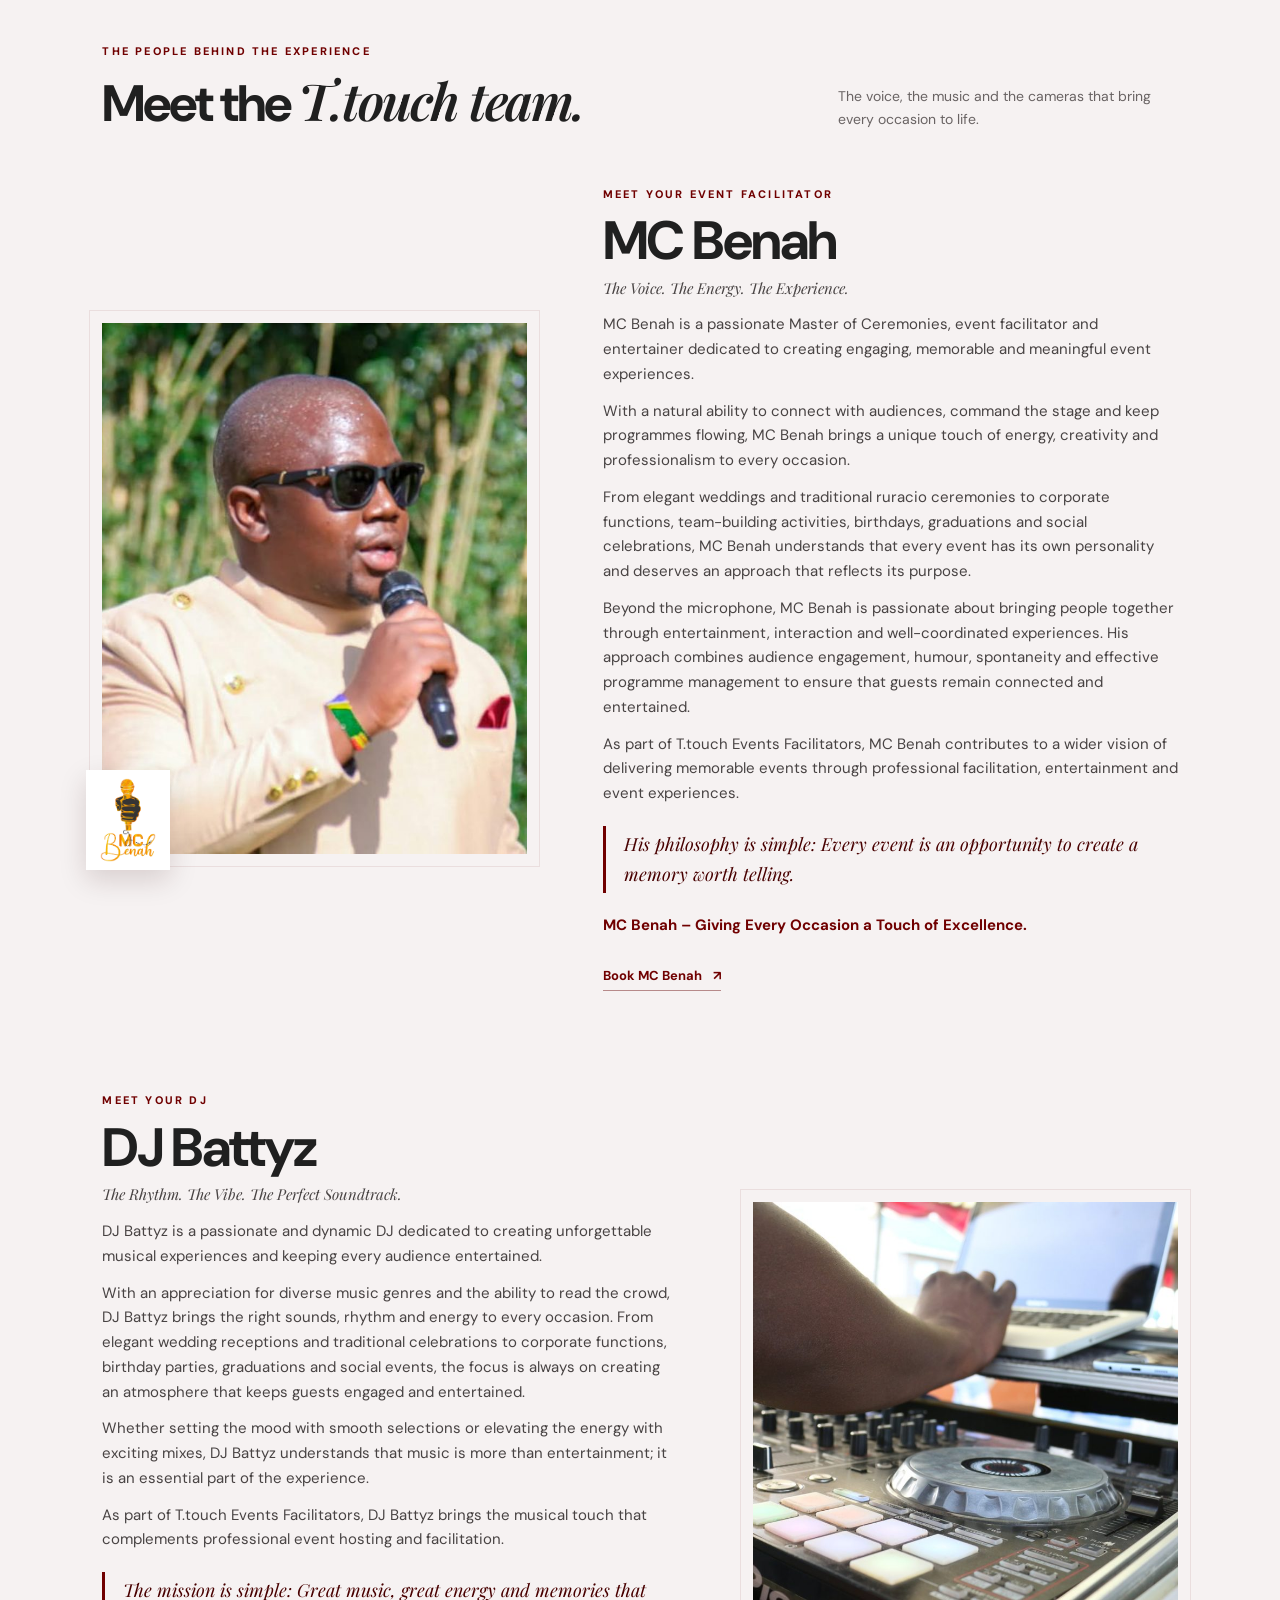
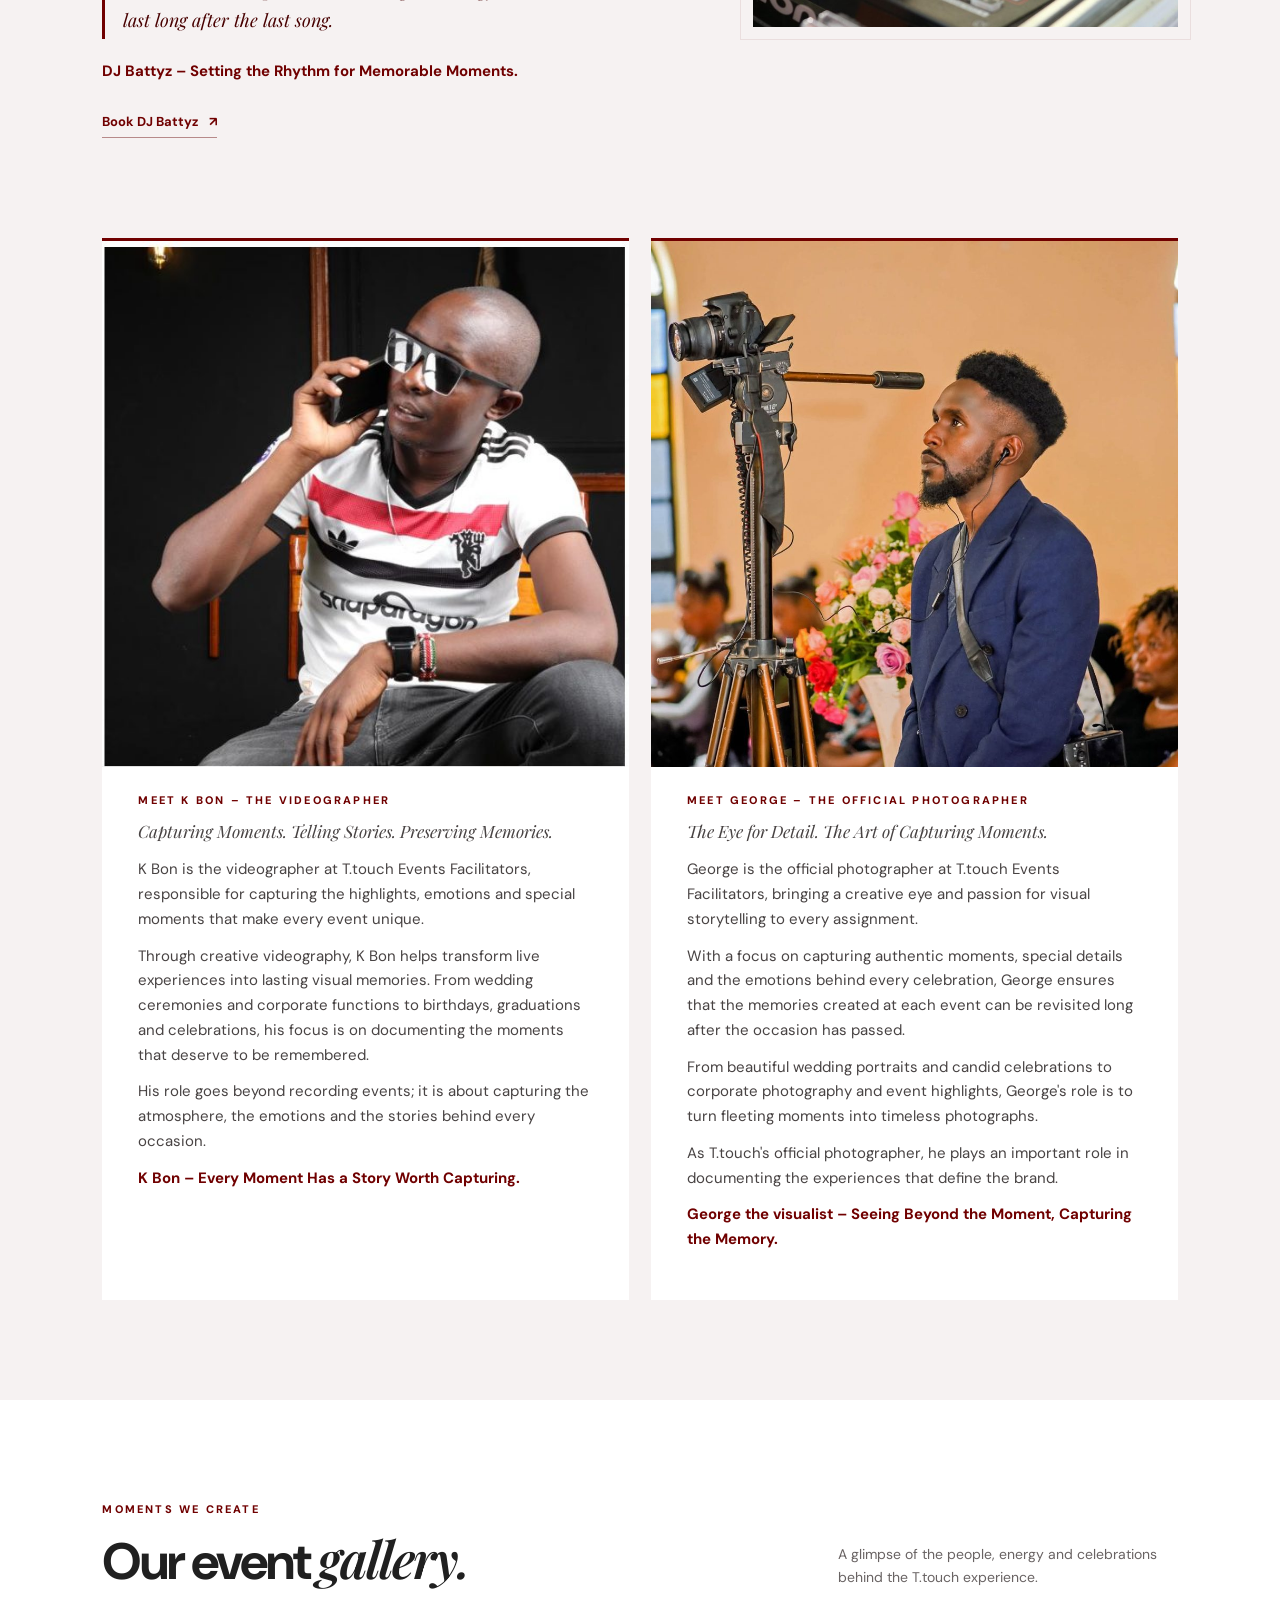
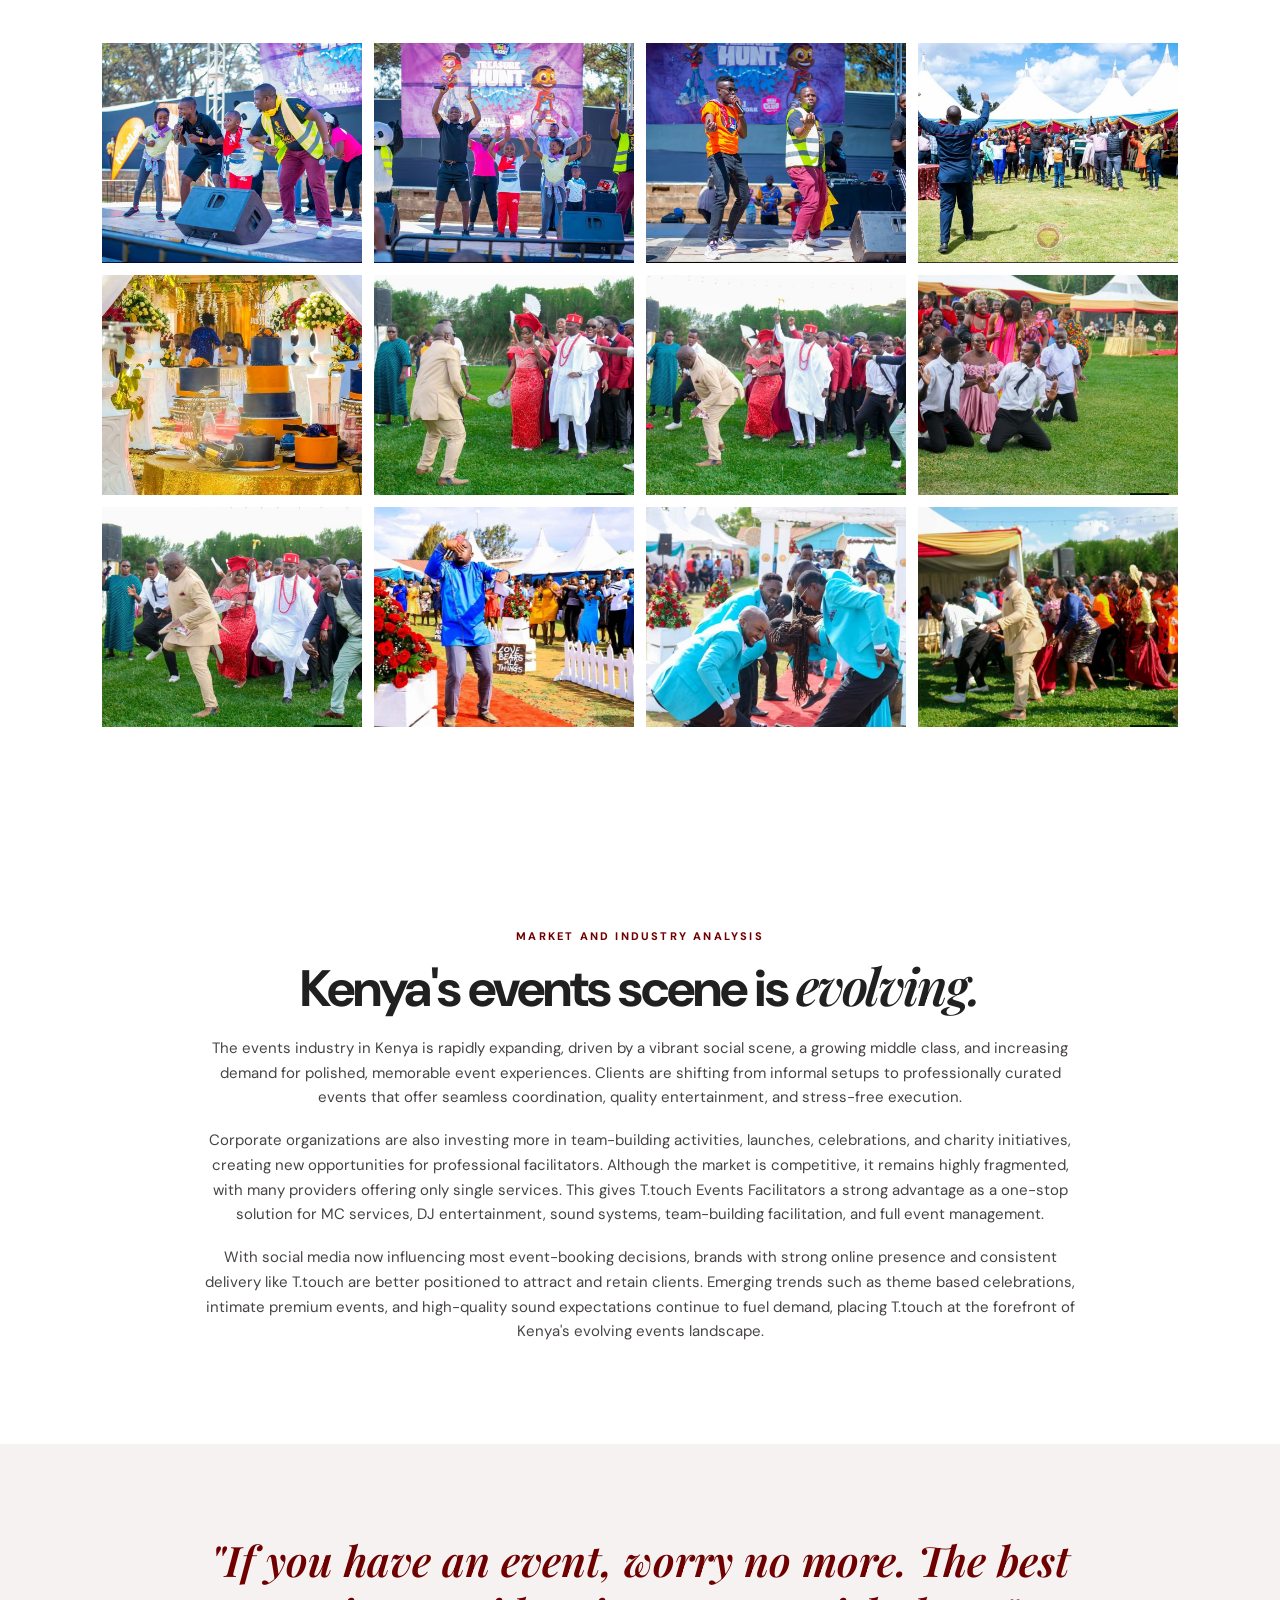
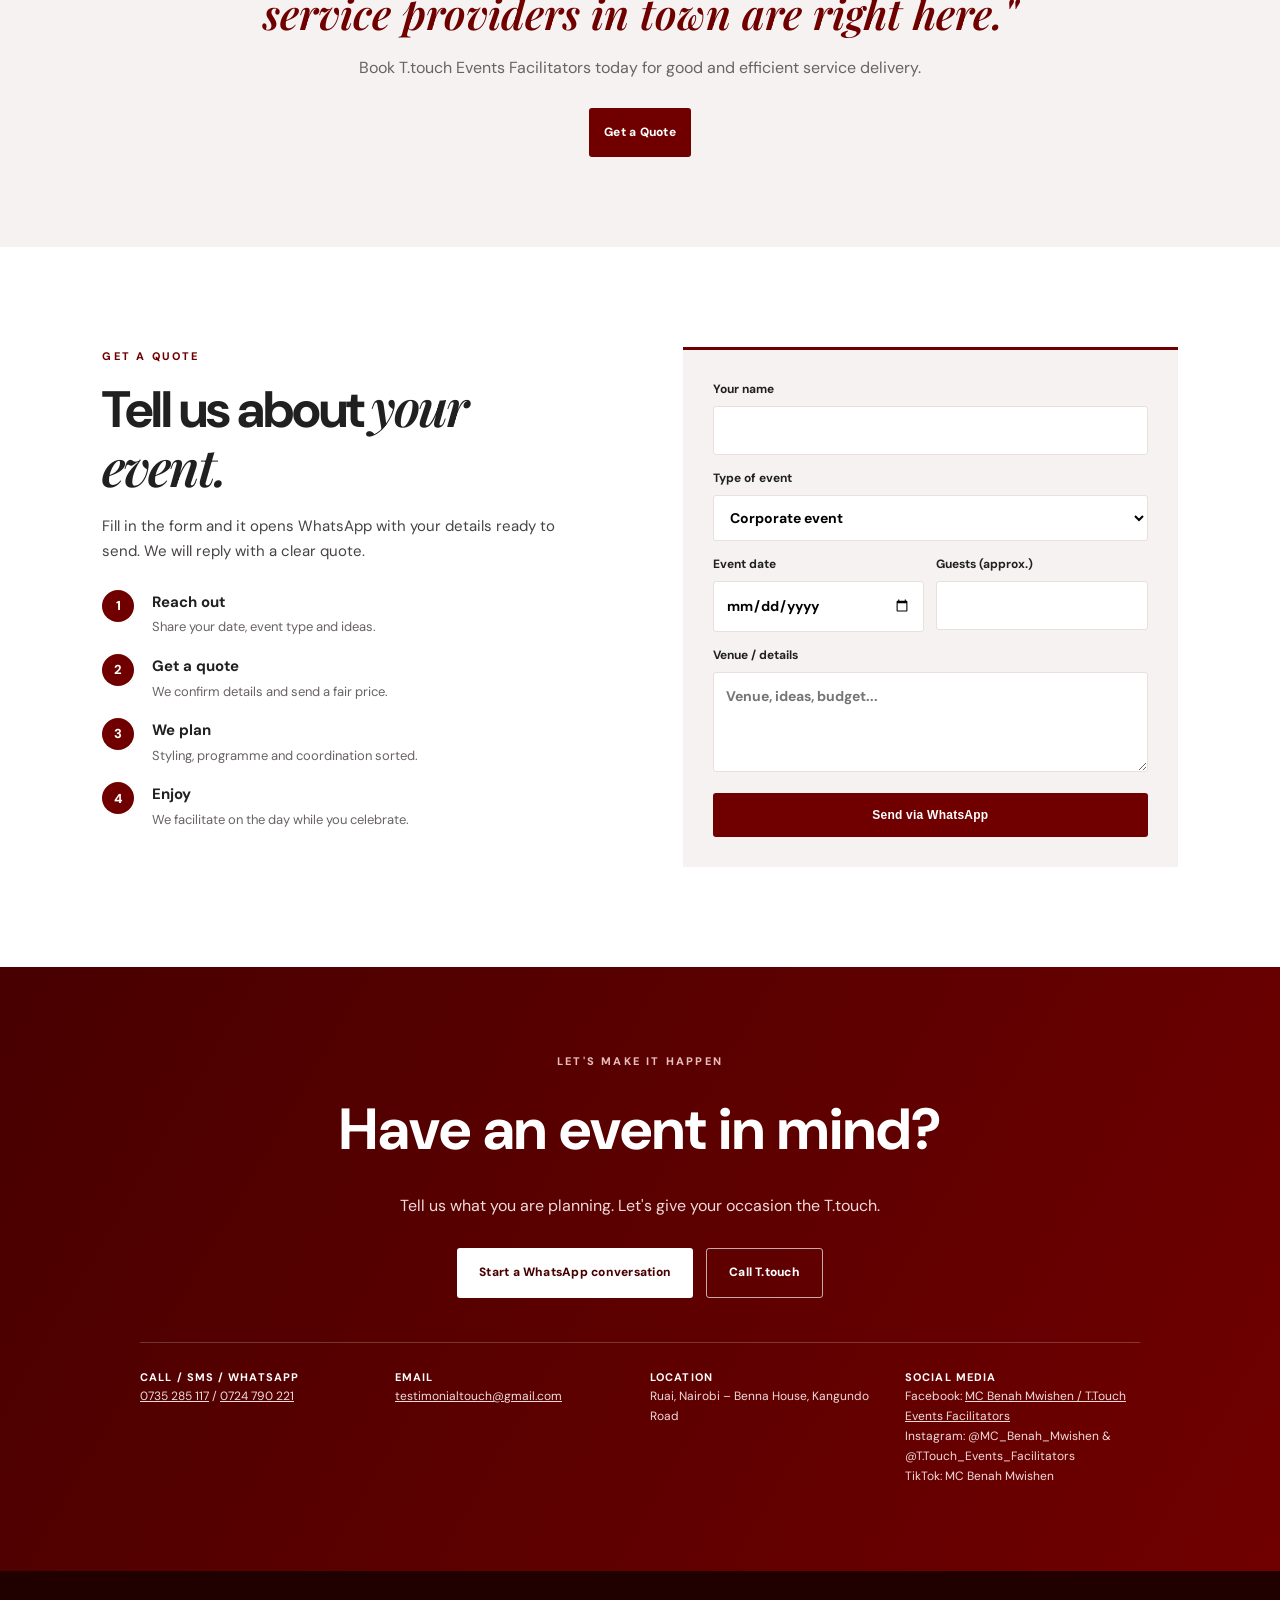
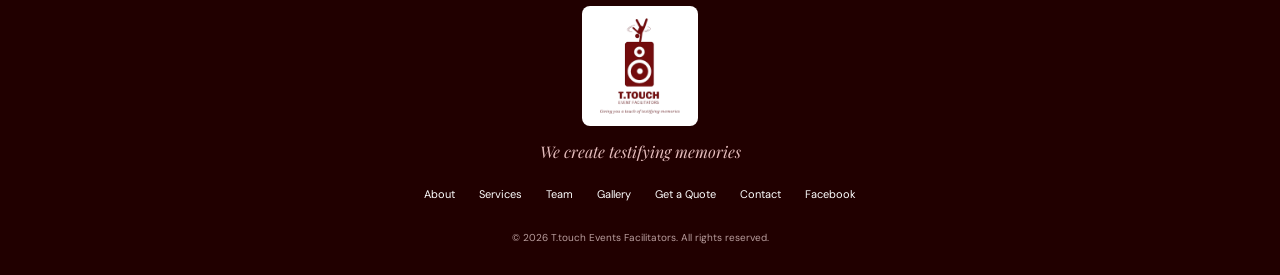
==== commit 5175a67c: "Add files via upload" ====
--- a/index.html
+++ b/index.html
@@ -21,7 +21,7 @@
     </a>
     <button class="menu-toggle" aria-label="Open navigation" aria-expanded="false">☰</button>
     <nav class="nav" aria-label="Main navigation">
-      <a href="#home">Home</a><a href="#about">About</a><a href="#services">Services</a><a href="#team">Team</a>
+      <a href="#home">Home</a><a href="#about">About</a><a href="#story">Our Story</a><a href="#services">Services</a><a href="#team">Team</a>
       <a href="#gallery">Gallery</a><a href="#quote" class="nav-cta">Get a Quote</a>
     </nav>
   </header>
@@ -39,7 +39,7 @@
         <div class="hero-note"><span class="dot"></span> Benna House, Kangundo Road • Ruai, Nairobi</div>
       </div>
       <div class="hero-art" aria-label="Event photo area">
-        <div class="hero-photo"><img src="assets/gallery/event-02.jpg" alt="Hosts and a panda mascot with kids on stage at a Treasure Hunt event"></div>
+        <div class="hero-photo" id="hero-slider" aria-roledescription="carousel" aria-label="Event photos"><img class="slide active" src="assets/gallery/event-02.jpg" alt="Hosts and a panda mascot with kids on stage at a Treasure Hunt event"><img class="slide" src="assets/gallery/event-01.jpg" alt="MC and host leading kids in a dance on stage at an Akili Kids event" loading="lazy"><img class="slide" src="assets/gallery/event-04.jpg" alt="Guests with arms raised under white tents at an outdoor family event" loading="lazy"><img class="slide" src="assets/gallery/event-06.jpg" alt="Couple in red and white traditional attire dancing at a wedding" loading="lazy"><img class="slide" src="assets/gallery/event-05.jpg" alt="Navy and gold wedding cakes on a gold table with floral decor" loading="lazy"><img class="slide" src="assets/gallery/event-08.jpg" alt="Guests kneeling and dancing at an outdoor wedding celebration" loading="lazy"><div class="hero-dots"><button type="button" class="dot-btn active" aria-label="Show photo 1"></button><button type="button" class="dot-btn" aria-label="Show photo 2"></button><button type="button" class="dot-btn" aria-label="Show photo 3"></button><button type="button" class="dot-btn" aria-label="Show photo 4"></button><button type="button" class="dot-btn" aria-label="Show photo 5"></button><button type="button" class="dot-btn" aria-label="Show photo 6"></button></div></div>
         <div class="floating-tag"><b>T.touch</b><span>We create testifying memories</span></div>
       </div>
     </section>
@@ -84,6 +84,38 @@
       <div class="values-row">
         <div class="section-kicker">CORE VALUES</div>
         <div class="values"><span>Professionalism</span><span>Excellence</span><span>Creativity</span><span>Reliability</span><span>Integrity</span></div>
+      </div>
+    </section>
+
+    <section class="section story" id="story">
+      <div class="story-grid">
+        <div class="story-head">
+          <div class="section-kicker">THE T.TOUCH STORY</div>
+          <h2>Our roots – from <em>campfires to celebrations.</em></h2>
+        </div>
+        <div class="story-body">
+          <p class="story-lead">If you think Scouting activities end after high school, then you are very wrong! In fact, the journey has only just begun. You might leave high school, but Scouting? That thing follows you into adulthood!</p>
+          <p>After high school, you graduate into the Rover Scouts or become a Jasiri Scout. And if you happen to find yourself at Kenyatta University, you will meet the Panthera Rover Scouts. At the University of Nairobi, there are the Kili Rover Scouts. In short, the uniform might change, the school bell might disappear, but the spirit of adventure, service and friendship remains alive.</p>
+          <p>Now, let's talk about what happens when a group of young people spend a little too much time around campfires, bonfires, games, singing, dancing and organising activities.</p>
+          <p>Somewhere between pitching tents, planning camp programmes, coordinating games and making sure everyone was having a good time, an idea was quietly cooking.</p>
+          <p>And no, it wasn't just the food at the campfire!</p>
+          <p>It was the realisation that the skills we were learning through Scouting could be taken beyond the campsite and transformed into something bigger.</p>
+          <p>Scouting teaches you how to organise people, lead teams, manage activities, improvise when things don't go according to plan and, most importantly, make something memorable out of very little. If you have ever tried organising a camp activity with twenty energetic Scouts and one missing whistle, you know exactly what we mean!</p>
+          <blockquote class="pull">It was from these youthful Scouting experiences that the idea of T.touch Events Facilitators was born.</blockquote>
+          <p>What started as an exciting idea inspired by camp activities, bonfire games, teamwork and the spirit of adventure gradually grew into an events facilitation venture.</p>
+          <p>Our first assignments were humble but meaningful. We started with school graduation ceremonies and charity events, bringing the same enthusiasm, creativity and organisational skills we had gathered from our Scouting days.</p>
+          <p>One event led to another. We learnt, experimented, made mistakes, improved and kept growing. Before long, the small idea inspired by campfire experiences was finding its way into weddings, celebrations and corporate events, including those much-awaited end-of-year parties where even the most serious office manager suddenly discovers they can dance!</p>
+          <p>Today, T.touch Events Facilitators brings together the very things that inspired its birth: creativity, teamwork, entertainment, leadership and the ability to turn ordinary gatherings into extraordinary experiences.</p>
+          <p>From coordinating activities around a campfire to facilitating corporate team-building experiences; from organising school graduations to hosting weddings; from bonfire entertainment to end-of-year celebrations, the journey has been nothing short of an adventure.</p>
+          <blockquote class="pull">And perhaps that is the beauty of it all. We never really left the campsite. We simply upgraded the venue, exchanged tents for event halls, replaced campfire songs with professional sound systems and traded whistles for microphones!</blockquote>
+          <p>But one thing has remained unchanged: the desire to bring people together and create memories worth sharing.</p>
+          <p>T.touch Events Facilitators was not simply born out of a business opportunity. It was born out of a lifestyle, a culture and a spirit that Scouting instilled in us.</p>
+          <p>So, the next time you attend a T.touch event and find yourself laughing, dancing, participating in an activity or making new friends, remember that somewhere behind that experience is a little bit of Scouting magic.</p>
+          <p>We are still guided by the same spirit of adventure, service, teamwork and creativity.</p>
+          <p>Only this time, there are no camp inspection parades the following morning!</p>
+          <p class="sign">T.touch Events Facilitators – We create testifying memories.</p>
+          <p class="story-end">Once a Scout, always a Scout. Once the spirit of adventure catches you, even a wedding reception can become another exciting camp programme! 🏕️🎤</p>
+        </div>
       </div>
     </section>
 
--- a/styles.css
+++ b/styles.css
@@ -120,3 +120,22 @@
 .crew-photo img{width:100%;aspect-ratio:1/1;object-fit:cover;object-position:50% 25%;display:block}
 .crew-photo img.george{object-position:60% 30%}
 @media(max-width:520px){.crew-photo{margin:-26px -26px 22px}}
+
+/* ---- Hero slideshow ---- */
+.hero-photo{position:relative}
+.hero-photo .slide{position:absolute;inset:0;width:100%;height:100%;object-fit:cover;opacity:0;transition:opacity .9s ease}
+.hero-photo .slide.active{opacity:1}
+.hero-dots{position:absolute;right:14px;bottom:14px;display:flex;gap:8px;z-index:3}
+.dot-btn{width:11px;height:11px;padding:0;border-radius:50%;border:1px solid #fff;background:#ffffff59;cursor:pointer}
+.dot-btn.active{background:#fff}
+
+/* ---- Story ---- */
+.story{background:#fff}
+.story-grid{display:grid;grid-template-columns:.8fr 1.2fr;gap:8%;align-items:start}
+.story-head{position:sticky;top:130px}
+.story-body p{font-size:16px;color:#484343;margin:0 0 16px;line-height:1.75}
+.story-lead{font-size:19px!important;color:var(--ink)!important;font-weight:500}
+.pull{margin:30px 0;padding:6px 0 6px 22px;border-left:4px solid var(--wine);font-family:'Playfair Display',serif;font-style:italic;font-weight:600;font-size:clamp(20px,2.2vw,26px);line-height:1.4;color:var(--wine)}
+.story-end{background:var(--soft);padding:22px 26px;border-left:4px solid var(--wine);color:var(--wine-dark)!important;font-weight:600}
+@media(max-width:900px){.story-grid{grid-template-columns:1fr;gap:30px}.story-head{position:static}}
+@media (prefers-reduced-motion:reduce){.hero-photo .slide{transition:none}}
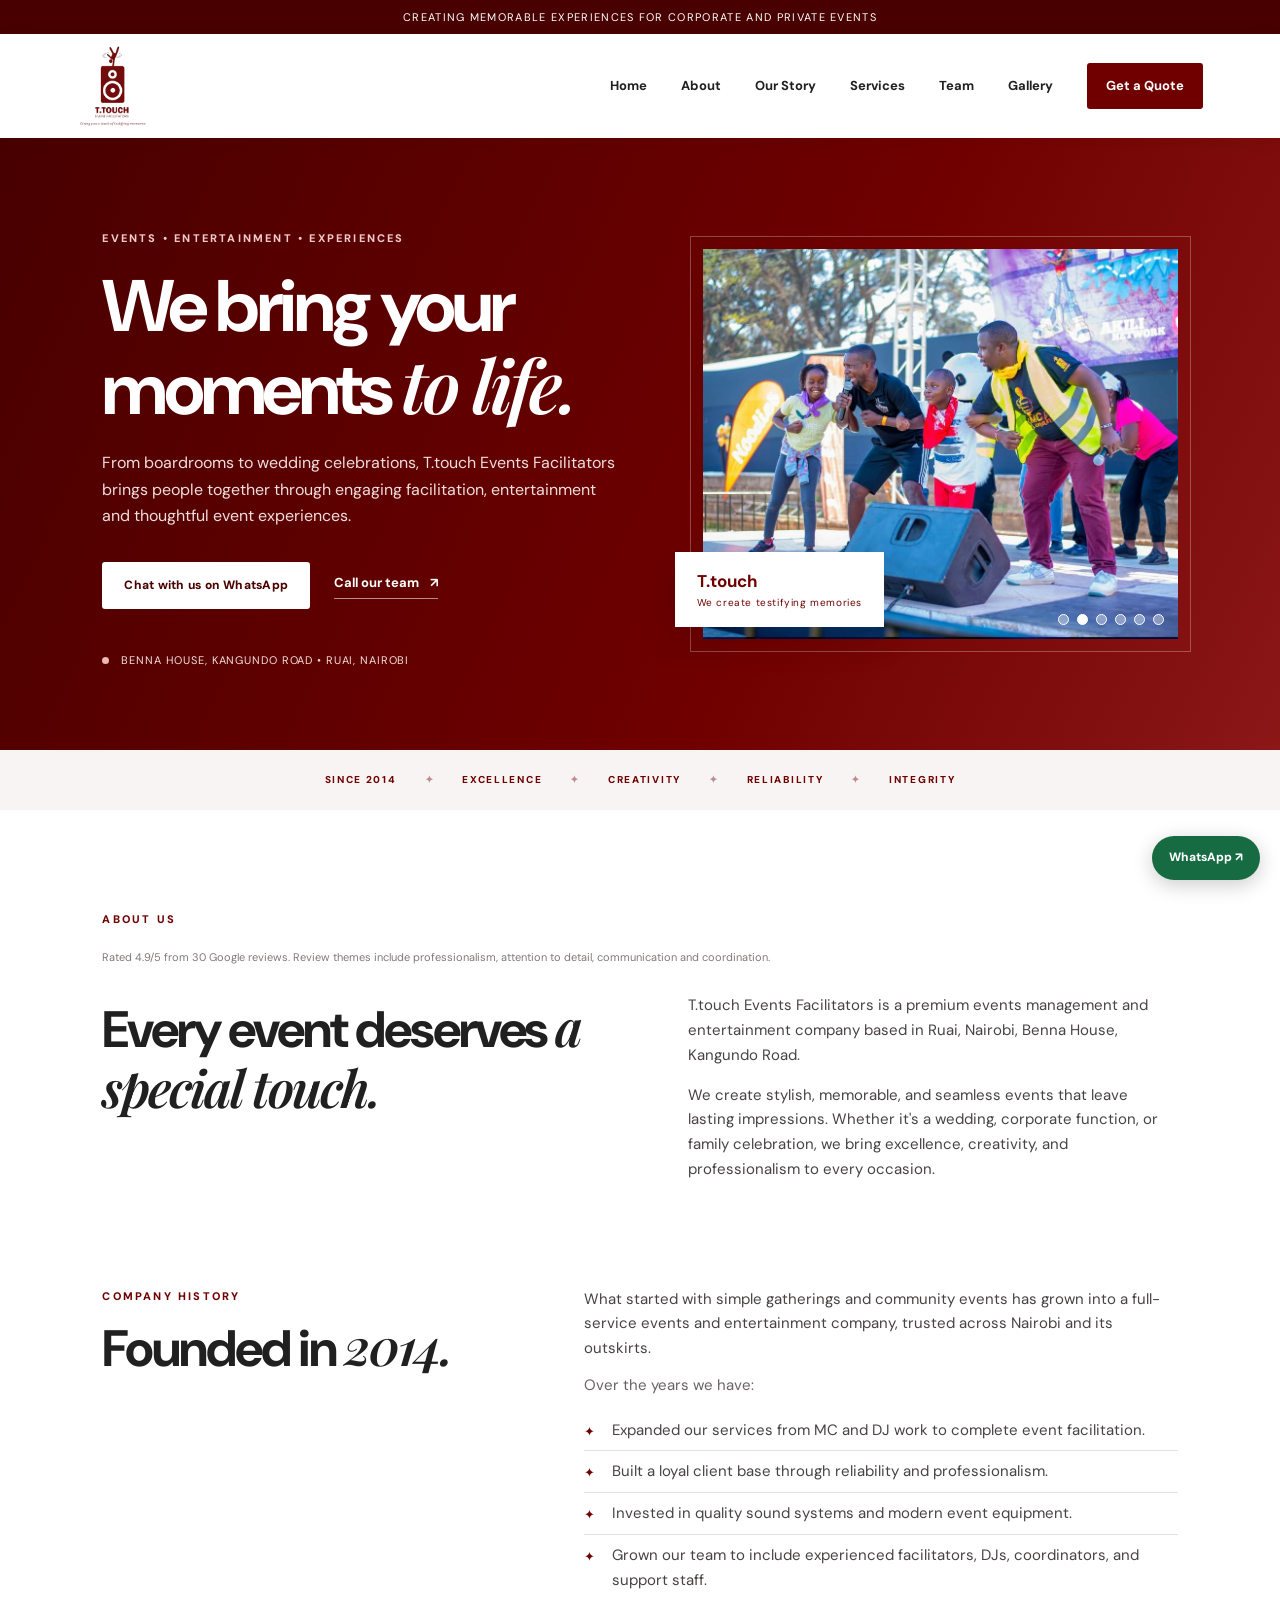
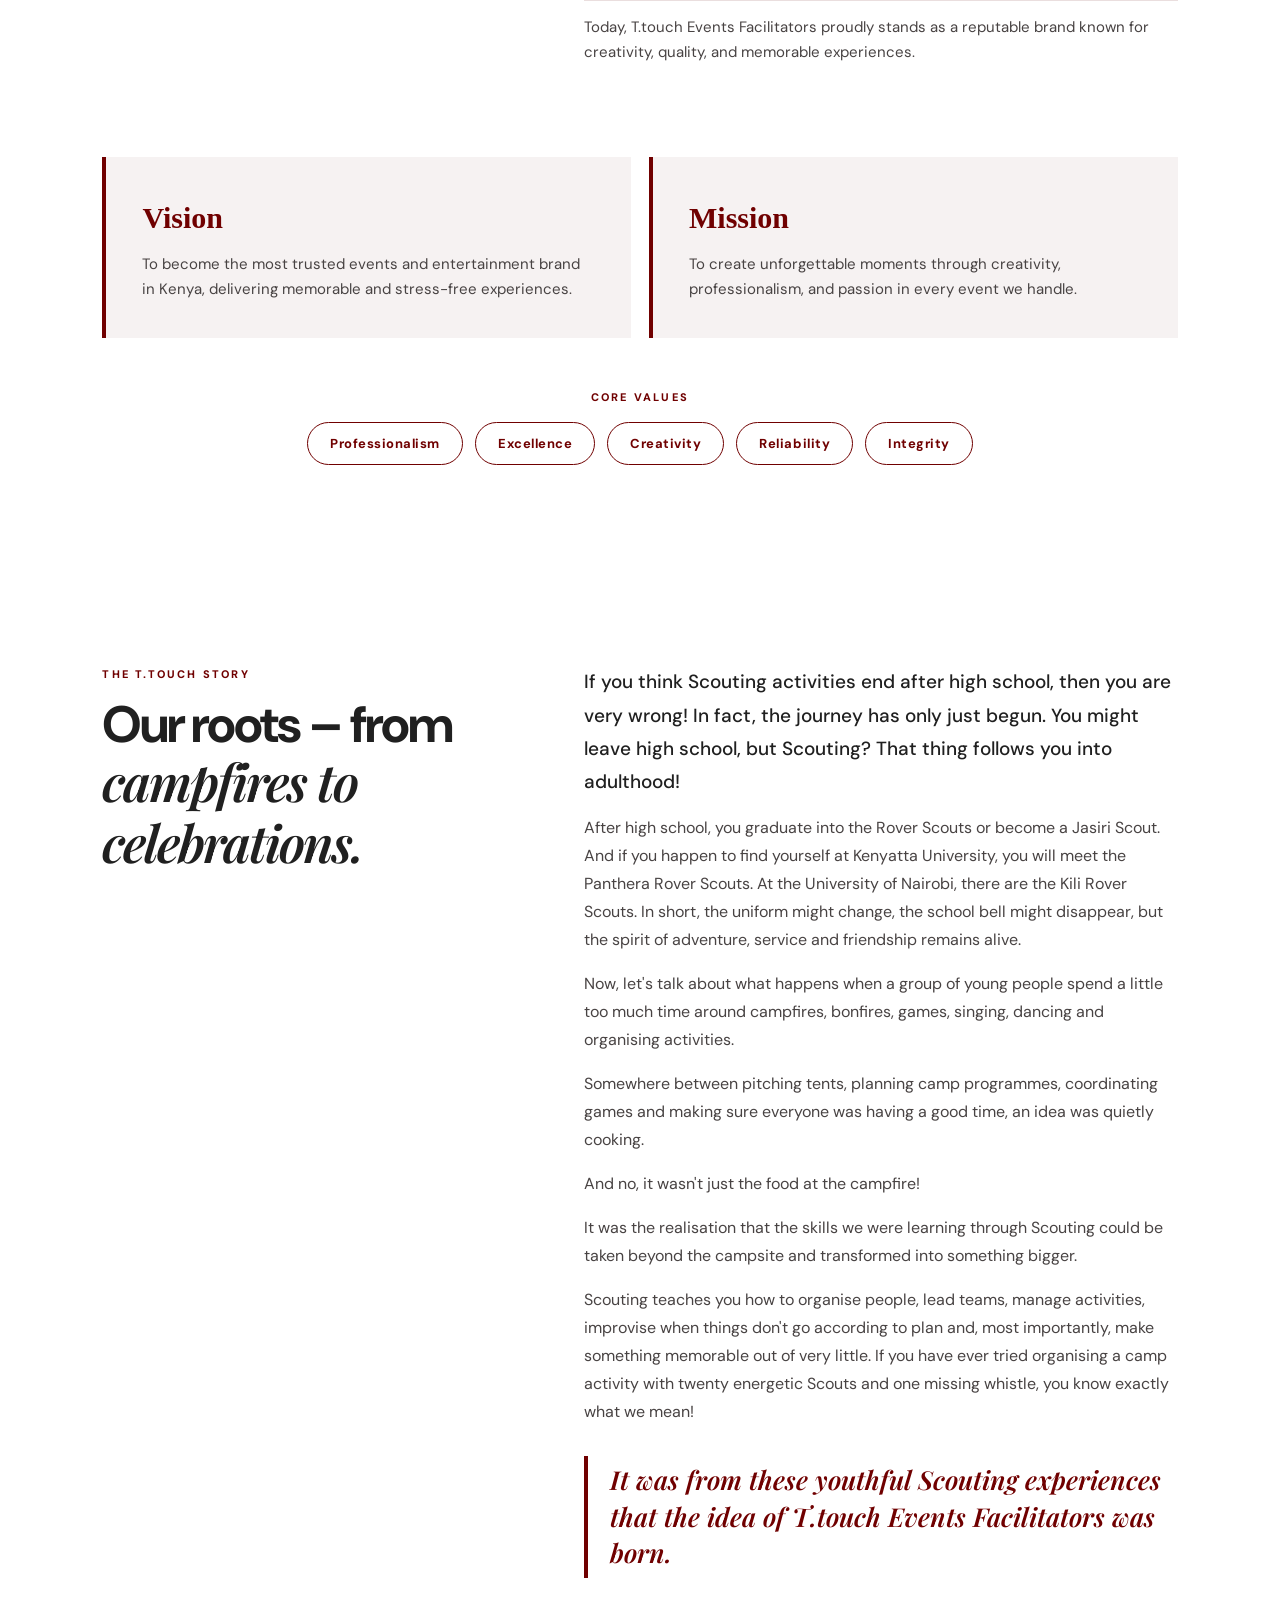
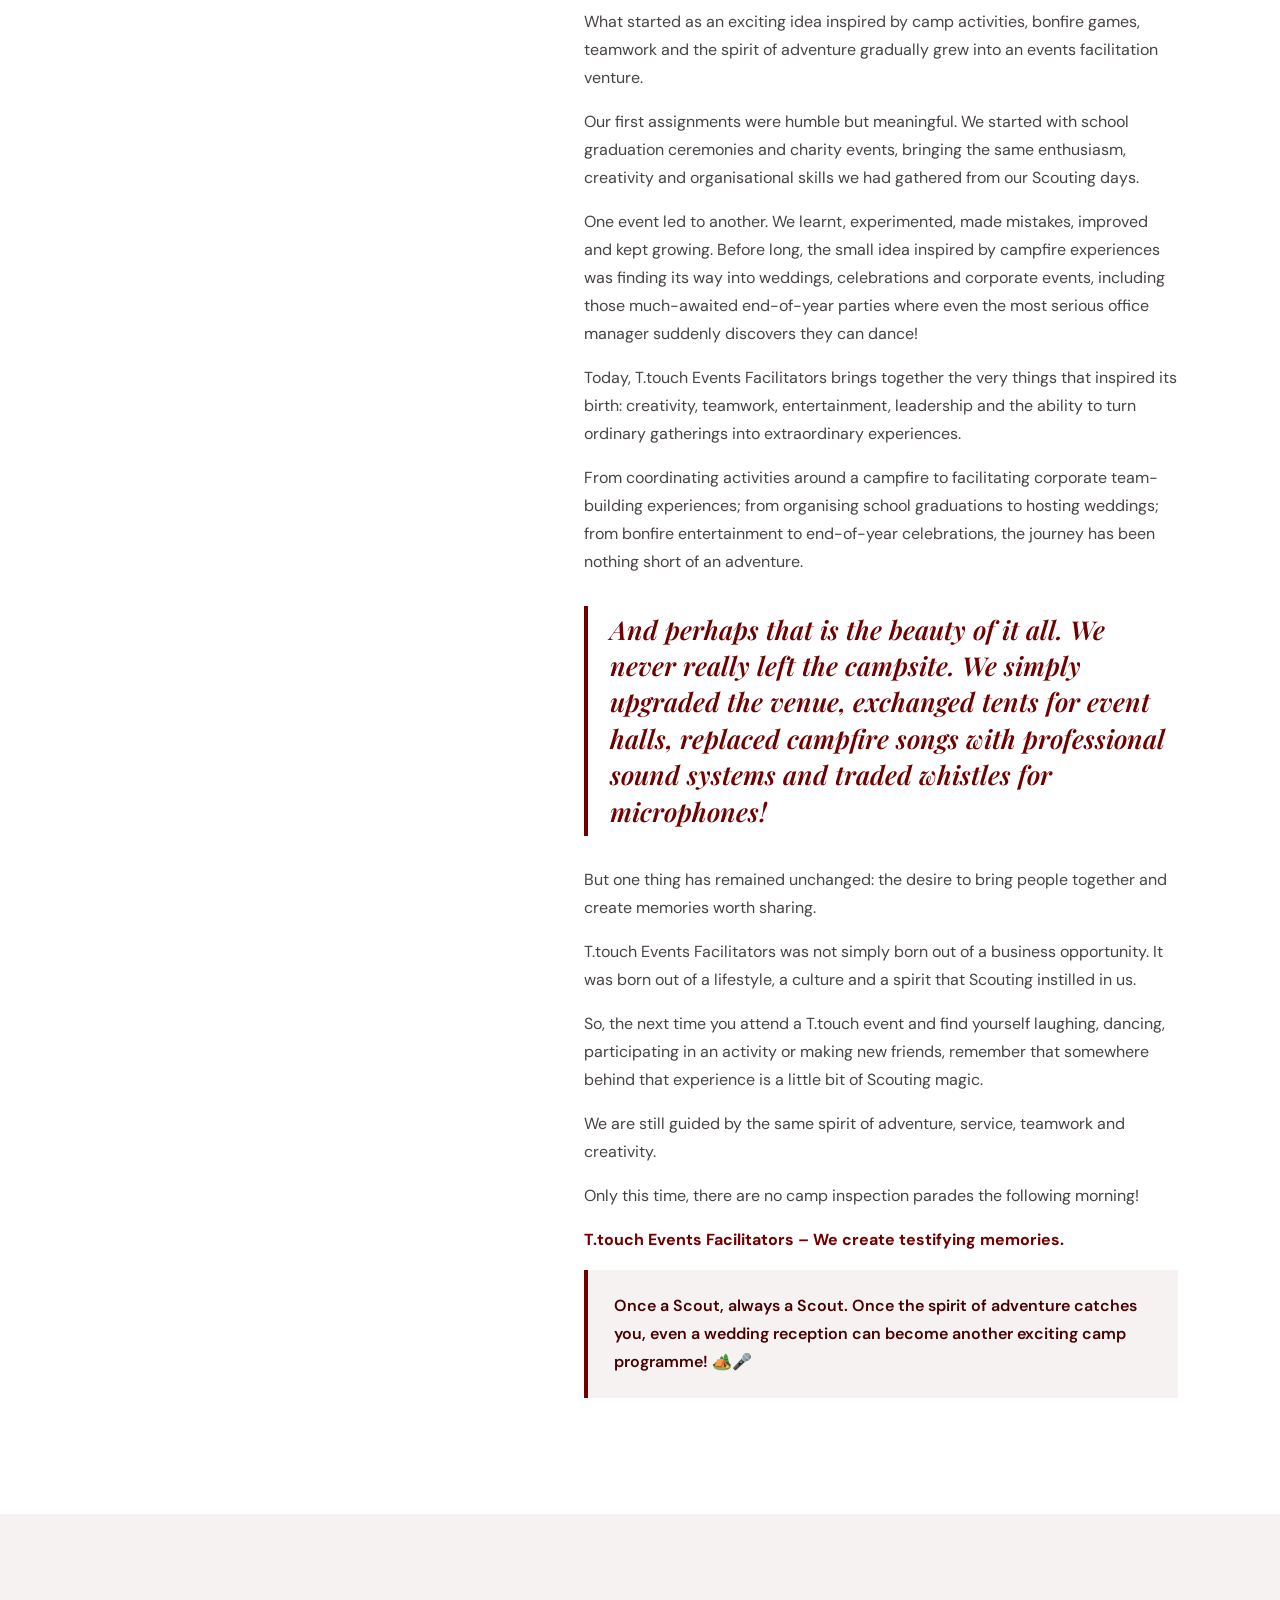
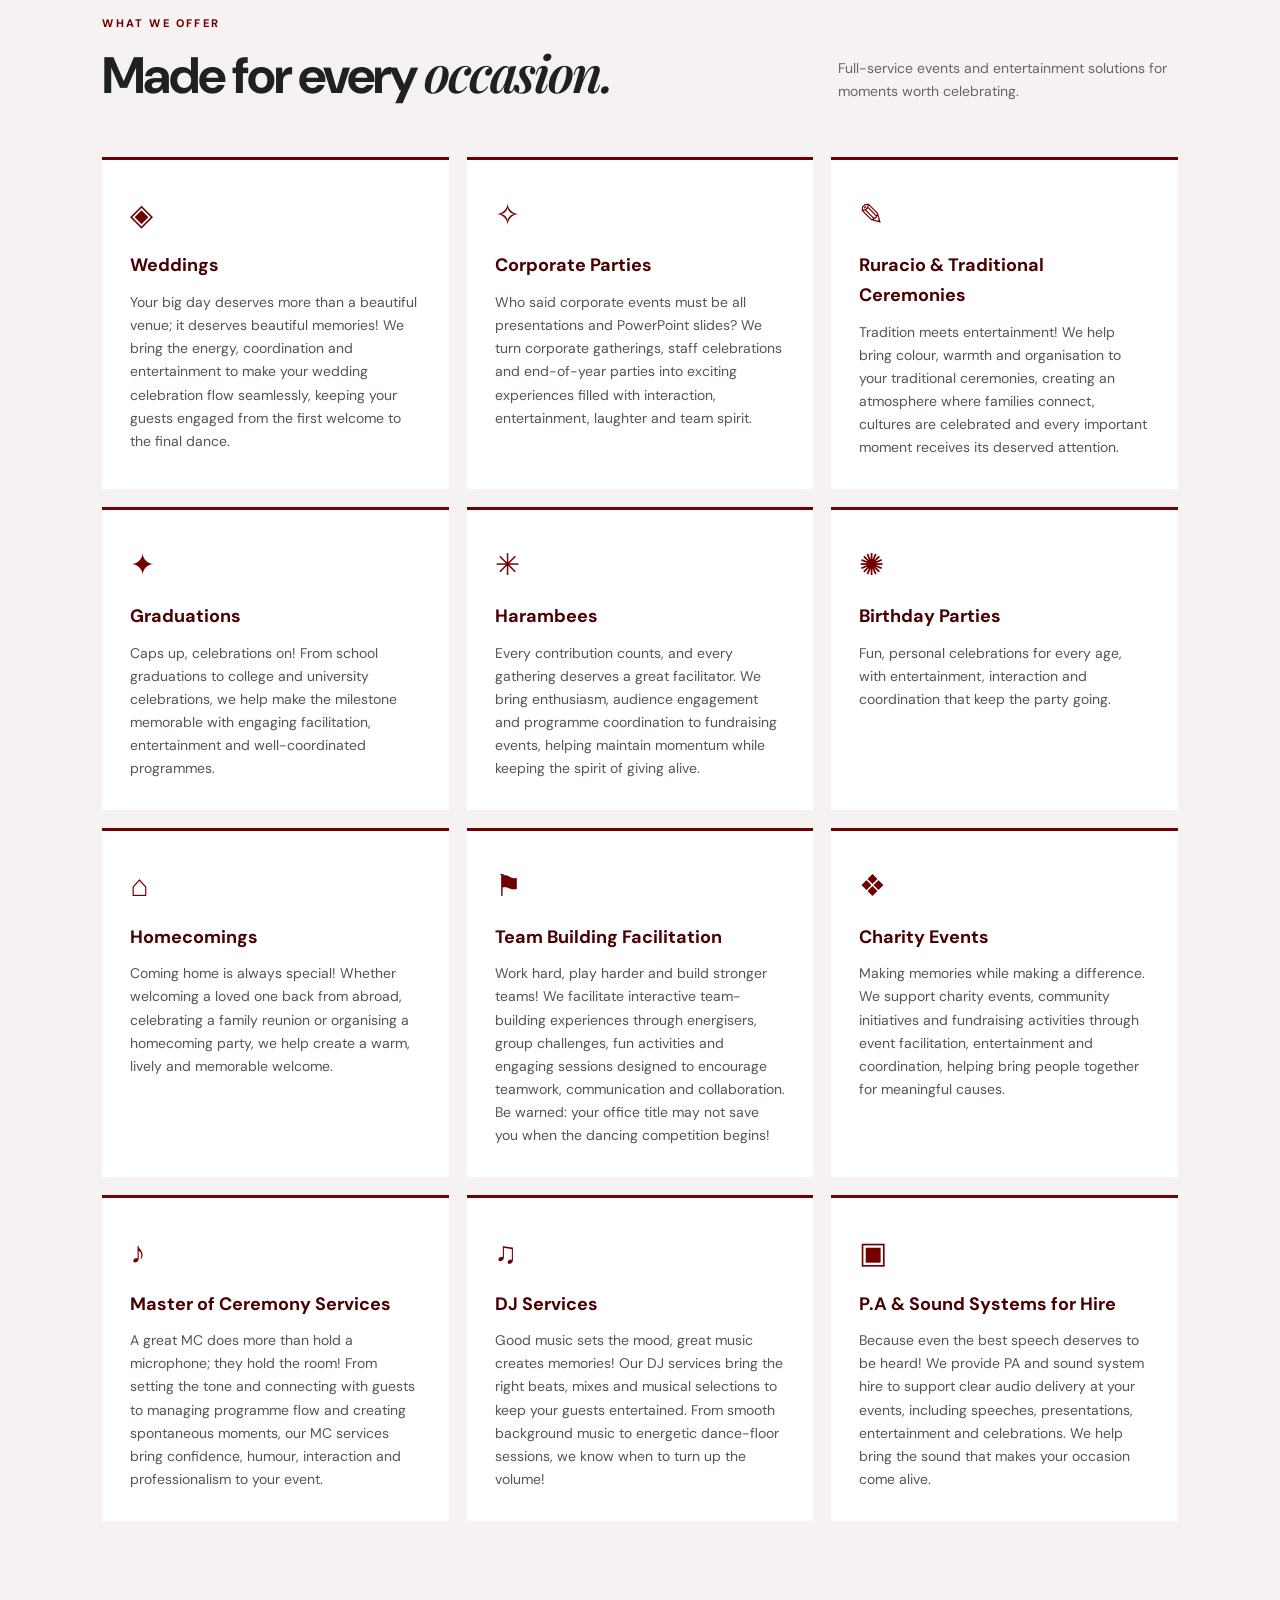
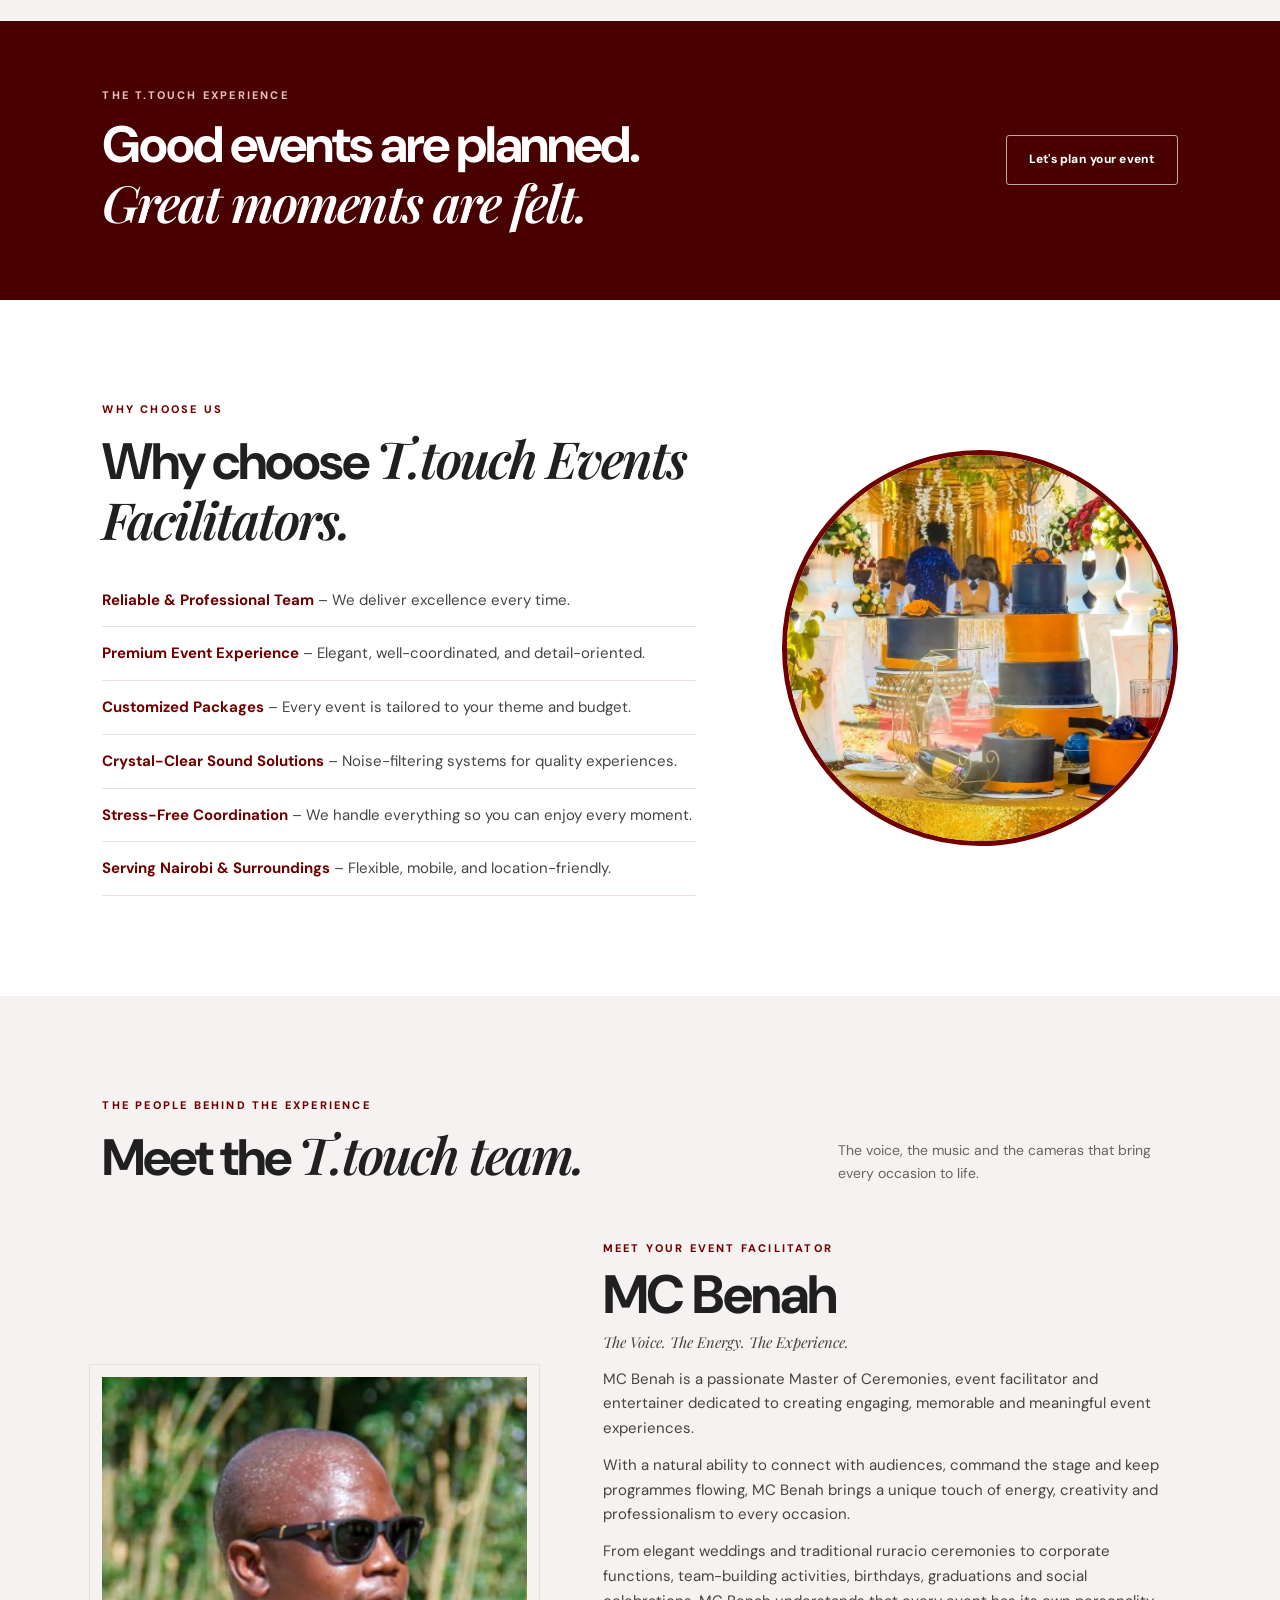
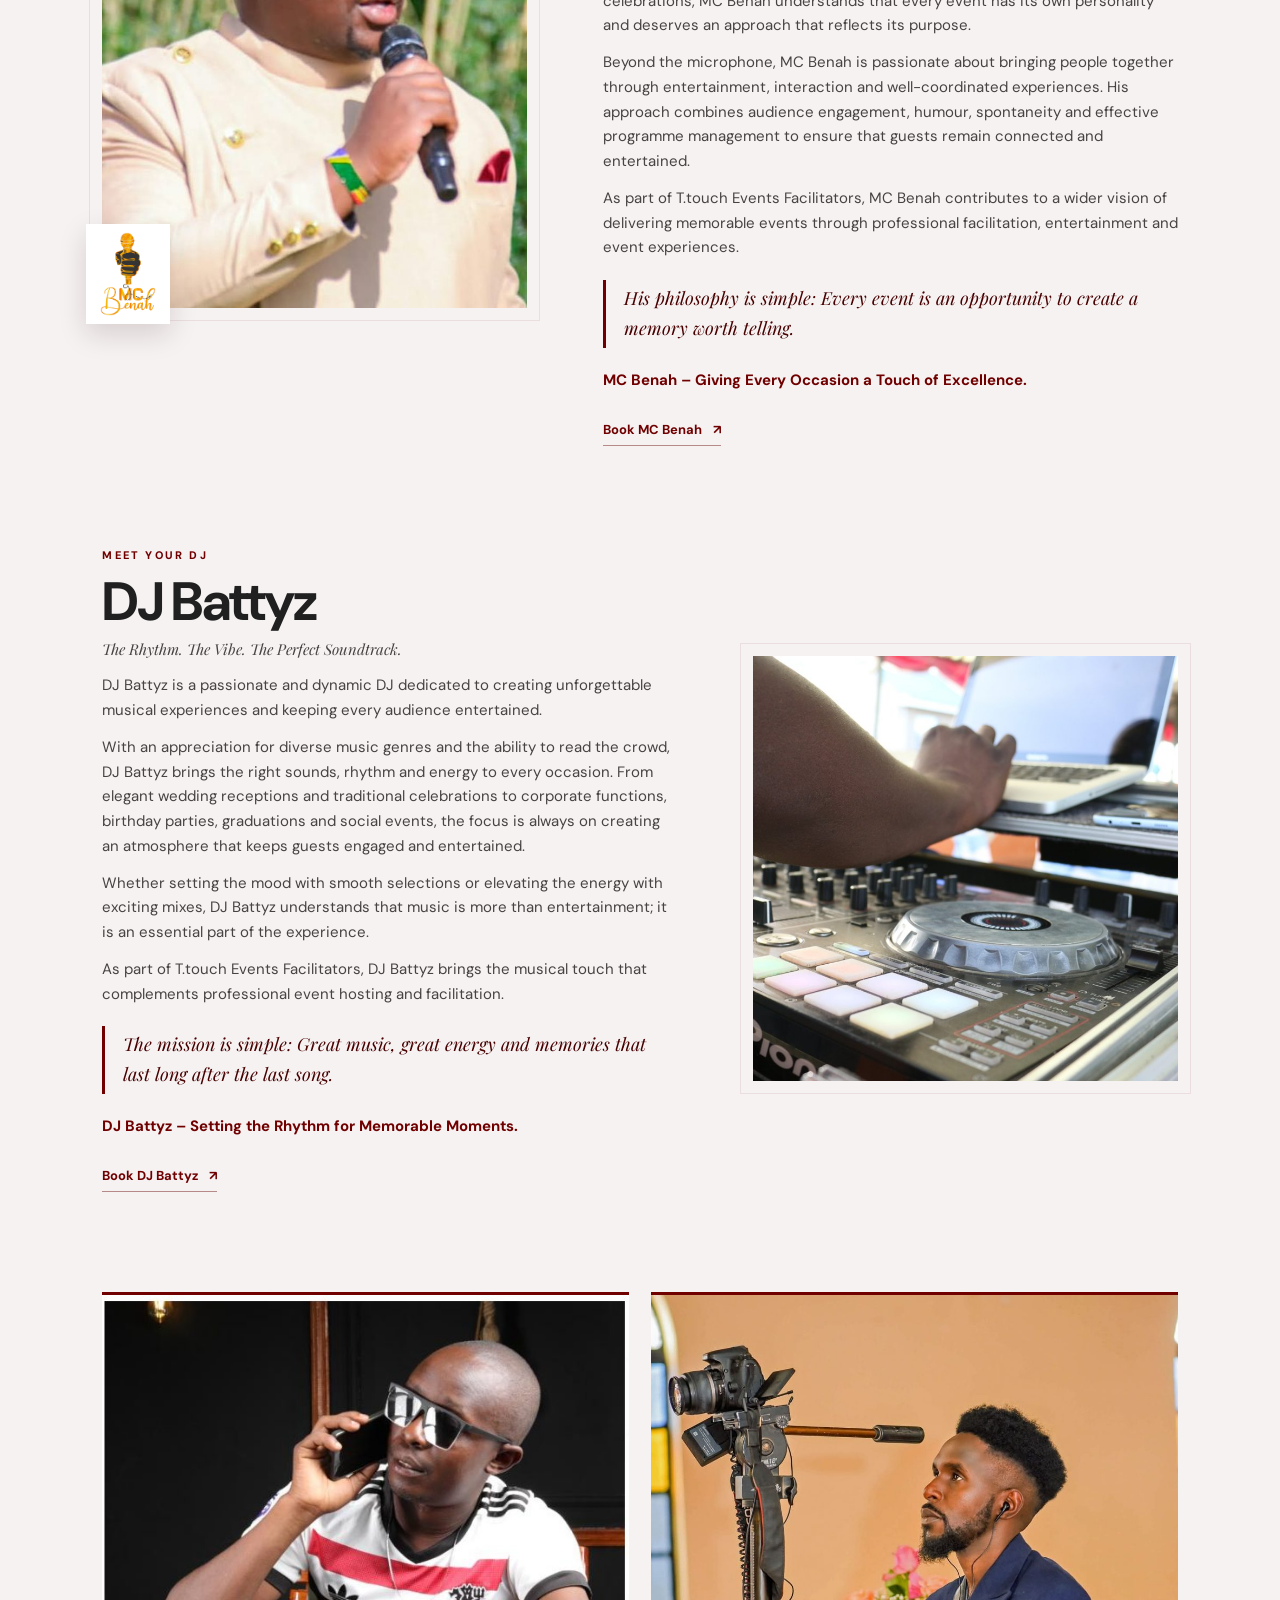
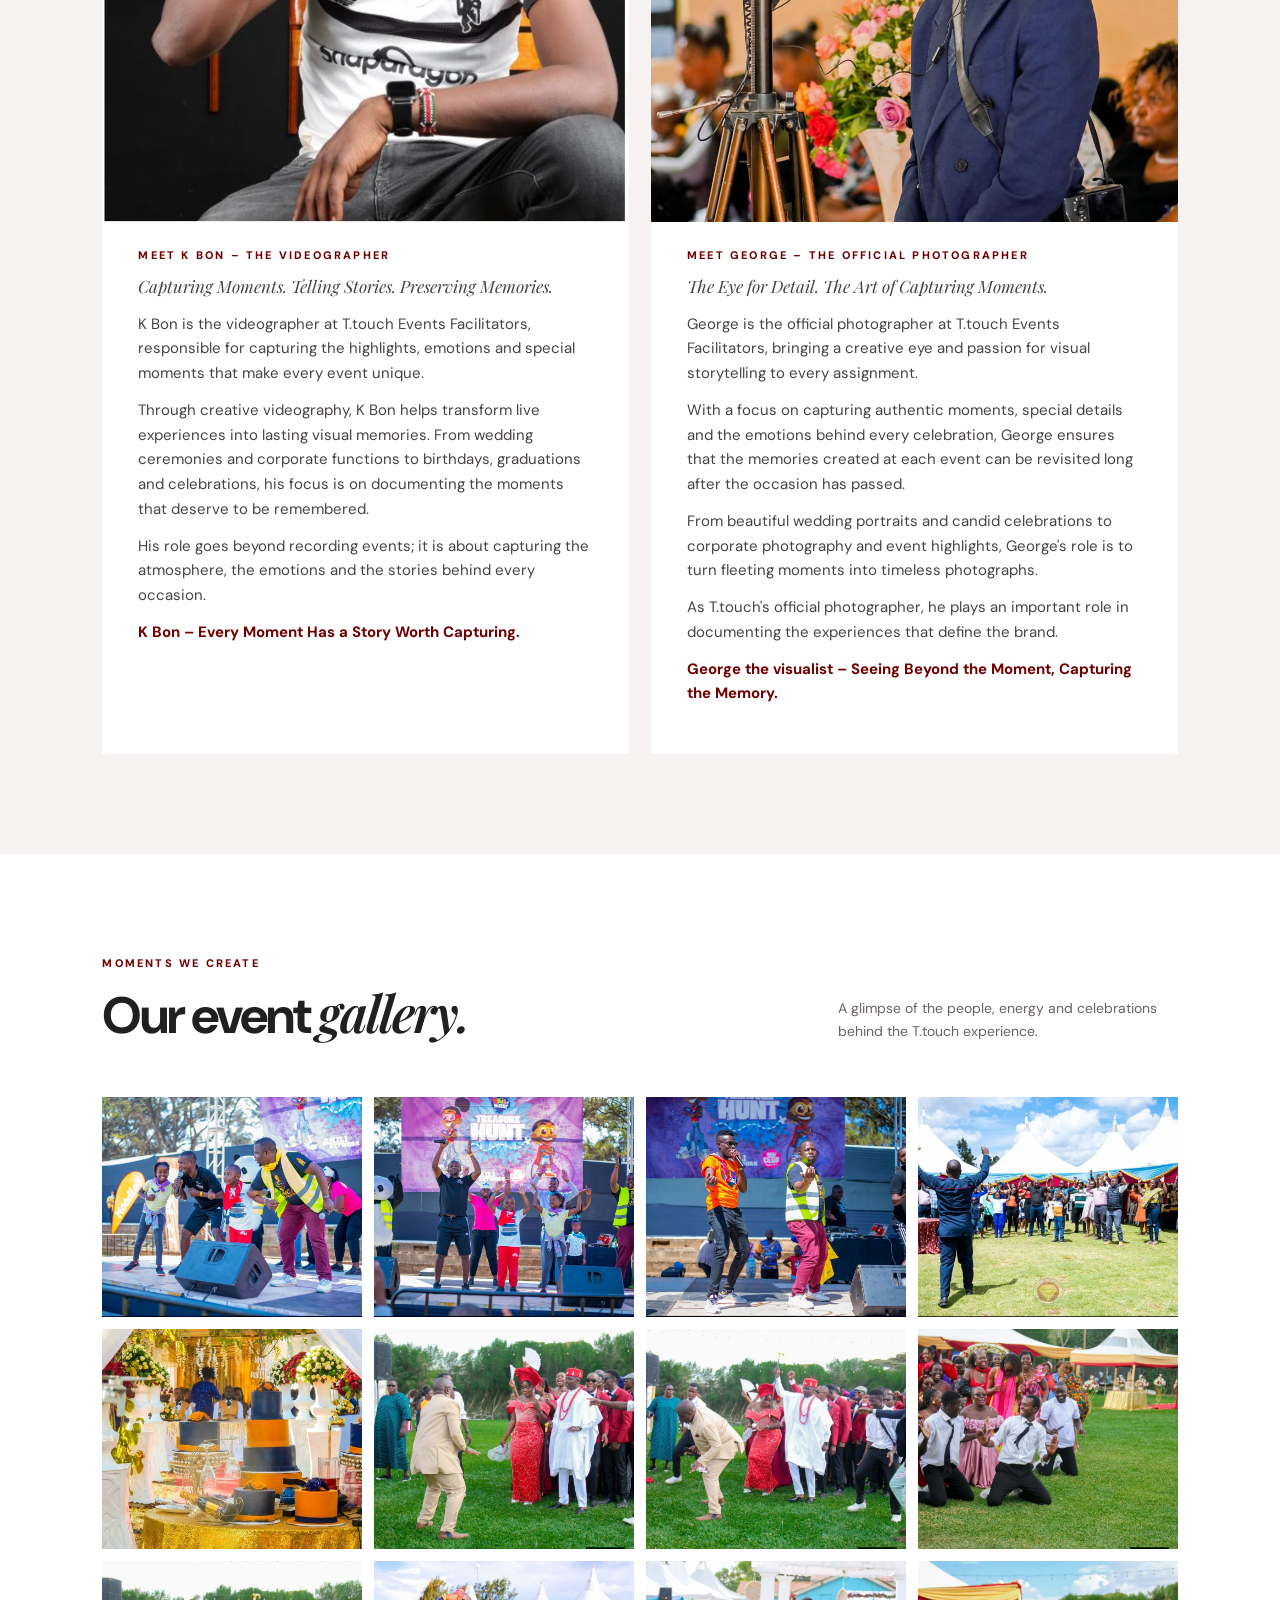
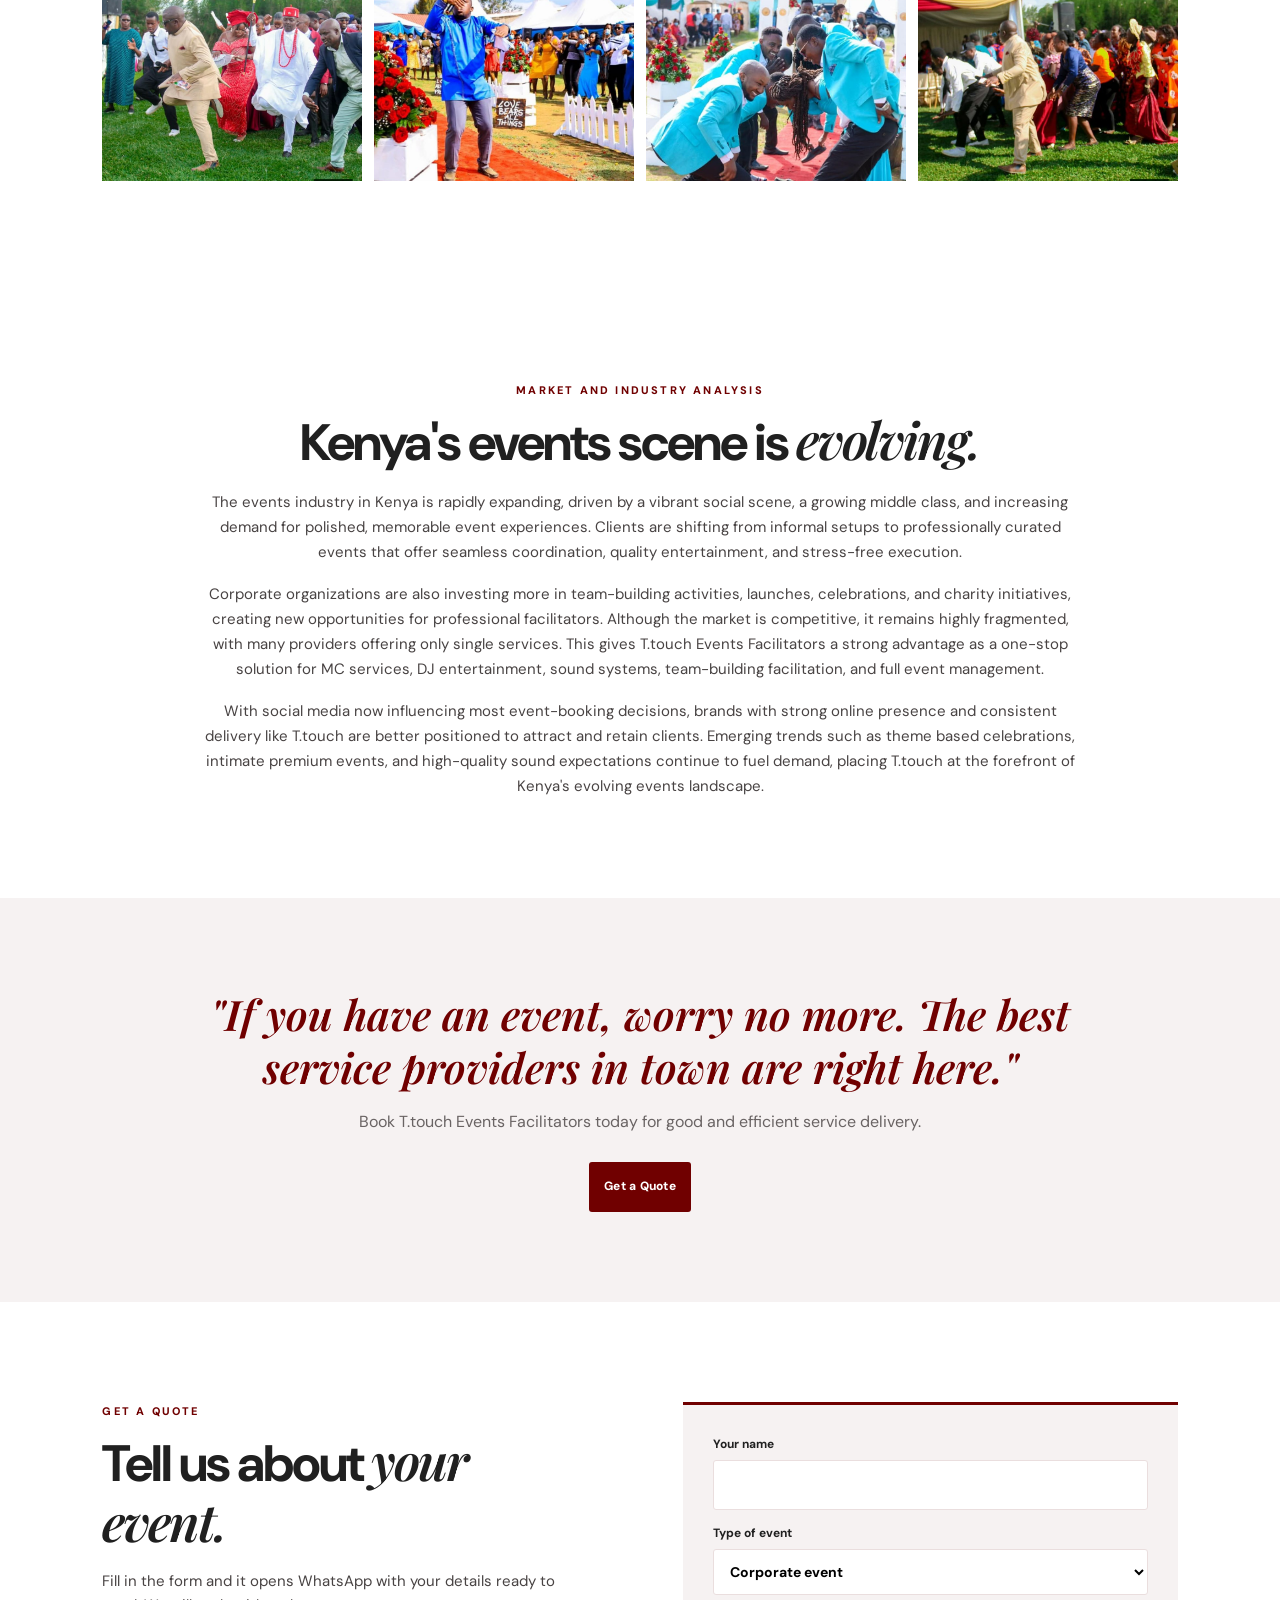
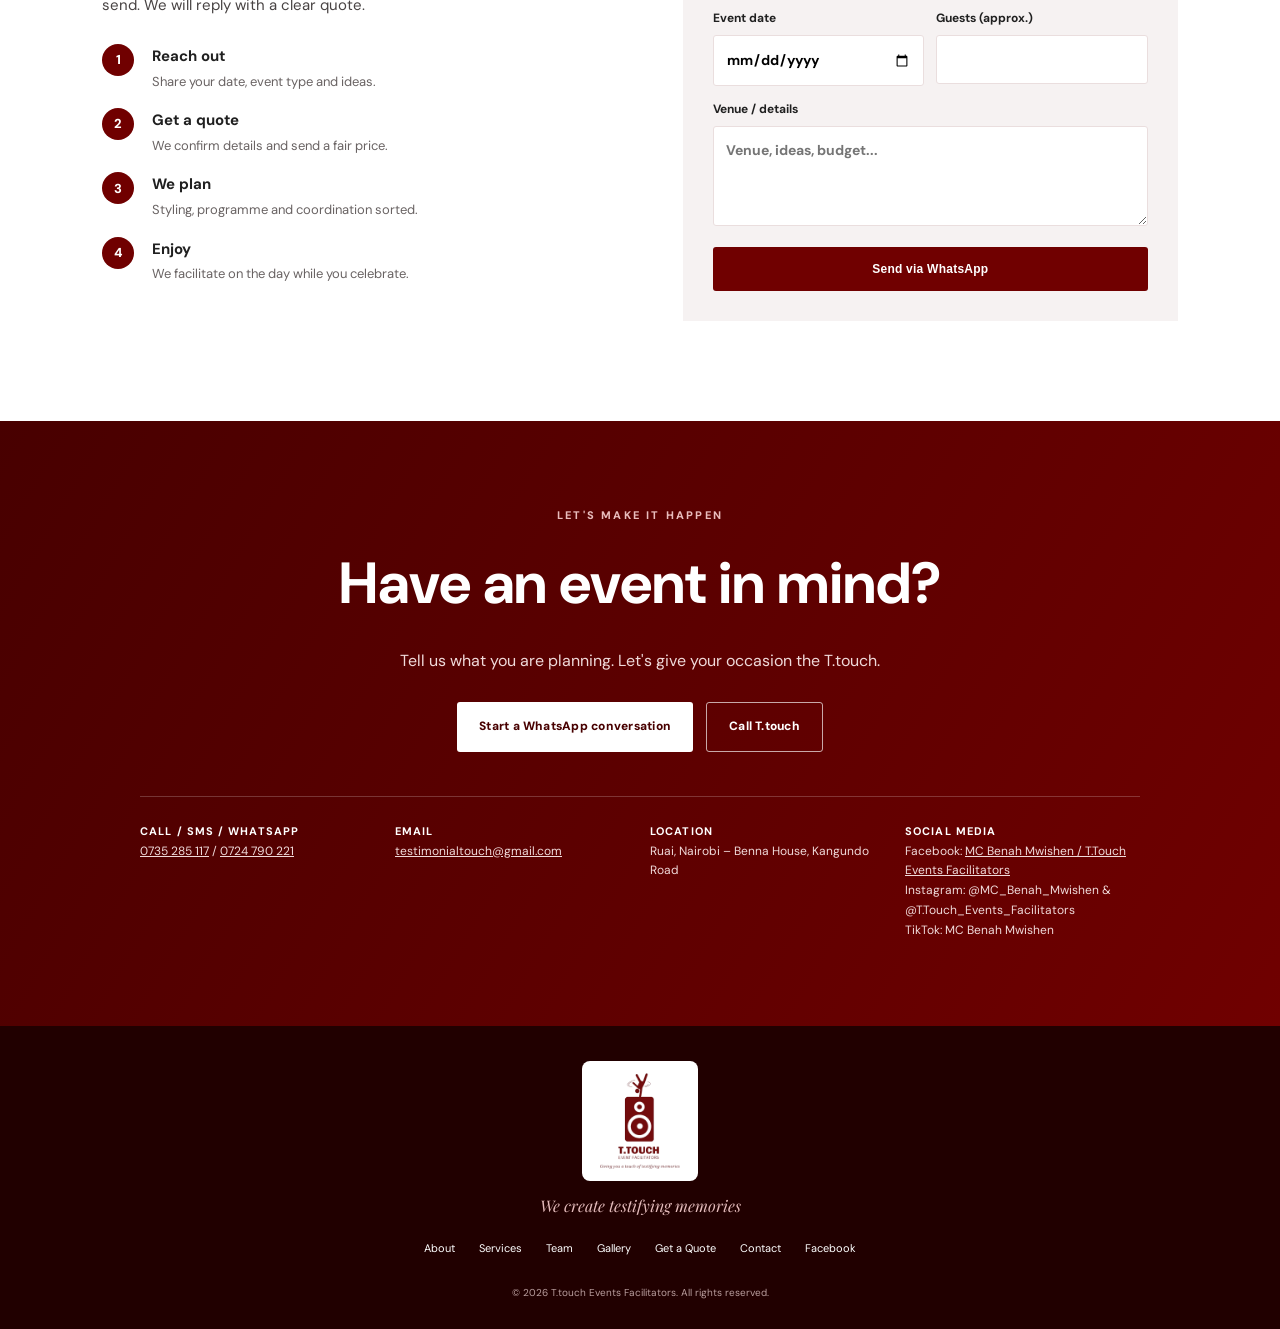
==== commit ce60dfbe: "Add files via upload" ====
--- a/index.html
+++ b/index.html
@@ -7,9 +7,13 @@
   <meta name="theme-color" content="#700000">
   <meta property="og:title" content="T.touch Events Facilitators | Nairobi, Kenya">
   <meta property="og:description" content="We create testifying memories. Corporate events, weddings, private celebrations, MC and DJ services.">
-  <meta property="og:image" content="assets/gallery/event-02.jpg">
+  <meta property="og:image" content="https://ttouch-events-facilitators.onrender.com/assets/gallery/event-02.jpg">
+  <meta property="og:url" content="https://ttouch-events-facilitators.onrender.com/">
+  <meta property="og:type" content="website">
+  <meta name="twitter:card" content="summary_large_image">
+  <link rel="canonical" href="https://ttouch-events-facilitators.onrender.com/">
   <link rel="icon" href="assets/ttouch-logo-clean.png">
-  <script type="application/ld+json">{"@context":"https://schema.org","@type":"EventPlanner","name":"T.touch Events Facilitators","telephone":"+254735285117","email":"testimonialtouch@gmail.com","slogan":"We create testifying memories","foundingDate":"2014","address":{"@type":"PostalAddress","streetAddress":"Benna House, Kangundo Road","addressLocality":"Ruai, Nairobi","addressCountry":"KE"},"sameAs":["https://www.facebook.com/t.toucheventsfacitators/"]}</script>
+  <script type="application/ld+json">{"@context":"https://schema.org","@type":"EventPlanner","name":"T.touch Events Facilitators","url":"https://ttouch-events-facilitators.onrender.com/","telephone":"+254735285117","email":"testimonialtouch@gmail.com","slogan":"We create testifying memories","foundingDate":"2014","address":{"@type":"PostalAddress","streetAddress":"Benna House, Kangundo Road","addressLocality":"Ruai, Nairobi","addressCountry":"KE"},"sameAs":["https://www.facebook.com/t.toucheventsfacitators/"]}</script>
   <title>T.touch Events Facilitators | Events, MC &amp; DJ | Nairobi, Kenya</title>
   <link rel="stylesheet" href="styles.css">
 </head>
@@ -125,18 +129,18 @@
         <p>Full-service events and entertainment solutions for moments worth celebrating.</p>
       </div>
       <div class="offer-grid">
-        <div class="offer-tile"><i>♡</i><b>Weddings</b></div>
-        <div class="offer-tile"><i>◈</i><b>Corporate Parties</b></div>
-        <div class="offer-tile"><i>✧</i><b>Ruracio &amp; Traditional Ceremonies</b></div>
-        <div class="offer-tile"><i>✎</i><b>Graduations</b></div>
-        <div class="offer-tile"><i>✦</i><b>Harambees</b></div>
-        <div class="offer-tile"><i>✳</i><b>Birthday Parties</b></div>
-        <div class="offer-tile"><i>⌂</i><b>Homecomings</b></div>
-        <div class="offer-tile"><i>⚑</i><b>Team Building Facilitation</b></div>
-        <div class="offer-tile"><i>❖</i><b>Charity Events</b></div>
-        <div class="offer-tile"><i>♪</i><b>Master of Ceremony Services</b></div>
-        <div class="offer-tile"><i>♫</i><b>DJ Services</b></div>
-        <div class="offer-tile"><i>▣</i><b>P.A &amp; Sound Systems for Hire</b></div>
+        <article class="offer-tile"><i>◈</i><h3>Weddings</h3><p>Your big day deserves more than a beautiful venue; it deserves beautiful memories! We bring the energy, coordination and entertainment to make your wedding celebration flow seamlessly, keeping your guests engaged from the first welcome to the final dance.</p></article>
+        <article class="offer-tile"><i>✧</i><h3>Corporate Parties</h3><p>Who said corporate events must be all presentations and PowerPoint slides? We turn corporate gatherings, staff celebrations and end-of-year parties into exciting experiences filled with interaction, entertainment, laughter and team spirit.</p></article>
+        <article class="offer-tile"><i>✎</i><h3>Ruracio &amp; Traditional Ceremonies</h3><p>Tradition meets entertainment! We help bring colour, warmth and organisation to your traditional ceremonies, creating an atmosphere where families connect, cultures are celebrated and every important moment receives its deserved attention.</p></article>
+        <article class="offer-tile"><i>✦</i><h3>Graduations</h3><p>Caps up, celebrations on! From school graduations to college and university celebrations, we help make the milestone memorable with engaging facilitation, entertainment and well-coordinated programmes.</p></article>
+        <article class="offer-tile"><i>✳</i><h3>Harambees</h3><p>Every contribution counts, and every gathering deserves a great facilitator. We bring enthusiasm, audience engagement and programme coordination to fundraising events, helping maintain momentum while keeping the spirit of giving alive.</p></article>
+        <article class="offer-tile"><i>✺</i><h3>Birthday Parties</h3><p>Fun, personal celebrations for every age, with entertainment, interaction and coordination that keep the party going.</p></article>
+        <article class="offer-tile"><i>⌂</i><h3>Homecomings</h3><p>Coming home is always special! Whether welcoming a loved one back from abroad, celebrating a family reunion or organising a homecoming party, we help create a warm, lively and memorable welcome.</p></article>
+        <article class="offer-tile"><i>⚑</i><h3>Team Building Facilitation</h3><p>Work hard, play harder and build stronger teams! We facilitate interactive team-building experiences through energisers, group challenges, fun activities and engaging sessions designed to encourage teamwork, communication and collaboration. Be warned: your office title may not save you when the dancing competition begins!</p></article>
+        <article class="offer-tile"><i>❖</i><h3>Charity Events</h3><p>Making memories while making a difference. We support charity events, community initiatives and fundraising activities through event facilitation, entertainment and coordination, helping bring people together for meaningful causes.</p></article>
+        <article class="offer-tile"><i>♪</i><h3>Master of Ceremony Services</h3><p>A great MC does more than hold a microphone; they hold the room! From setting the tone and connecting with guests to managing programme flow and creating spontaneous moments, our MC services bring confidence, humour, interaction and professionalism to your event.</p></article>
+        <article class="offer-tile"><i>♫</i><h3>DJ Services</h3><p>Good music sets the mood, great music creates memories! Our DJ services bring the right beats, mixes and musical selections to keep your guests entertained. From smooth background music to energetic dance-floor sessions, we know when to turn up the volume!</p></article>
+        <article class="offer-tile"><i>▣</i><h3>P.A &amp; Sound Systems for Hire</h3><p>Because even the best speech deserves to be heard! We provide PA and sound system hire to support clear audio delivery at your events, including speeches, presentations, entertainment and celebrations. We help bring the sound that makes your occasion come alive.</p></article>
       </div>
     </section>
 
--- a/styles.css
+++ b/styles.css
@@ -139,3 +139,13 @@
 .story-end{background:var(--soft);padding:22px 26px;border-left:4px solid var(--wine);color:var(--wine-dark)!important;font-weight:600}
 @media(max-width:900px){.story-grid{grid-template-columns:1fr;gap:30px}.story-head{position:static}}
 @media (prefers-reduced-motion:reduce){.hero-photo .slide{transition:none}}
+
+/* ---- Service cards with descriptions ---- */
+.offer-grid{grid-template-columns:repeat(3,1fr);gap:18px}
+.offer-tile{display:block;padding:30px 28px;border-top:3px solid var(--wine);border-bottom:0;background:#fff}
+.offer-tile:hover{transform:translateY(-4px);box-shadow:0 14px 34px #3000001a}
+.offer-tile i{display:block;width:auto;text-align:left;font-size:30px;margin-bottom:12px}
+.offer-tile h3{font-size:18px;margin:0 0 10px;color:var(--wine-dark)}
+.offer-tile p{margin:0;font-size:14px;line-height:1.65;color:#5a5252}
+@media(max-width:960px){.offer-grid{grid-template-columns:repeat(2,1fr)}}
+@media(max-width:600px){.offer-grid{grid-template-columns:1fr}.offer-tile{padding:24px 22px}}
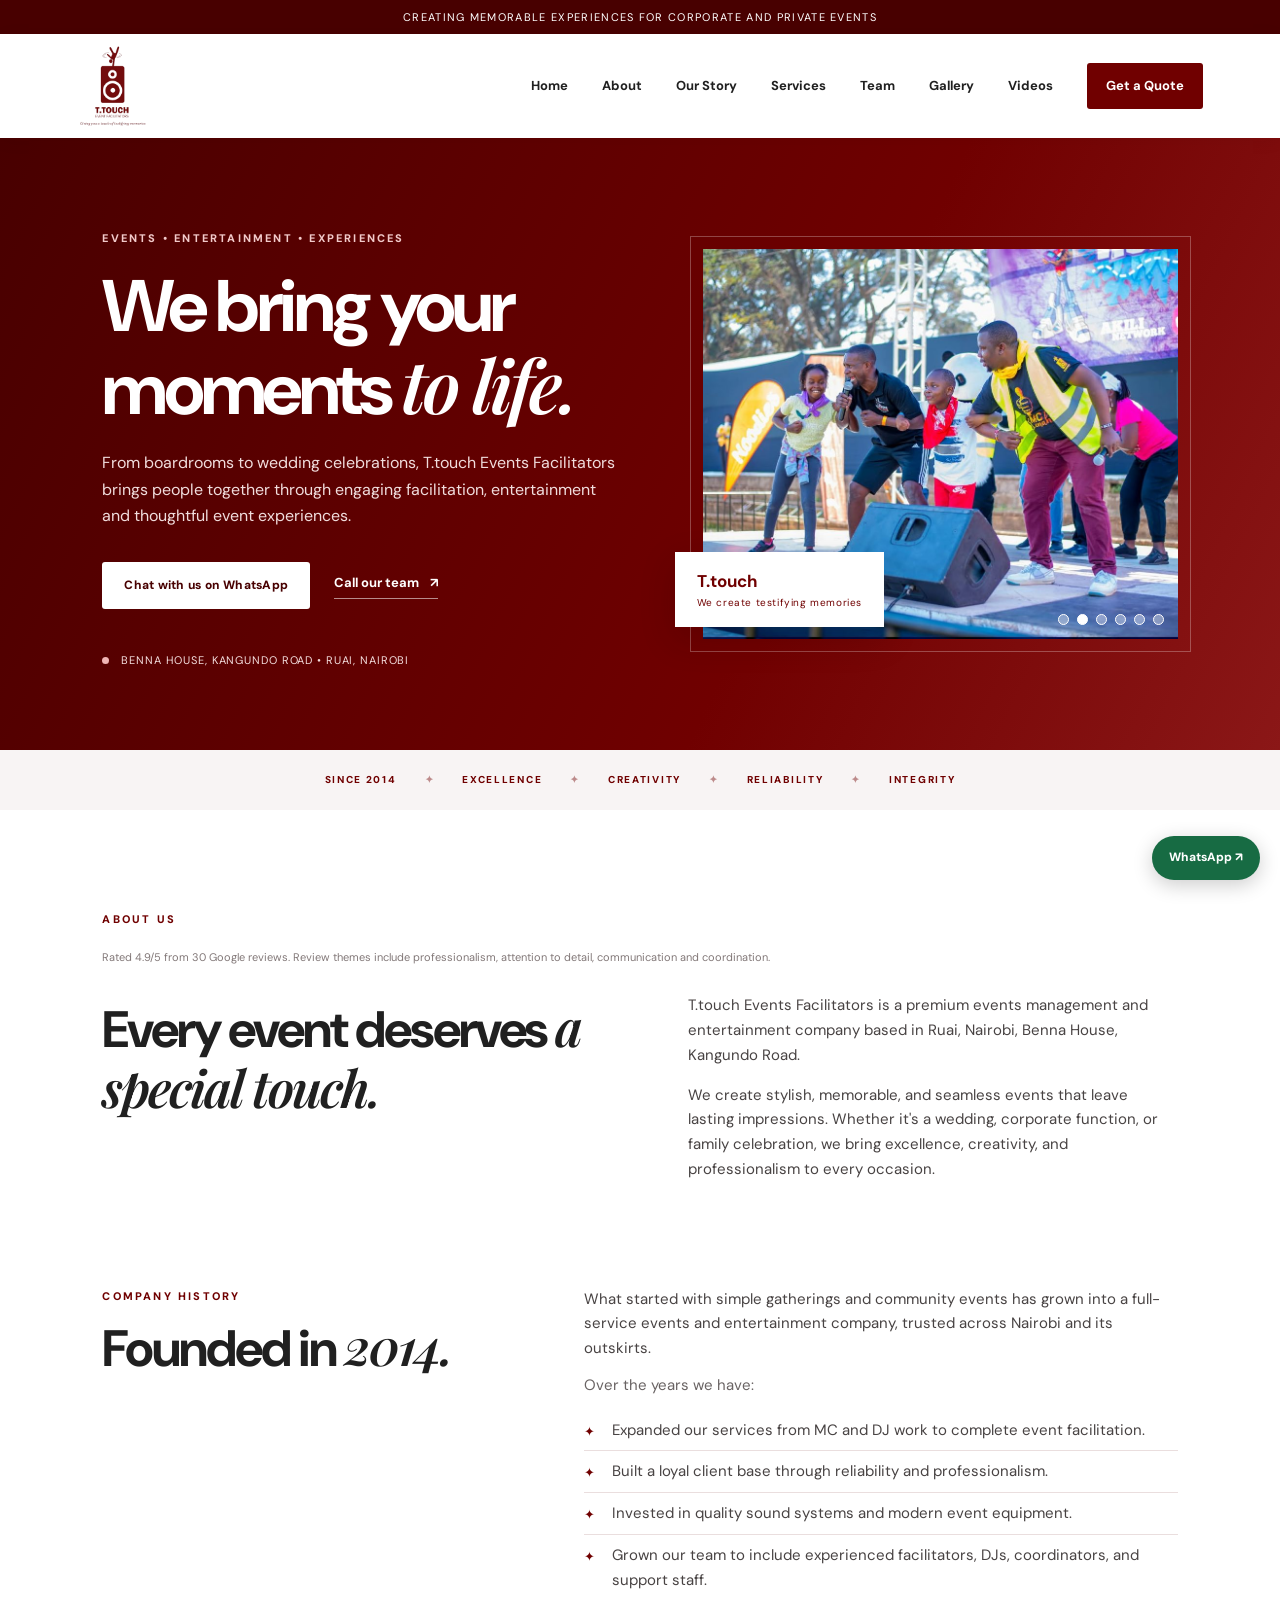
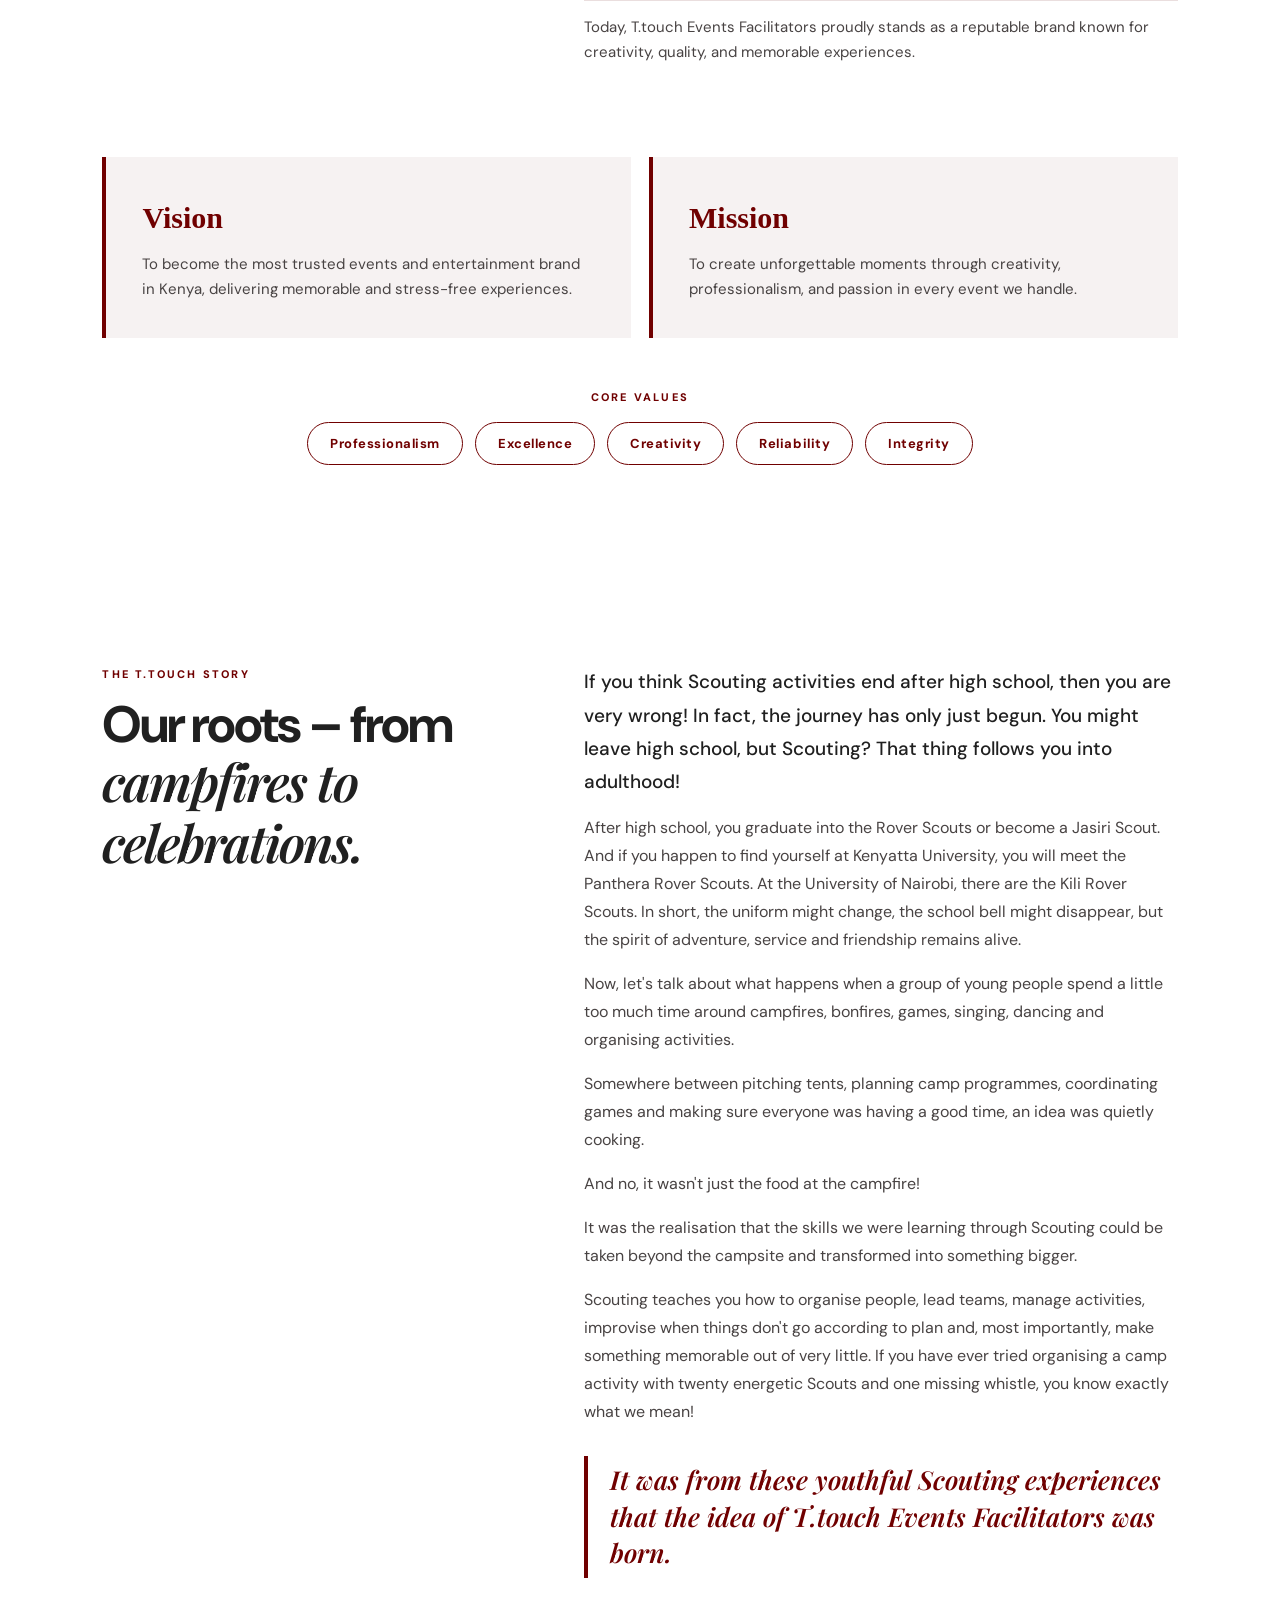
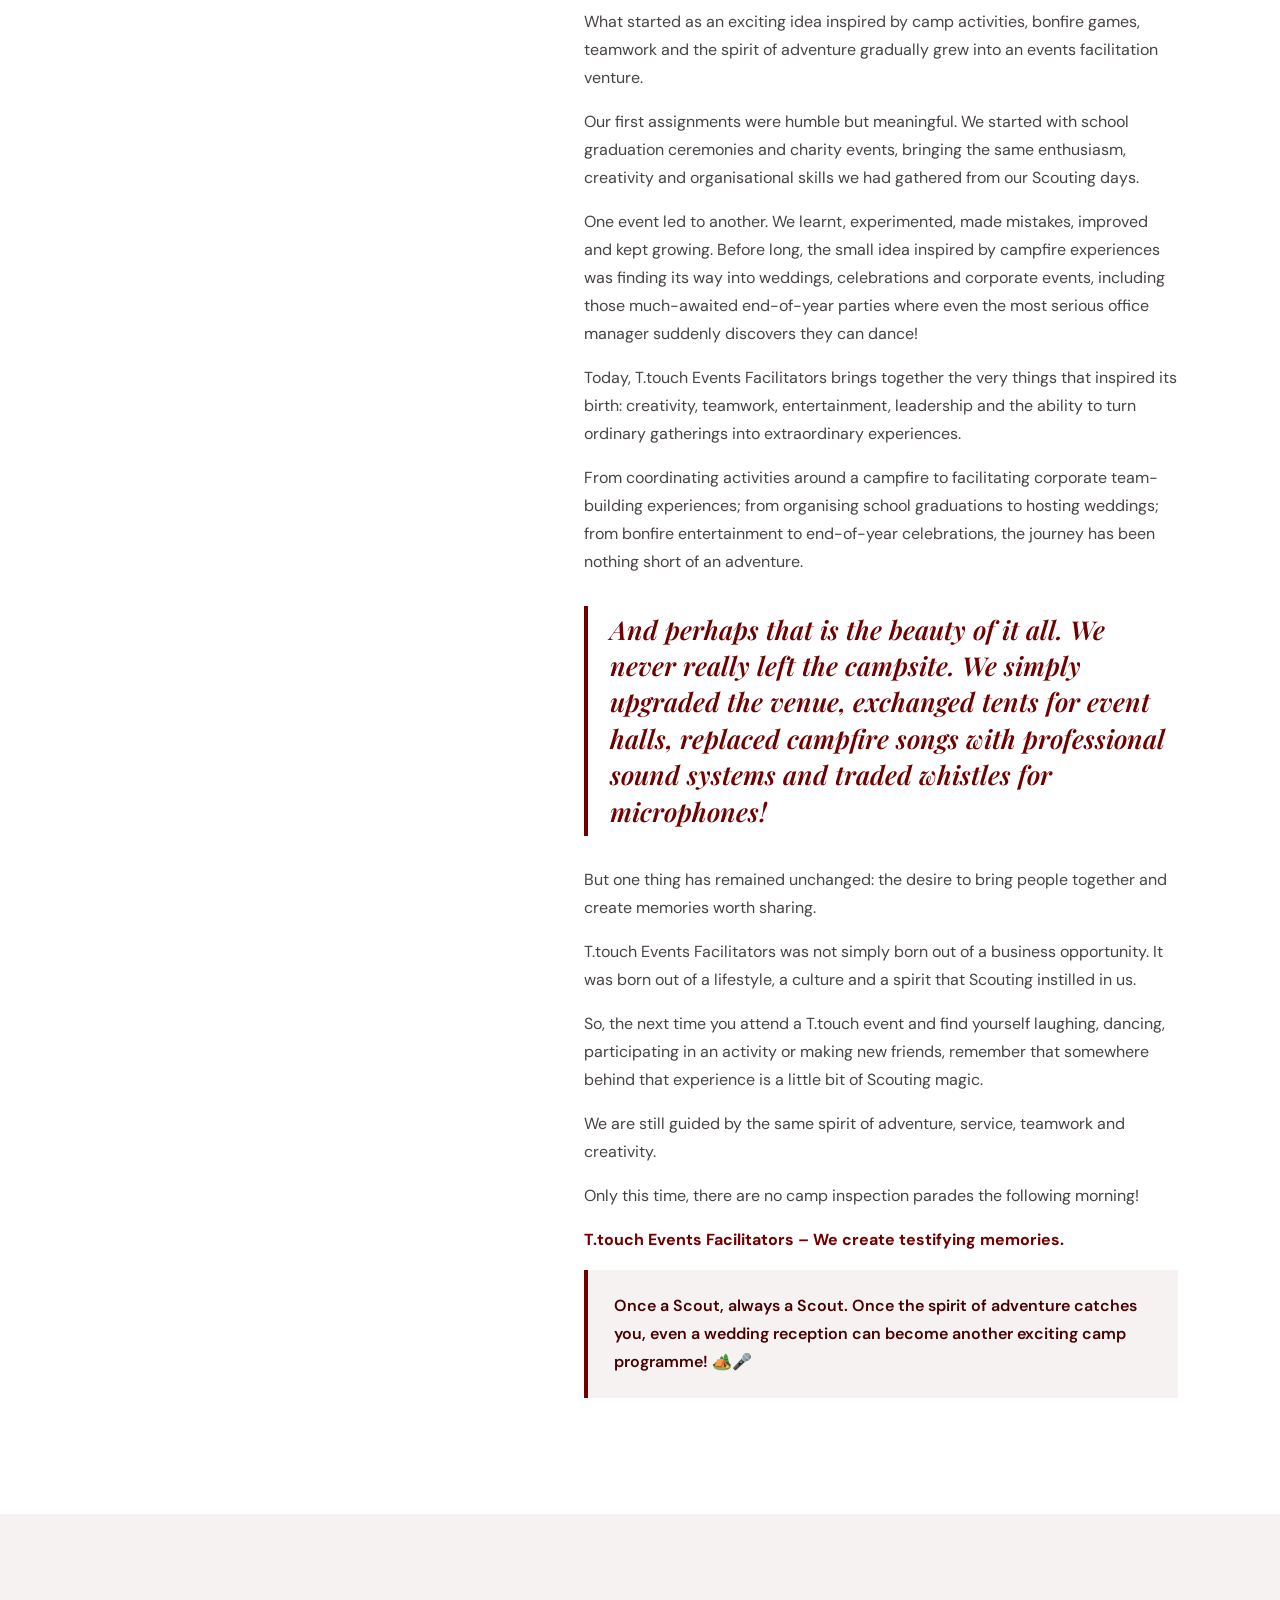
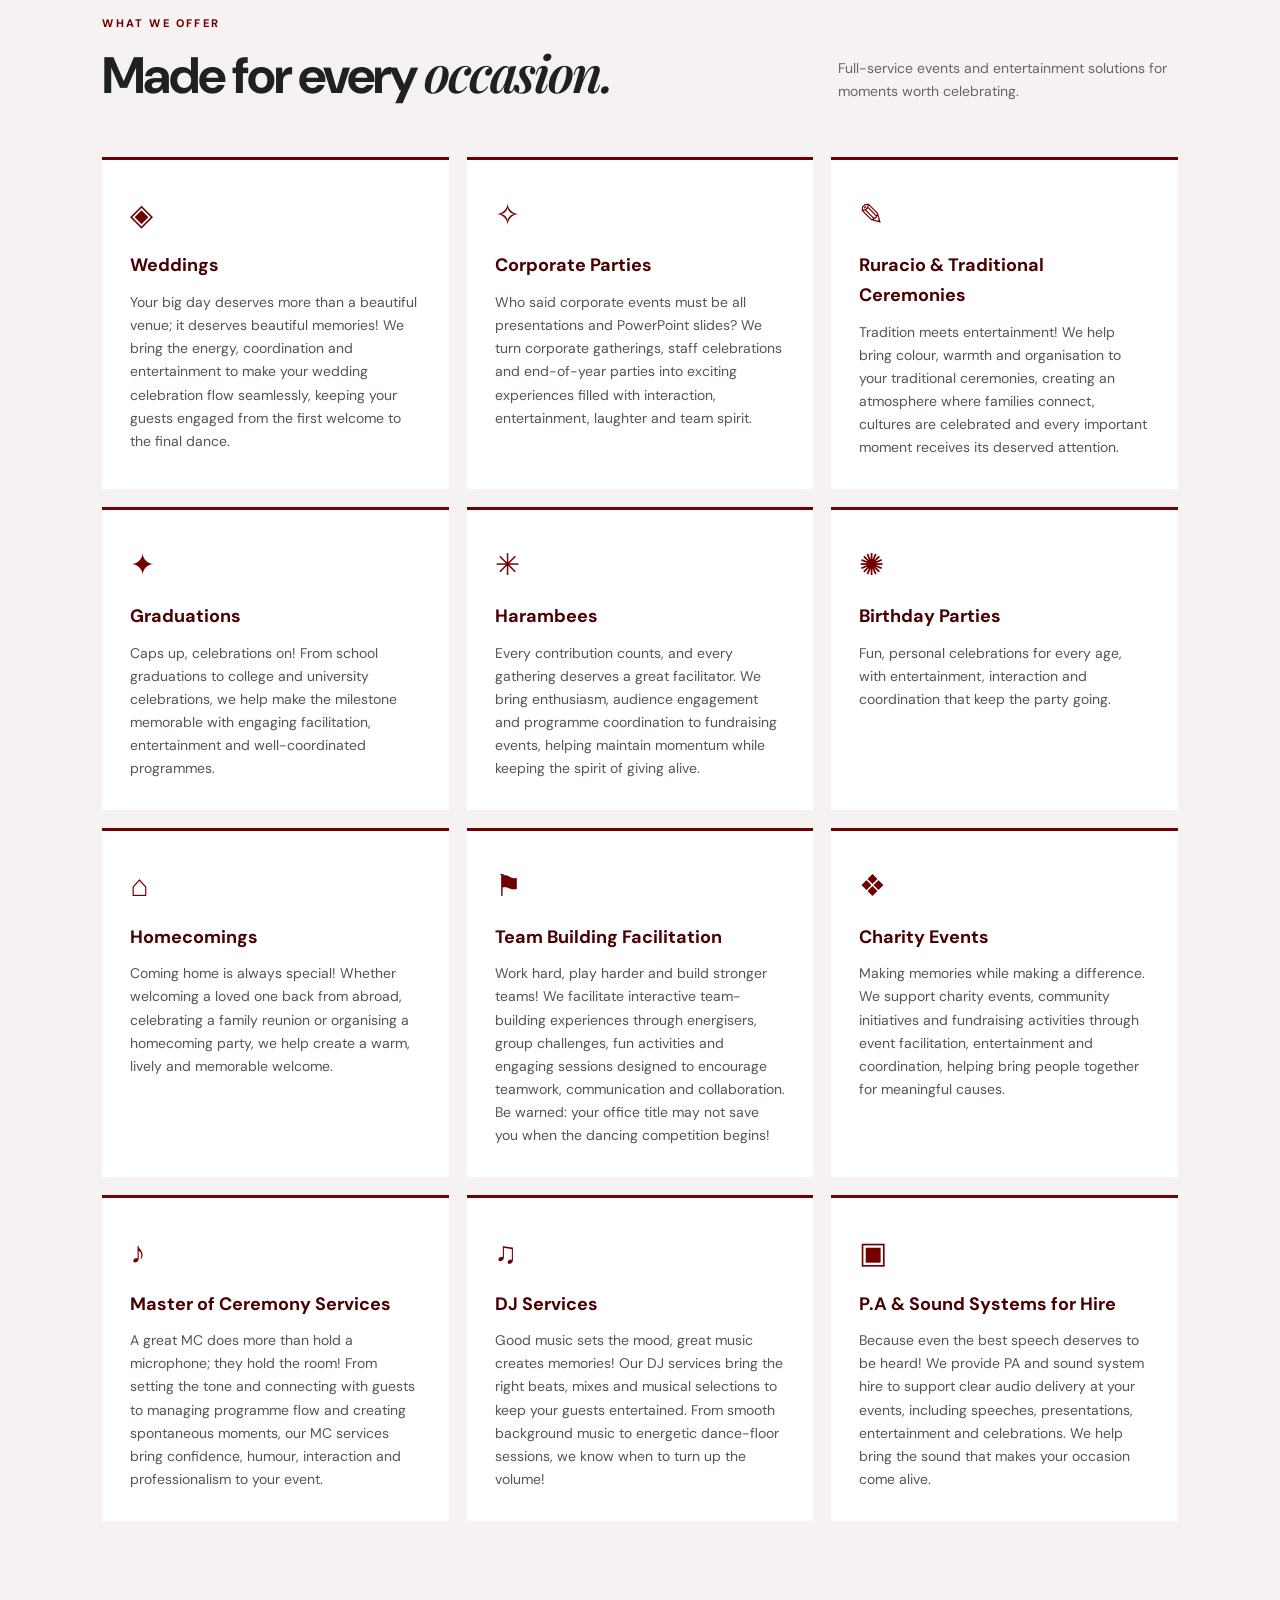
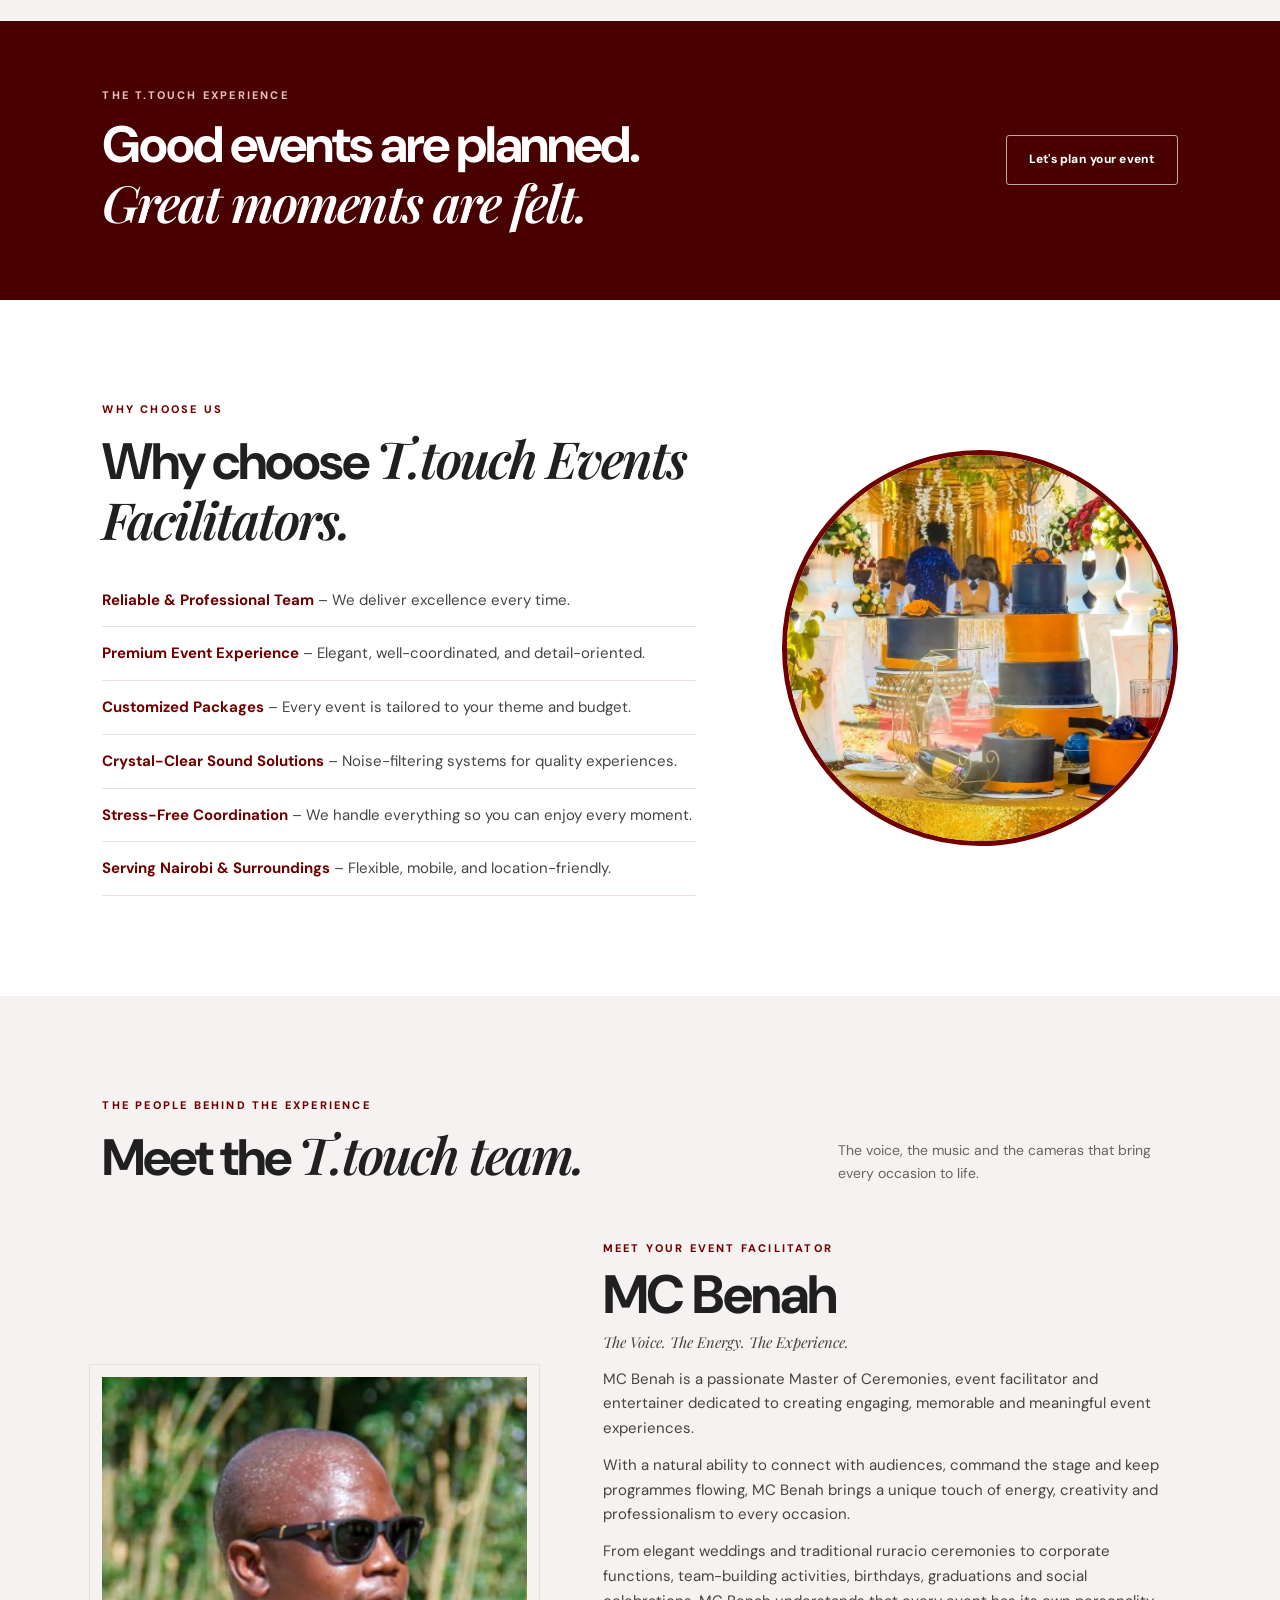
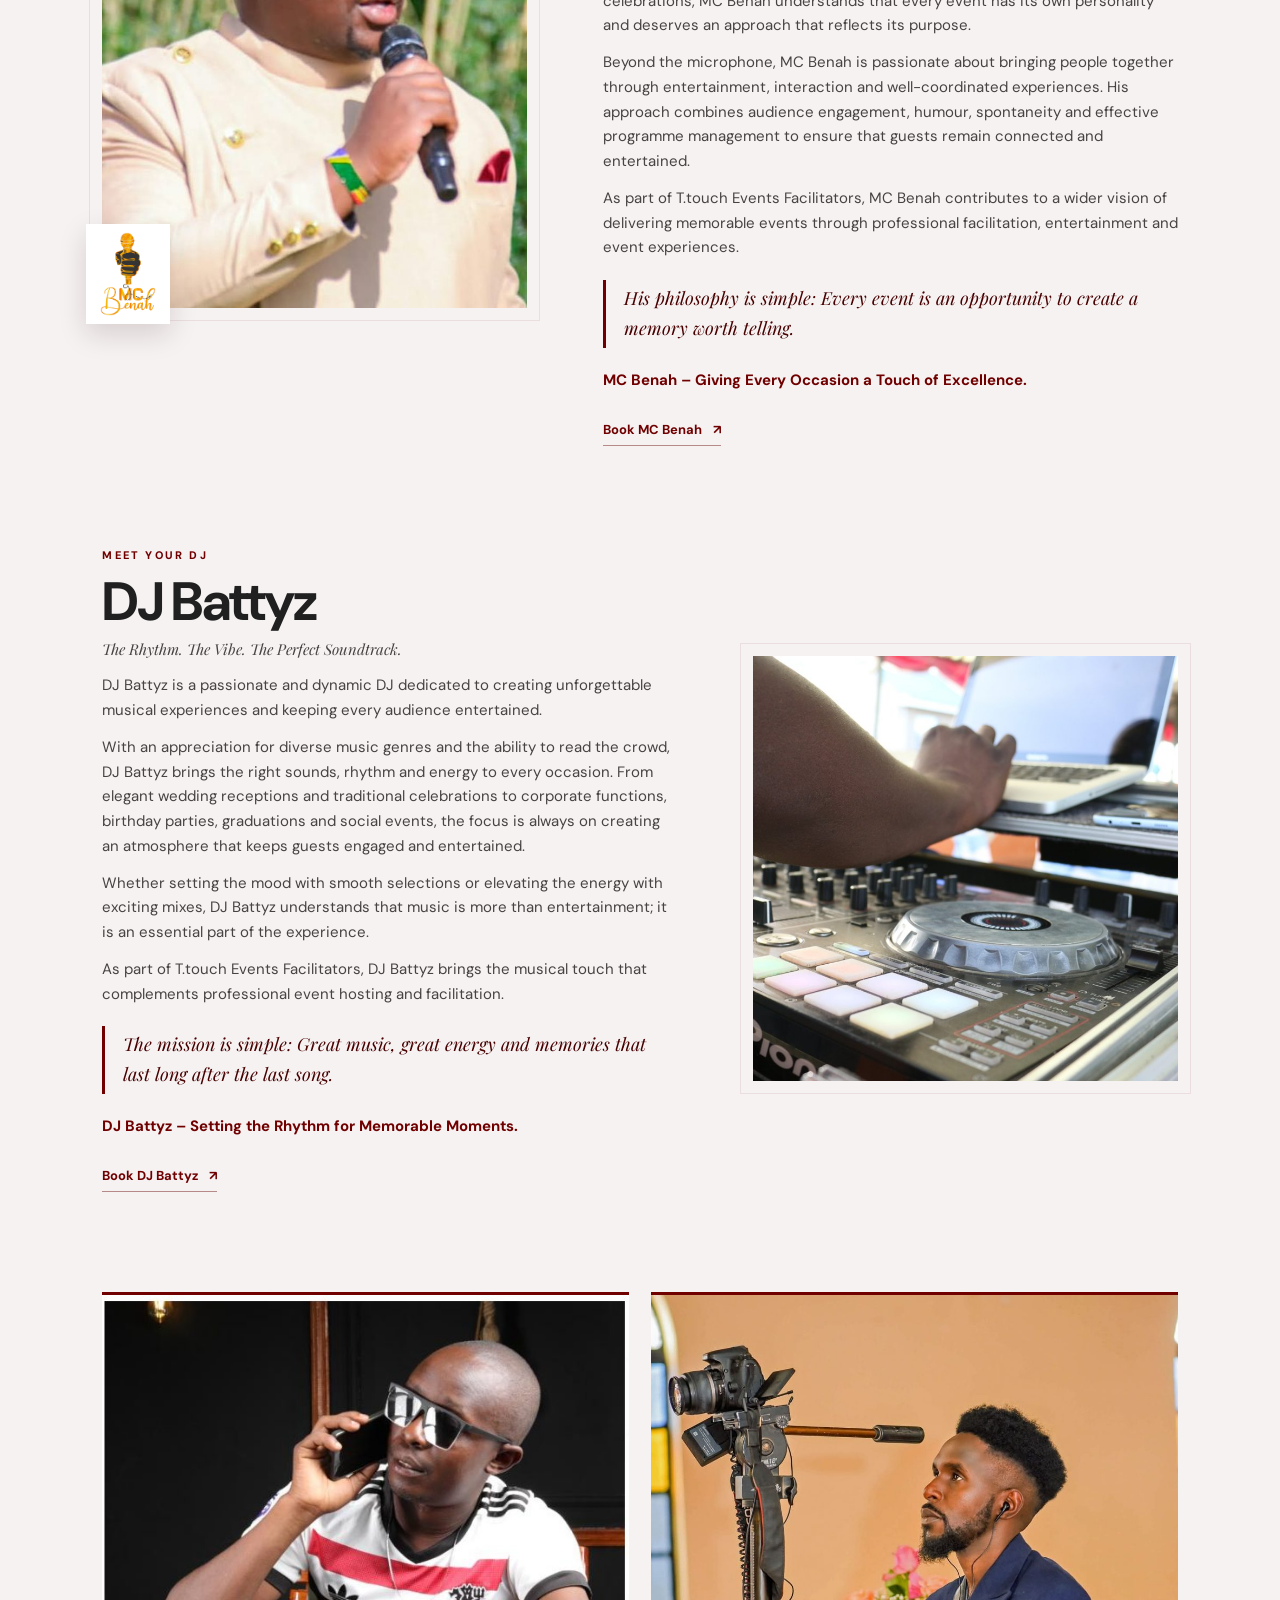
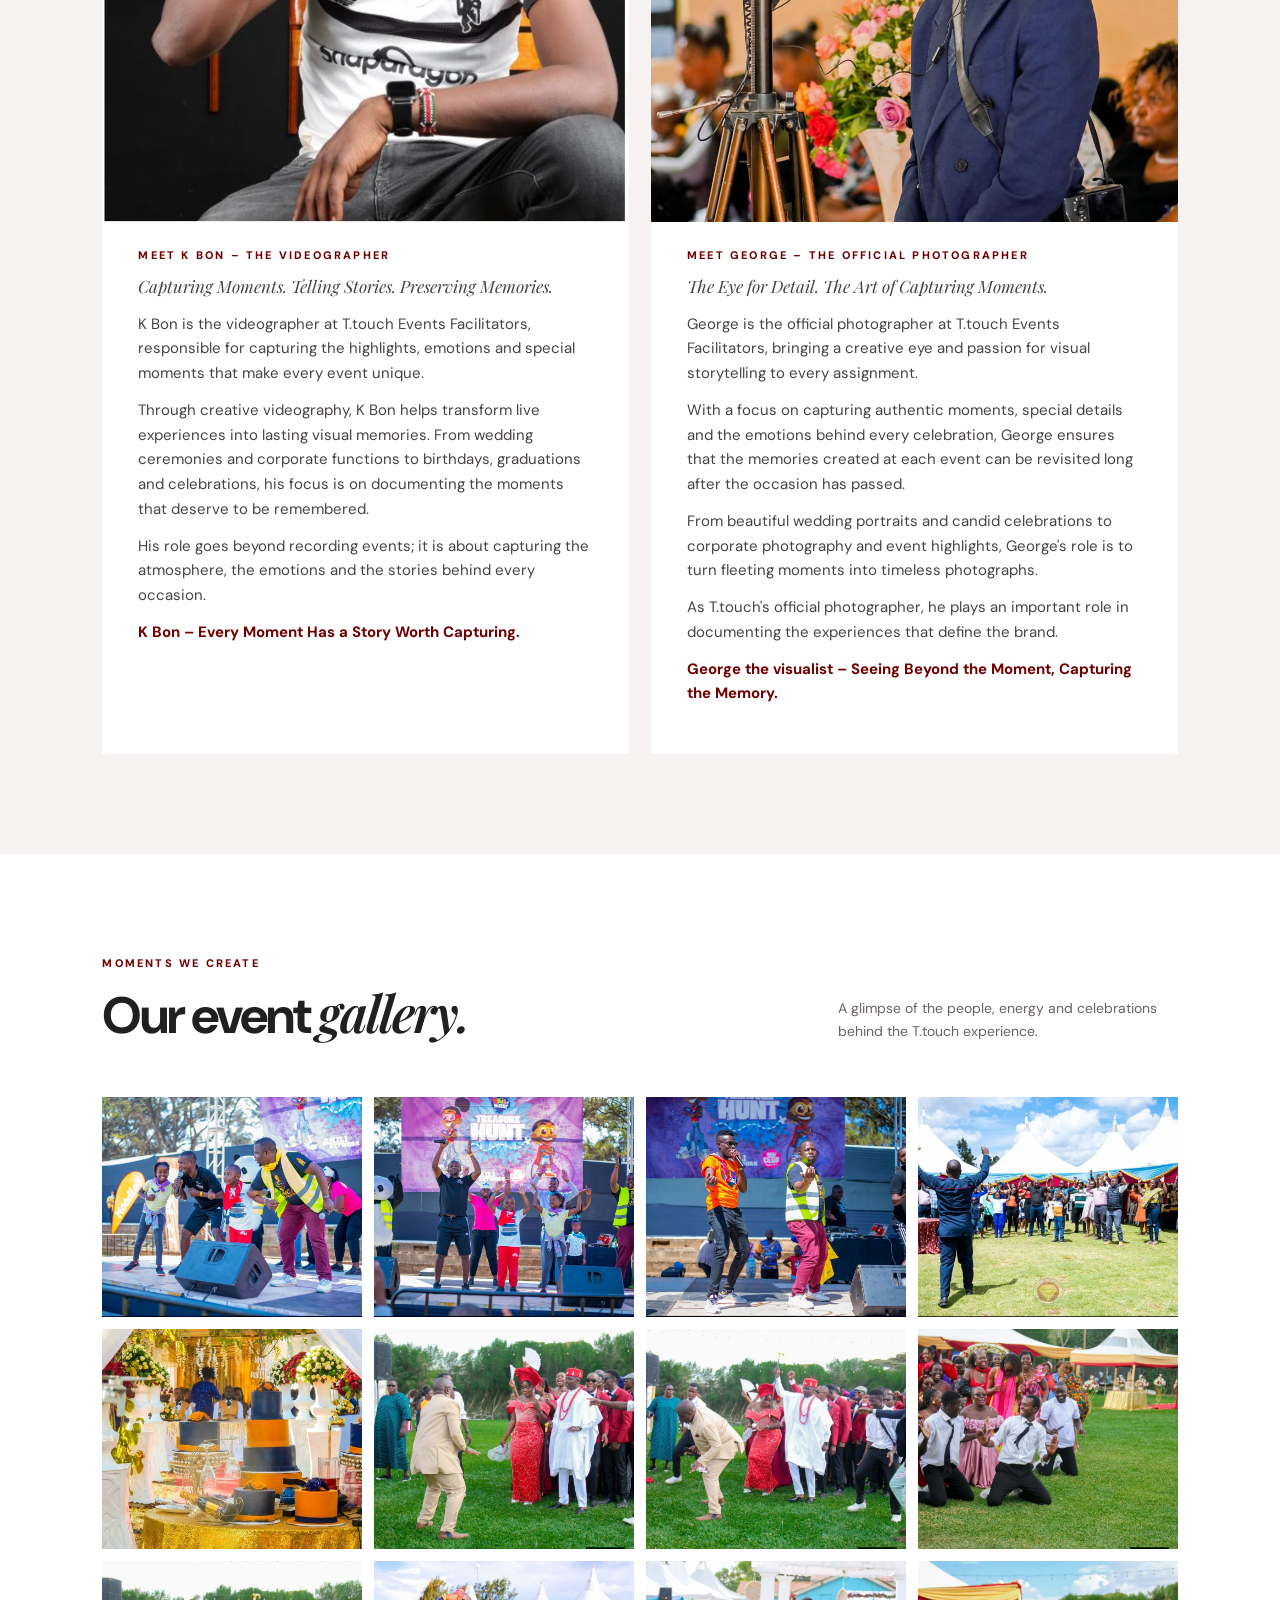
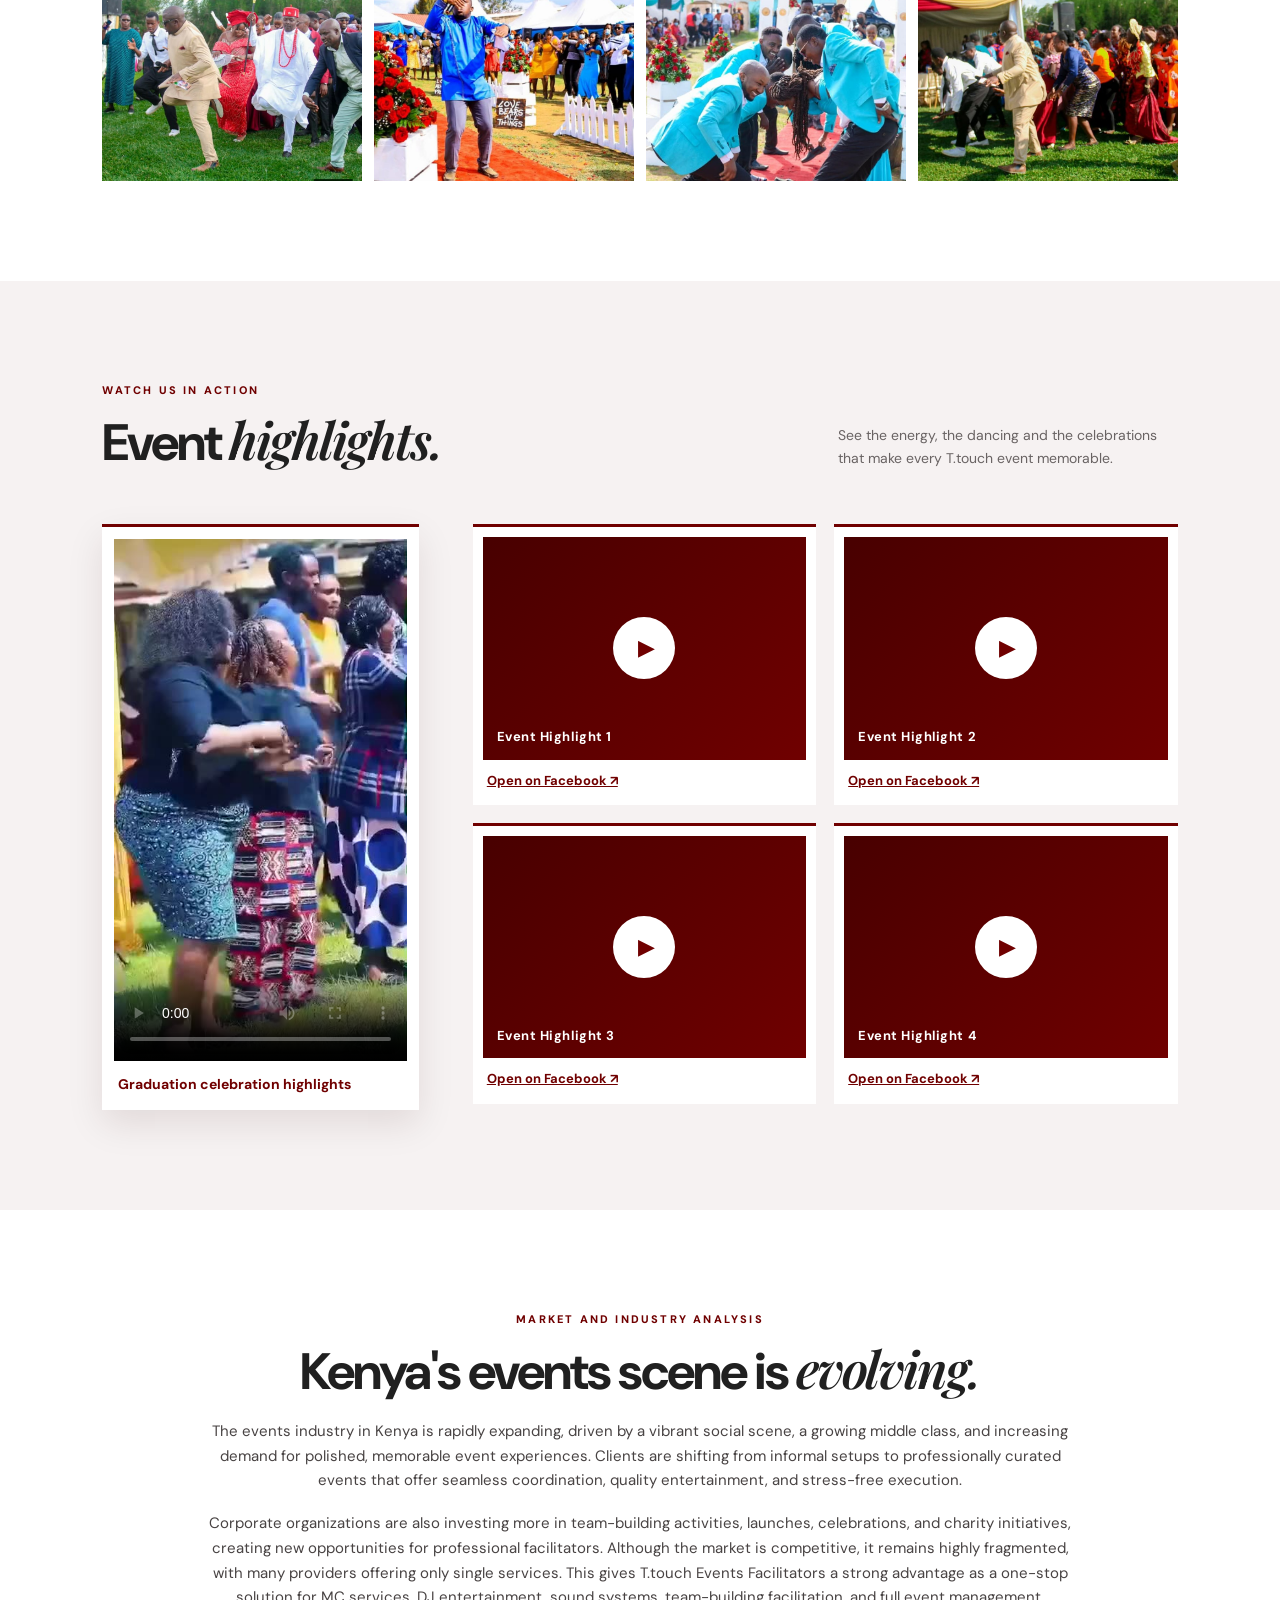
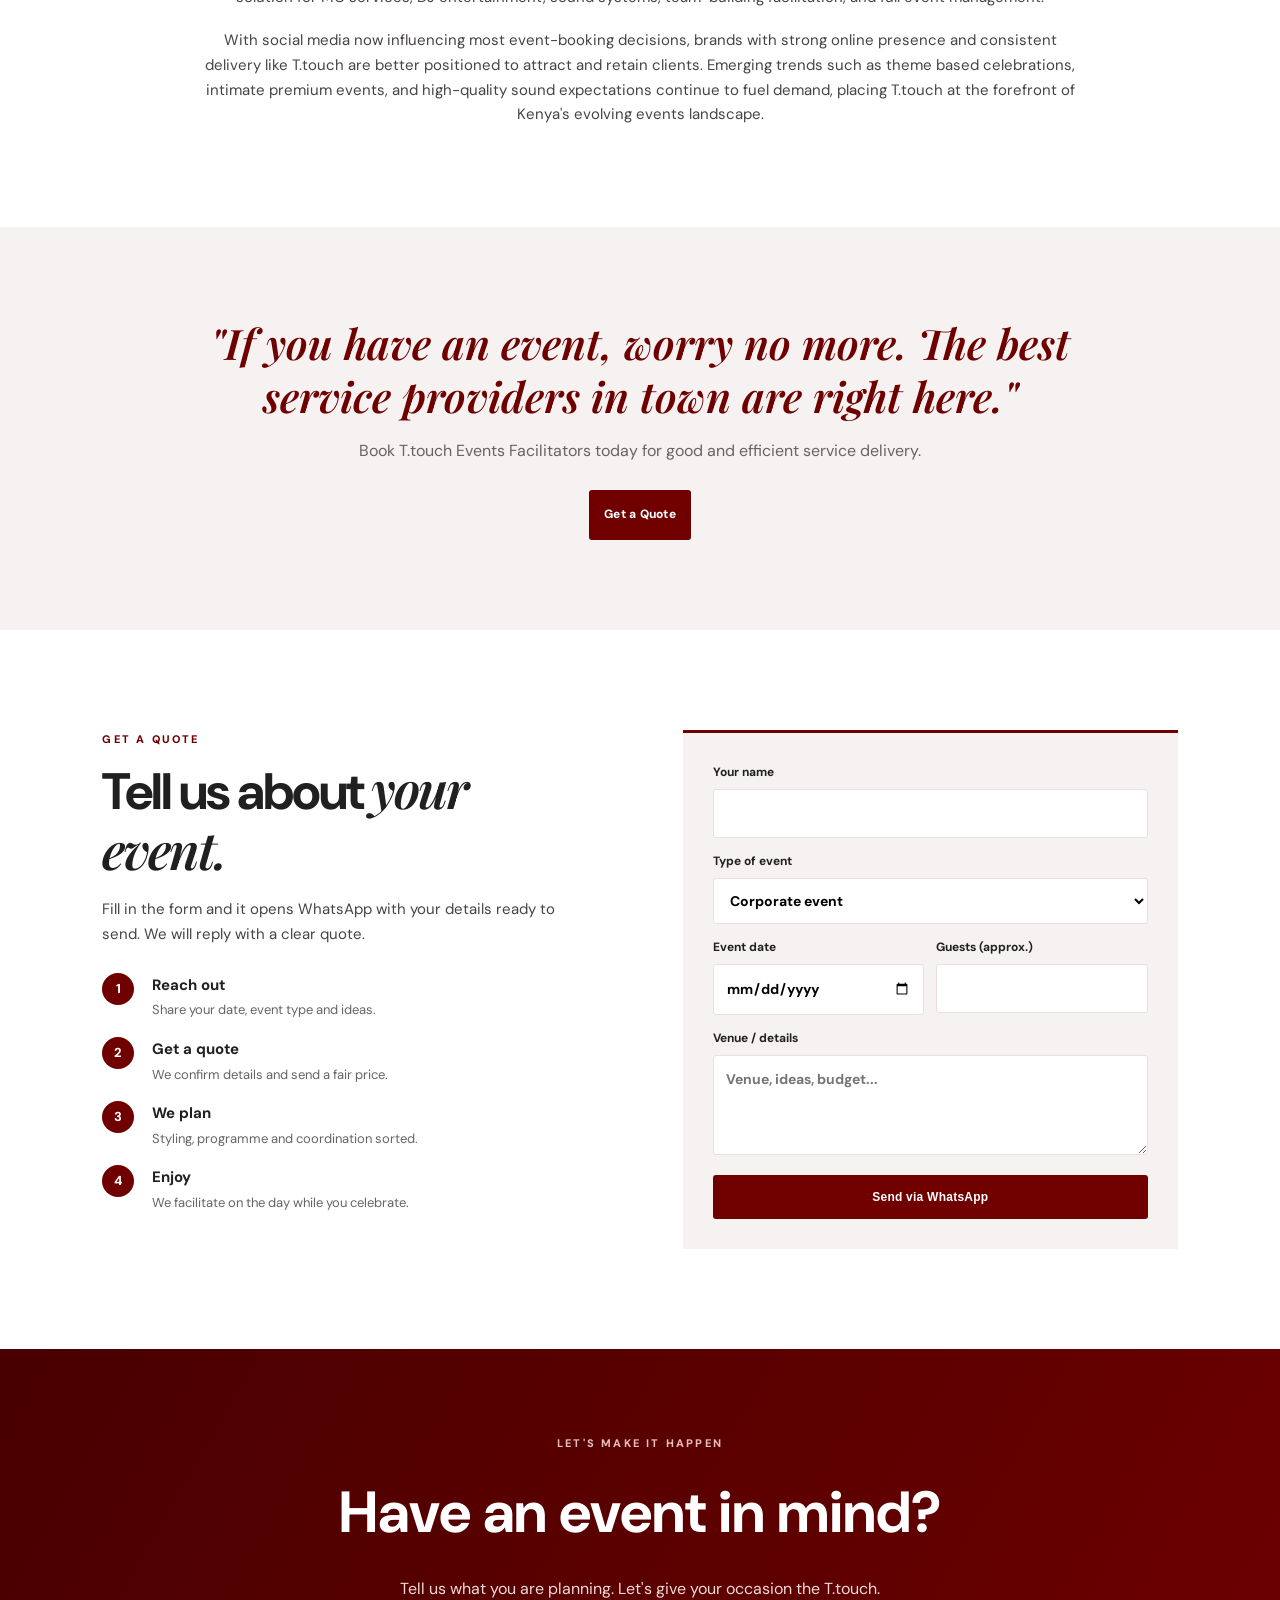
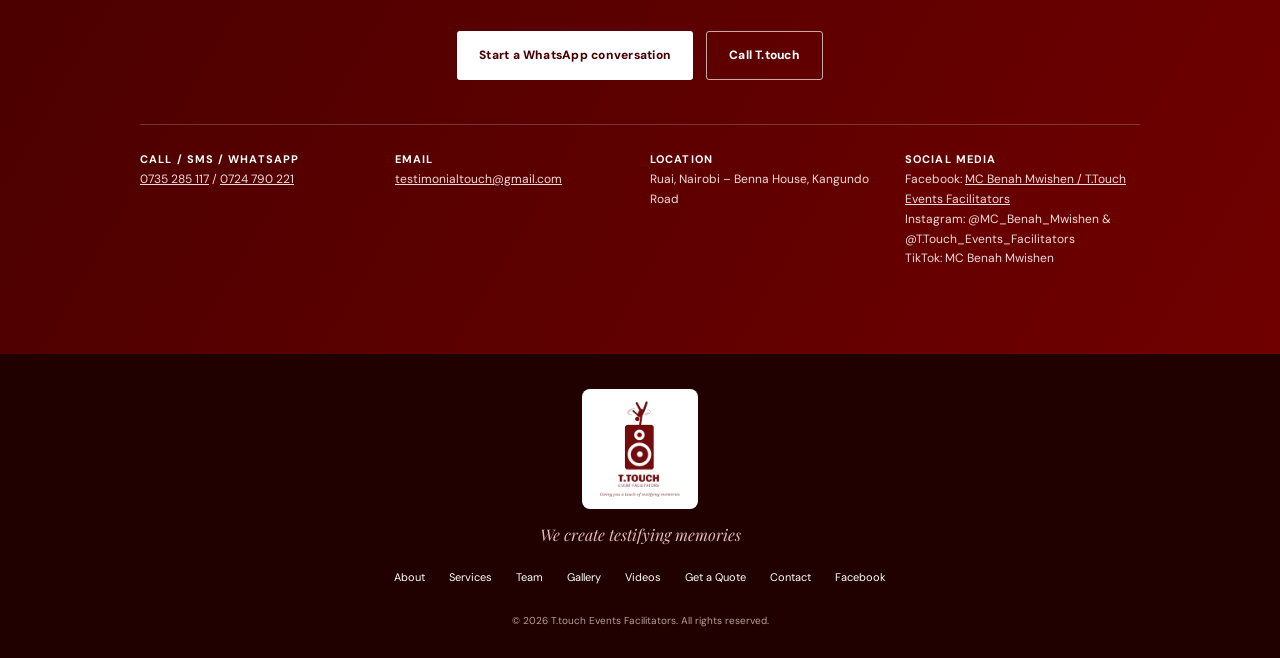
==== commit 67119645: "Add files via upload" ====
--- a/index.html
+++ b/index.html
@@ -26,7 +26,7 @@
     <button class="menu-toggle" aria-label="Open navigation" aria-expanded="false">☰</button>
     <nav class="nav" aria-label="Main navigation">
       <a href="#home">Home</a><a href="#about">About</a><a href="#story">Our Story</a><a href="#services">Services</a><a href="#team">Team</a>
-      <a href="#gallery">Gallery</a><a href="#quote" class="nav-cta">Get a Quote</a>
+      <a href="#gallery">Gallery</a><a href="#videos">Videos</a><a href="#quote" class="nav-cta">Get a Quote</a>
     </nav>
   </header>
 
@@ -253,6 +253,52 @@
       </div>
     </section>
 
+    <section class="section videos" id="videos">
+      <div class="section-heading">
+        <div><div class="section-kicker">WATCH US IN ACTION</div><h2>Event <em>highlights.</em></h2></div>
+        <p>See the energy, the dancing and the celebrations that make every T.touch event memorable.</p>
+      </div>
+      <div class="video-layout">
+        <figure class="video-main">
+          <video controls preload="metadata" playsinline poster="assets/video/highlights-poster.jpg" aria-label="Graduation celebration highlights">
+            <source src="assets/video/highlights.mp4" type="video/mp4">
+            Your browser cannot play this video.
+          </video>
+          <figcaption>Graduation celebration highlights</figcaption>
+        </figure>
+        <div class="fb-grid">
+          <div class="fb-card" data-fb="https://www.facebook.com/share/v/19nYURqmnA/">
+            <div class="fb-frame">
+              <button type="button" class="fb-play" aria-label="Play event highlight 1"><span>▶</span></button>
+              <div class="fb-label">Event Highlight 1</div>
+            </div>
+            <a class="fb-link" href="https://www.facebook.com/share/v/19nYURqmnA/" target="_blank" rel="noopener">Open on Facebook ↗</a>
+          </div>
+          <div class="fb-card" data-fb="https://www.facebook.com/share/v/1DzASbkJQk/">
+            <div class="fb-frame">
+              <button type="button" class="fb-play" aria-label="Play event highlight 2"><span>▶</span></button>
+              <div class="fb-label">Event Highlight 2</div>
+            </div>
+            <a class="fb-link" href="https://www.facebook.com/share/v/1DzASbkJQk/" target="_blank" rel="noopener">Open on Facebook ↗</a>
+          </div>
+          <div class="fb-card" data-fb="https://www.facebook.com/share/v/1GzquXSqqZ/">
+            <div class="fb-frame">
+              <button type="button" class="fb-play" aria-label="Play event highlight 3"><span>▶</span></button>
+              <div class="fb-label">Event Highlight 3</div>
+            </div>
+            <a class="fb-link" href="https://www.facebook.com/share/v/1GzquXSqqZ/" target="_blank" rel="noopener">Open on Facebook ↗</a>
+          </div>
+          <div class="fb-card" data-fb="https://www.facebook.com/share/r/1FY53hidmr/">
+            <div class="fb-frame">
+              <button type="button" class="fb-play" aria-label="Play event highlight 4"><span>▶</span></button>
+              <div class="fb-label">Event Highlight 4</div>
+            </div>
+            <a class="fb-link" href="https://www.facebook.com/share/r/1FY53hidmr/" target="_blank" rel="noopener">Open on Facebook ↗</a>
+          </div>
+        </div>
+      </div>
+    </section>
+
     <section class="section market" id="market">
       <div class="section-kicker">MARKET AND INDUSTRY ANALYSIS</div>
       <h2>Kenya's events scene is <em>evolving.</em></h2>
@@ -316,7 +362,7 @@
   <footer class="footer">
     <img src="assets/ttouch-logo-clean.png" alt="T.touch Events Facilitators logo">
     <p>We create testifying memories</p>
-    <div class="footer-links"><a href="#about">About</a><a href="#services">Services</a><a href="#team">Team</a><a href="#gallery">Gallery</a><a href="#quote">Get a Quote</a><a href="#contact">Contact</a><a href="https://www.facebook.com/t.toucheventsfacitators/">Facebook</a></div>
+    <div class="footer-links"><a href="#about">About</a><a href="#services">Services</a><a href="#team">Team</a><a href="#gallery">Gallery</a><a href="#videos">Videos</a><a href="#quote">Get a Quote</a><a href="#contact">Contact</a><a href="https://www.facebook.com/t.toucheventsfacitators/">Facebook</a></div>
     <small>© <span id="year"></span> T.touch Events Facilitators. All rights reserved.</small>
   </footer>
   <a class="floating-whatsapp" data-whatsapp href="#" aria-label="Contact T.touch on WhatsApp">WhatsApp ↗</a>
--- a/styles.css
+++ b/styles.css
@@ -149,3 +149,21 @@
 .offer-tile p{margin:0;font-size:14px;line-height:1.65;color:#5a5252}
 @media(max-width:960px){.offer-grid{grid-template-columns:repeat(2,1fr)}}
 @media(max-width:600px){.offer-grid{grid-template-columns:1fr}.offer-tile{padding:24px 22px}}
+
+/* ---- Videos ---- */
+.videos{background:var(--soft)}
+.video-layout{display:grid;grid-template-columns:minmax(0,.62fr) minmax(0,1.38fr);gap:5%;align-items:start}
+.video-main{margin:0;background:#fff;padding:12px;border-top:3px solid var(--wine);box-shadow:0 14px 34px #3000001a}
+.video-main video{width:100%;max-height:640px;display:block;background:#000;object-fit:contain}
+.video-main figcaption{padding:12px 4px 2px;font-weight:700;font-size:14px;color:var(--wine)}
+.fb-grid{display:grid;grid-template-columns:1fr 1fr;gap:18px}
+.fb-card{background:#fff;padding:10px;border-top:3px solid var(--wine)}
+.fb-frame{position:relative;aspect-ratio:16/11;background:linear-gradient(135deg,var(--wine-dark),var(--wine));overflow:hidden}
+.fb-frame iframe{position:absolute;inset:0;width:100%;height:100%;border:0}
+.fb-play{position:absolute;inset:0;width:100%;height:100%;border:0;background:transparent;cursor:pointer;display:flex;align-items:center;justify-content:center}
+.fb-play span{width:62px;height:62px;border-radius:50%;background:#fff;color:var(--wine);display:flex;align-items:center;justify-content:center;font-size:22px;padding-left:4px;transition:transform .2s}
+.fb-play:hover span{transform:scale(1.1)}
+.fb-label{position:absolute;left:14px;bottom:12px;color:#fff;font-size:13px;font-weight:700;letter-spacing:.04em;pointer-events:none}
+.fb-link{display:inline-block;margin:10px 4px 4px;font-size:13px;font-weight:700;color:var(--wine);text-decoration:underline}
+@media(max-width:900px){.video-layout{grid-template-columns:1fr;gap:30px}.video-main{max-width:380px;margin:0 auto}}
+@media(max-width:600px){.fb-grid{grid-template-columns:1fr}}
